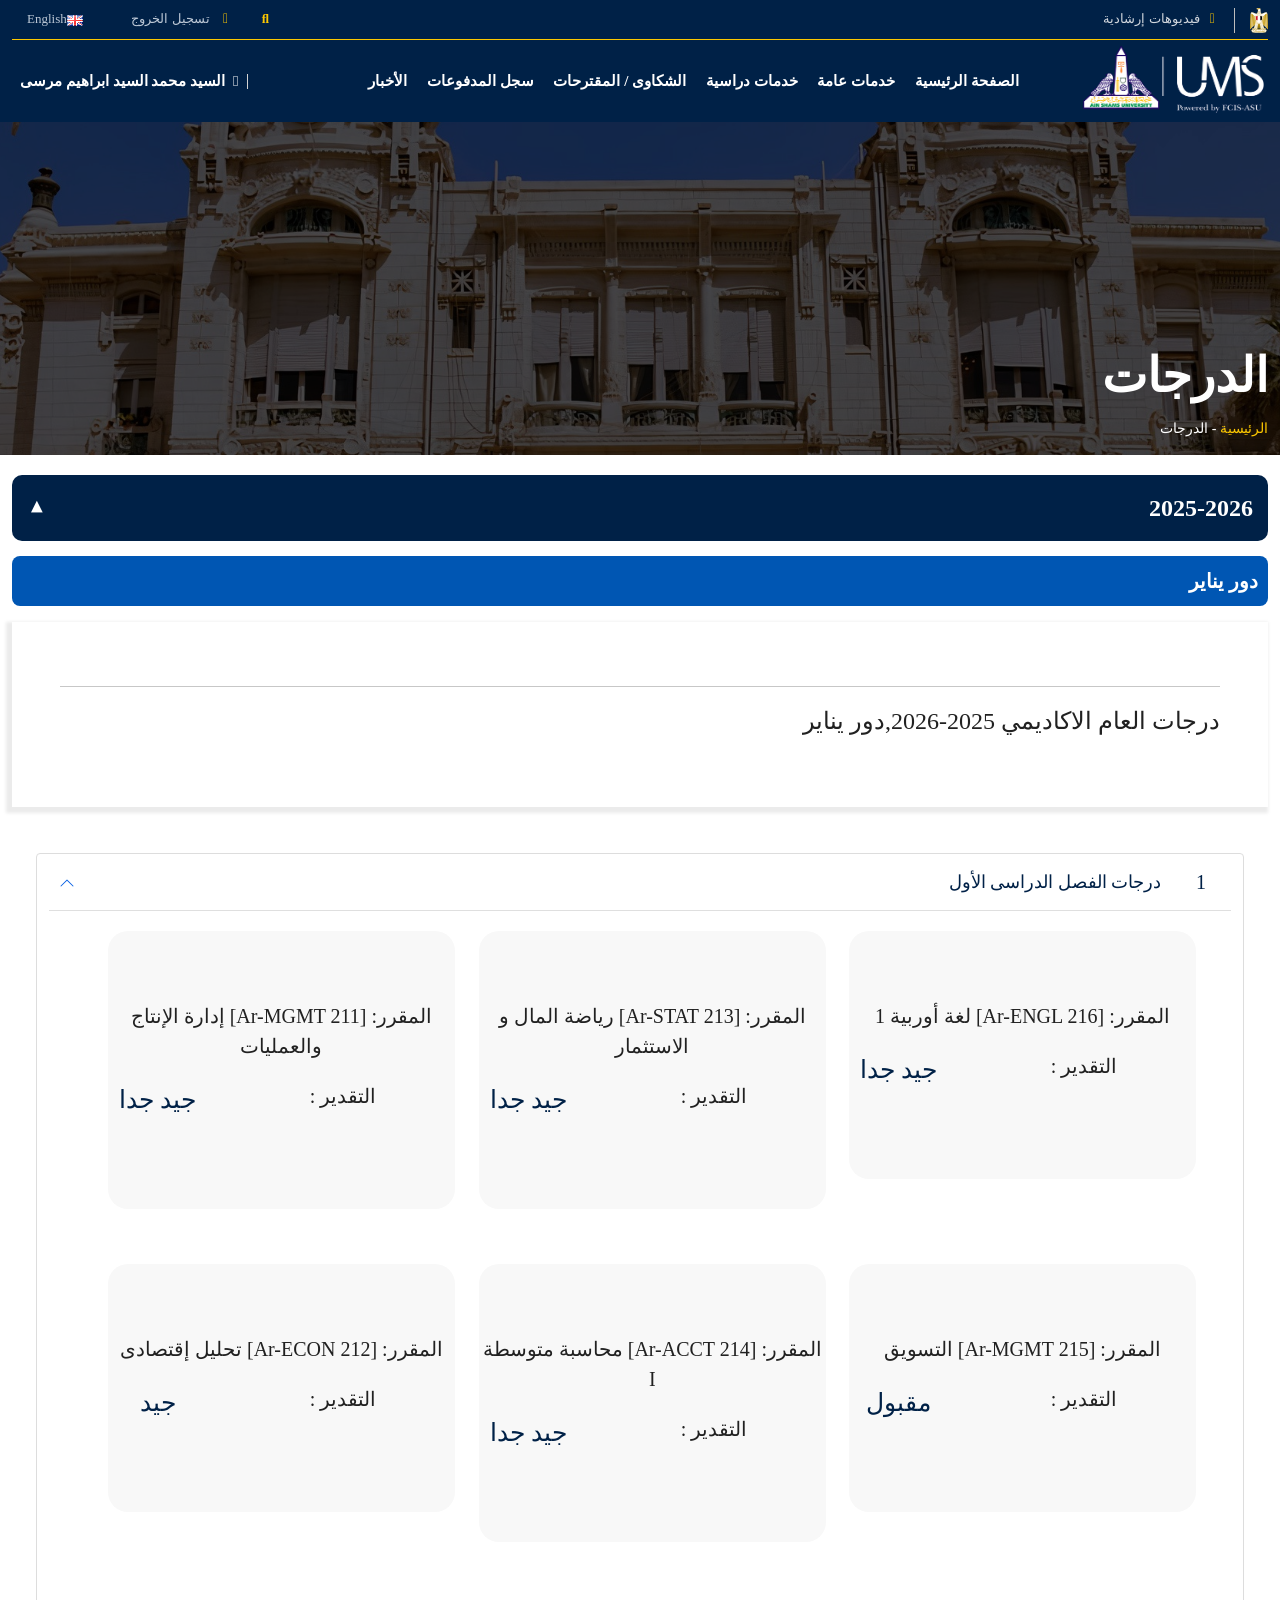
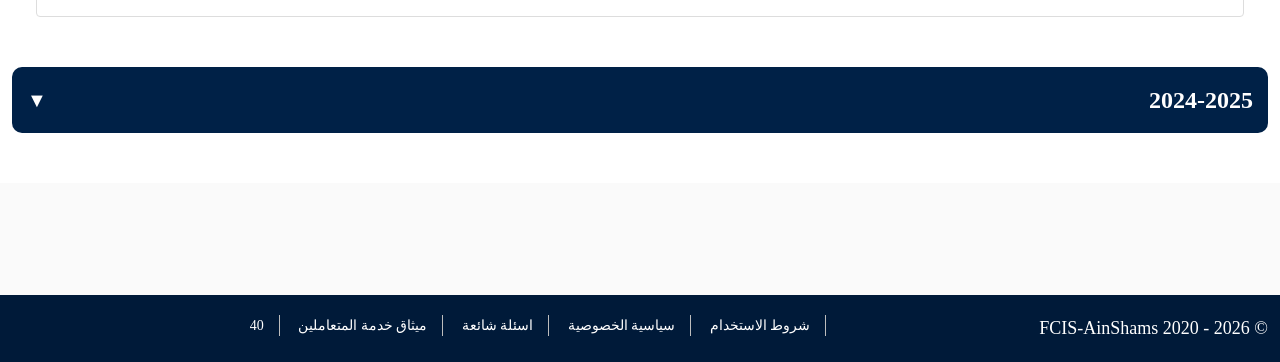
==== index.html @ a16fc95c "first" ====
<!doctype html>
<!-- saved from url=(0050)https://ums.asu.edu.eg/StudentGrades#ScrollElement -->
<html
  lang="ar"
  dir="rtl"
  style=""
  class="js flexbox flexboxlegacy canvas canvastext webgl no-touch geolocation postmessage no-websqldatabase indexeddb hashchange history draganddrop websockets rgba hsla multiplebgs backgroundsize borderimage borderradius boxshadow textshadow opacity cssanimations csscolumns cssgradients cssreflections csstransforms csstransforms3d csstransitions fontface generatedcontent video audio localstorage sessionstorage webworkers no-applicationcache svg inlinesvg smil svgclippaths k-webkit k-webkit144 js flexbox flexboxlegacy canvas canvastext webgl no-touch geolocation postmessage no-websqldatabase indexeddb hashchange history draganddrop websockets rgba hsla multiplebgs backgroundsize borderimage borderradius boxshadow textshadow opacity cssanimations csscolumns cssgradients cssreflections csstransforms csstransforms3d csstransitions fontface generatedcontent video audio localstorage sessionstorage webworkers no-applicationcache svg inlinesvg smil svgclippaths js js flexbox canvas canvastext webgl no-touch geolocation postmessage no-websqldatabase indexeddb hashchange history draganddrop websockets rgba hsla multiplebgs backgroundsize borderimage borderradius boxshadow textshadow opacity cssanimations csscolumns cssgradients cssreflections csstransforms csstransforms3d csstransitions fontface generatedcontent video audio localstorage sessionstorage webworkers no-applicationcache svg inlinesvg smil svgclippaths"
>
  <head>
    <meta http-equiv="Content-Type" content="text/html; charset=UTF-8" />
    <style
      data-rc-order="prependQueue"
      data-css-hash="ifat8r"
      data-token-hash="1p9qdg"
    >
      .anticon {
        display: inline-flex;
        align-items: center;
        color: inherit;
        font-style: normal;
        line-height: 0;
        text-align: center;
        text-transform: none;
        vertical-align: -0.125em;
        text-rendering: optimizeLegibility;
        -webkit-font-smoothing: antialiased;
        -moz-osx-font-smoothing: grayscale;
      }
      .anticon > * {
        line-height: 1;
      }
      .anticon svg {
        display: inline-block;
      }
      .anticon .anticon .anticon-icon {
        display: block;
      }
    </style>
    <style type="text/css">
      .swal-icon--error {
        border-color: #f27474;
        -webkit-animation: animateErrorIcon 0.5s;
        animation: animateErrorIcon 0.5s;
      }
      .swal-icon--error__x-mark {
        position: relative;
        display: block;
        -webkit-animation: animateXMark 0.5s;
        animation: animateXMark 0.5s;
      }
      .swal-icon--error__line {
        position: absolute;
        height: 5px;
        width: 47px;
        background-color: #f27474;
        display: block;
        top: 37px;
        border-radius: 2px;
      }
      .swal-icon--error__line--left {
        -webkit-transform: rotate(45deg);
        transform: rotate(45deg);
        left: 17px;
      }
      .swal-icon--error__line--right {
        -webkit-transform: rotate(-45deg);
        transform: rotate(-45deg);
        right: 16px;
      }
      @-webkit-keyframes animateErrorIcon {
        0% {
          -webkit-transform: rotateX(100deg);
          transform: rotateX(100deg);
          opacity: 0;
        }
        to {
          -webkit-transform: rotateX(0deg);
          transform: rotateX(0deg);
          opacity: 1;
        }
      }
      @keyframes animateErrorIcon {
        0% {
          -webkit-transform: rotateX(100deg);
          transform: rotateX(100deg);
          opacity: 0;
        }
        to {
          -webkit-transform: rotateX(0deg);
          transform: rotateX(0deg);
          opacity: 1;
        }
      }
      @-webkit-keyframes animateXMark {
        0% {
          -webkit-transform: scale(0.4);
          transform: scale(0.4);
          margin-top: 26px;
          opacity: 0;
        }
        50% {
          -webkit-transform: scale(0.4);
          transform: scale(0.4);
          margin-top: 26px;
          opacity: 0;
        }
        80% {
          -webkit-transform: scale(1.15);
          transform: scale(1.15);
          margin-top: -6px;
        }
        to {
          -webkit-transform: scale(1);
          transform: scale(1);
          margin-top: 0;
          opacity: 1;
        }
      }
      @keyframes animateXMark {
        0% {
          -webkit-transform: scale(0.4);
          transform: scale(0.4);
          margin-top: 26px;
          opacity: 0;
        }
        50% {
          -webkit-transform: scale(0.4);
          transform: scale(0.4);
          margin-top: 26px;
          opacity: 0;
        }
        80% {
          -webkit-transform: scale(1.15);
          transform: scale(1.15);
          margin-top: -6px;
        }
        to {
          -webkit-transform: scale(1);
          transform: scale(1);
          margin-top: 0;
          opacity: 1;
        }
      }
      .swal-icon--warning {
        border-color: #f8bb86;
        -webkit-animation: pulseWarning 0.75s infinite alternate;
        animation: pulseWarning 0.75s infinite alternate;
      }
      .swal-icon--warning__body {
        width: 5px;
        height: 47px;
        top: 10px;
        border-radius: 2px;
        margin-left: -2px;
      }
      .swal-icon--warning__body,
      .swal-icon--warning__dot {
        position: absolute;
        left: 50%;
        background-color: #f8bb86;
      }
      .swal-icon--warning__dot {
        width: 7px;
        height: 7px;
        border-radius: 50%;
        margin-left: -4px;
        bottom: -11px;
      }
      @-webkit-keyframes pulseWarning {
        0% {
          border-color: #f8d486;
        }
        to {
          border-color: #f8bb86;
        }
      }
      @keyframes pulseWarning {
        0% {
          border-color: #f8d486;
        }
        to {
          border-color: #f8bb86;
        }
      }
      .swal-icon--success {
        border-color: #a5dc86;
      }
      .swal-icon--success:after,
      .swal-icon--success:before {
        content: "";
        border-radius: 50%;
        position: absolute;
        width: 60px;
        height: 120px;
        background: #fff;
        -webkit-transform: rotate(45deg);
        transform: rotate(45deg);
      }
      .swal-icon--success:before {
        border-radius: 120px 0 0 120px;
        top: -7px;
        left: -33px;
        -webkit-transform: rotate(-45deg);
        transform: rotate(-45deg);
        -webkit-transform-origin: 60px 60px;
        transform-origin: 60px 60px;
      }
      .swal-icon--success:after {
        border-radius: 0 120px 120px 0;
        top: -11px;
        left: 30px;
        -webkit-transform: rotate(-45deg);
        transform: rotate(-45deg);
        -webkit-transform-origin: 0 60px;
        transform-origin: 0 60px;
        -webkit-animation: rotatePlaceholder 4.25s ease-in;
        animation: rotatePlaceholder 4.25s ease-in;
      }
      .swal-icon--success__ring {
        width: 80px;
        height: 80px;
        border: 4px solid hsla(98, 55%, 69%, 0.2);
        border-radius: 50%;
        box-sizing: content-box;
        position: absolute;
        left: -4px;
        top: -4px;
        z-index: 2;
      }
      .swal-icon--success__hide-corners {
        width: 5px;
        height: 90px;
        background-color: #fff;
        padding: 1px;
        position: absolute;
        left: 28px;
        top: 8px;
        z-index: 1;
        -webkit-transform: rotate(-45deg);
        transform: rotate(-45deg);
      }
      .swal-icon--success__line {
        height: 5px;
        background-color: #a5dc86;
        display: block;
        border-radius: 2px;
        position: absolute;
        z-index: 2;
      }
      .swal-icon--success__line--tip {
        width: 25px;
        left: 14px;
        top: 46px;
        -webkit-transform: rotate(45deg);
        transform: rotate(45deg);
        -webkit-animation: animateSuccessTip 0.75s;
        animation: animateSuccessTip 0.75s;
      }
      .swal-icon--success__line--long {
        width: 47px;
        right: 8px;
        top: 38px;
        -webkit-transform: rotate(-45deg);
        transform: rotate(-45deg);
        -webkit-animation: animateSuccessLong 0.75s;
        animation: animateSuccessLong 0.75s;
      }
      @-webkit-keyframes rotatePlaceholder {
        0% {
          -webkit-transform: rotate(-45deg);
          transform: rotate(-45deg);
        }
        5% {
          -webkit-transform: rotate(-45deg);
          transform: rotate(-45deg);
        }
        12% {
          -webkit-transform: rotate(-405deg);
          transform: rotate(-405deg);
        }
        to {
          -webkit-transform: rotate(-405deg);
          transform: rotate(-405deg);
        }
      }
      @keyframes rotatePlaceholder {
        0% {
          -webkit-transform: rotate(-45deg);
          transform: rotate(-45deg);
        }
        5% {
          -webkit-transform: rotate(-45deg);
          transform: rotate(-45deg);
        }
        12% {
          -webkit-transform: rotate(-405deg);
          transform: rotate(-405deg);
        }
        to {
          -webkit-transform: rotate(-405deg);
          transform: rotate(-405deg);
        }
      }
      @-webkit-keyframes animateSuccessTip {
        0% {
          width: 0;
          left: 1px;
          top: 19px;
        }
        54% {
          width: 0;
          left: 1px;
          top: 19px;
        }
        70% {
          width: 50px;
          left: -8px;
          top: 37px;
        }
        84% {
          width: 17px;
          left: 21px;
          top: 48px;
        }
        to {
          width: 25px;
          left: 14px;
          top: 45px;
        }
      }
      @keyframes animateSuccessTip {
        0% {
          width: 0;
          left: 1px;
          top: 19px;
        }
        54% {
          width: 0;
          left: 1px;
          top: 19px;
        }
        70% {
          width: 50px;
          left: -8px;
          top: 37px;
        }
        84% {
          width: 17px;
          left: 21px;
          top: 48px;
        }
        to {
          width: 25px;
          left: 14px;
          top: 45px;
        }
      }
      @-webkit-keyframes animateSuccessLong {
        0% {
          width: 0;
          right: 46px;
          top: 54px;
        }
        65% {
          width: 0;
          right: 46px;
          top: 54px;
        }
        84% {
          width: 55px;
          right: 0;
          top: 35px;
        }
        to {
          width: 47px;
          right: 8px;
          top: 38px;
        }
      }
      @keyframes animateSuccessLong {
        0% {
          width: 0;
          right: 46px;
          top: 54px;
        }
        65% {
          width: 0;
          right: 46px;
          top: 54px;
        }
        84% {
          width: 55px;
          right: 0;
          top: 35px;
        }
        to {
          width: 47px;
          right: 8px;
          top: 38px;
        }
      }
      .swal-icon--info {
        border-color: #c9dae1;
      }
      .swal-icon--info:before {
        width: 5px;
        height: 29px;
        bottom: 17px;
        border-radius: 2px;
        margin-left: -2px;
      }
      .swal-icon--info:after,
      .swal-icon--info:before {
        content: "";
        position: absolute;
        left: 50%;
        background-color: #c9dae1;
      }
      .swal-icon--info:after {
        width: 7px;
        height: 7px;
        border-radius: 50%;
        margin-left: -3px;
        top: 19px;
      }
      .swal-icon {
        width: 80px;
        height: 80px;
        border-width: 4px;
        border-style: solid;
        border-radius: 50%;
        padding: 0;
        position: relative;
        box-sizing: content-box;
        margin: 20px auto;
      }
      .swal-icon:first-child {
        margin-top: 32px;
      }
      .swal-icon--custom {
        width: auto;
        height: auto;
        max-width: 100%;
        border: none;
        border-radius: 0;
      }
      .swal-icon img {
        max-width: 100%;
        max-height: 100%;
      }
      .swal-title {
        color: rgba(0, 0, 0, 0.65);
        font-weight: 600;
        text-transform: none;
        position: relative;
        display: block;
        padding: 13px 16px;
        font-size: 27px;
        line-height: normal;
        text-align: center;
        margin-bottom: 0;
      }
      .swal-title:first-child {
        margin-top: 26px;
      }
      .swal-title:not(:first-child) {
        padding-bottom: 0;
      }
      .swal-title:not(:last-child) {
        margin-bottom: 13px;
      }
      .swal-text {
        font-size: 16px;
        position: relative;
        float: none;
        line-height: normal;
        vertical-align: top;
        text-align: left;
        display: inline-block;
        margin: 0;
        padding: 0 10px;
        font-weight: 400;
        color: rgba(0, 0, 0, 0.64);
        max-width: calc(100% - 20px);
        overflow-wrap: break-word;
        box-sizing: border-box;
      }
      .swal-text:first-child {
        margin-top: 45px;
      }
      .swal-text:last-child {
        margin-bottom: 45px;
      }
      .swal-footer {
        text-align: right;
        padding-top: 13px;
        margin-top: 13px;
        padding: 13px 16px;
        border-radius: inherit;
        border-top-left-radius: 0;
        border-top-right-radius: 0;
      }
      .swal-button-container {
        margin: 5px;
        display: inline-block;
        position: relative;
      }
      .swal-button {
        background-color: #7cd1f9;
        color: #fff;
        border: none;
        box-shadow: none;
        border-radius: 5px;
        font-weight: 600;
        font-size: 14px;
        padding: 10px 24px;
        margin: 0;
        cursor: pointer;
      }
      .swal-button:not([disabled]):hover {
        background-color: #78cbf2;
      }
      .swal-button:active {
        background-color: #70bce0;
      }
      .swal-button:focus {
        outline: none;
        box-shadow:
          0 0 0 1px #fff,
          0 0 0 3px rgba(43, 114, 165, 0.29);
      }
      .swal-button[disabled] {
        opacity: 0.5;
        cursor: default;
      }
      .swal-button::-moz-focus-inner {
        border: 0;
      }
      .swal-button--cancel {
        color: #555;
        background-color: #efefef;
      }
      .swal-button--cancel:not([disabled]):hover {
        background-color: #e8e8e8;
      }
      .swal-button--cancel:active {
        background-color: #d7d7d7;
      }
      .swal-button--cancel:focus {
        box-shadow:
          0 0 0 1px #fff,
          0 0 0 3px rgba(116, 136, 150, 0.29);
      }
      .swal-button--danger {
        background-color: #e64942;
      }
      .swal-button--danger:not([disabled]):hover {
        background-color: #df4740;
      }
      .swal-button--danger:active {
        background-color: #cf423b;
      }
      .swal-button--danger:focus {
        box-shadow:
          0 0 0 1px #fff,
          0 0 0 3px rgba(165, 43, 43, 0.29);
      }
      .swal-content {
        padding: 0 20px;
        margin-top: 20px;
        font-size: medium;
      }
      .swal-content:last-child {
        margin-bottom: 20px;
      }
      .swal-content__input,
      .swal-content__textarea {
        -webkit-appearance: none;
        background-color: #fff;
        border: none;
        font-size: 14px;
        display: block;
        box-sizing: border-box;
        width: 100%;
        border: 1px solid rgba(0, 0, 0, 0.14);
        padding: 10px 13px;
        border-radius: 2px;
        transition: border-color 0.2s;
      }
      .swal-content__input:focus,
      .swal-content__textarea:focus {
        outline: none;
        border-color: #6db8ff;
      }
      .swal-content__textarea {
        resize: vertical;
      }
      .swal-button--loading {
        color: transparent;
      }
      .swal-button--loading ~ .swal-button__loader {
        opacity: 1;
      }
      .swal-button__loader {
        position: absolute;
        height: auto;
        width: 43px;
        z-index: 2;
        left: 50%;
        top: 50%;
        -webkit-transform: translateX(-50%) translateY(-50%);
        transform: translateX(-50%) translateY(-50%);
        text-align: center;
        pointer-events: none;
        opacity: 0;
      }
      .swal-button__loader div {
        display: inline-block;
        float: none;
        vertical-align: baseline;
        width: 9px;
        height: 9px;
        padding: 0;
        border: none;
        margin: 2px;
        opacity: 0.4;
        border-radius: 7px;
        background-color: hsla(0, 0%, 100%, 0.9);
        transition: background 0.2s;
        -webkit-animation: swal-loading-anim 1s infinite;
        animation: swal-loading-anim 1s infinite;
      }
      .swal-button__loader div:nth-child(3n + 2) {
        -webkit-animation-delay: 0.15s;
        animation-delay: 0.15s;
      }
      .swal-button__loader div:nth-child(3n + 3) {
        -webkit-animation-delay: 0.3s;
        animation-delay: 0.3s;
      }
      @-webkit-keyframes swal-loading-anim {
        0% {
          opacity: 0.4;
        }
        20% {
          opacity: 0.4;
        }
        50% {
          opacity: 1;
        }
        to {
          opacity: 0.4;
        }
      }
      @keyframes swal-loading-anim {
        0% {
          opacity: 0.4;
        }
        20% {
          opacity: 0.4;
        }
        50% {
          opacity: 1;
        }
        to {
          opacity: 0.4;
        }
      }
      .swal-overlay {
        position: fixed;
        top: 0;
        bottom: 0;
        left: 0;
        right: 0;
        text-align: center;
        font-size: 0;
        overflow-y: auto;
        background-color: rgba(0, 0, 0, 0.4);
        z-index: 10000;
        pointer-events: none;
        opacity: 0;
        transition: opacity 0.3s;
      }
      .swal-overlay:before {
        content: " ";
        display: inline-block;
        vertical-align: middle;
        height: 100%;
      }
      .swal-overlay--show-modal {
        opacity: 1;
        pointer-events: auto;
      }
      .swal-overlay--show-modal .swal-modal {
        opacity: 1;
        pointer-events: auto;
        box-sizing: border-box;
        -webkit-animation: showSweetAlert 0.3s;
        animation: showSweetAlert 0.3s;
        will-change: transform;
      }
      .swal-modal {
        width: 478px;
        opacity: 0;
        pointer-events: none;
        background-color: #fff;
        text-align: center;
        border-radius: 5px;
        position: static;
        margin: 20px auto;
        display: inline-block;
        vertical-align: middle;
        -webkit-transform: scale(1);
        transform: scale(1);
        -webkit-transform-origin: 50% 50%;
        transform-origin: 50% 50%;
        z-index: 10001;
        transition:
          opacity 0.2s,
          -webkit-transform 0.3s;
        transition:
          transform 0.3s,
          opacity 0.2s;
        transition:
          transform 0.3s,
          opacity 0.2s,
          -webkit-transform 0.3s;
      }
      @media (max-width: 500px) {
        .swal-modal {
          width: calc(100% - 20px);
        }
      }
      @-webkit-keyframes showSweetAlert {
        0% {
          -webkit-transform: scale(1);
          transform: scale(1);
        }
        1% {
          -webkit-transform: scale(0.5);
          transform: scale(0.5);
        }
        45% {
          -webkit-transform: scale(1.05);
          transform: scale(1.05);
        }
        80% {
          -webkit-transform: scale(0.95);
          transform: scale(0.95);
        }
        to {
          -webkit-transform: scale(1);
          transform: scale(1);
        }
      }
      @keyframes showSweetAlert {
        0% {
          -webkit-transform: scale(1);
          transform: scale(1);
        }
        1% {
          -webkit-transform: scale(0.5);
          transform: scale(0.5);
        }
        45% {
          -webkit-transform: scale(1.05);
          transform: scale(1.05);
        }
        80% {
          -webkit-transform: scale(0.95);
          transform: scale(0.95);
        }
        to {
          -webkit-transform: scale(1);
          transform: scale(1);
        }
      }
    </style>

    <meta
      name="viewport"
      content="width=device-width, initial-scale=1, shrink-to-fit=no"
    />
    <meta property="og:url" content="https://ums.asu.edu.eg/" />
    <meta property="og:image" content="/images/logoums (1).png" />
    <meta
      property="og:description"
      content="Digital Management System of Ain Shams University"
    />
    <meta property="og:image:width" content="1280" />
    <meta property="og:image:height" content="640" />
    <link
      rel="icon"
      href="https://ums.asu.edu.eg/favicon.ico"
      type="image/x-icon"
    />
    <title>الدرجات | منصة الجامعة الذكية</title>

    <!-- Normalize CSS -->
    <link
      rel="stylesheet"
      href="./الدرجات _ منصة الجامعة الذكية_files/normalize.css"
    />
    <!-- Main CSS -->
    <link
      rel="stylesheet"
      href="./الدرجات _ منصة الجامعة الذكية_files/main.css"
    />
    <!-- Bootstrap CSS -->
    <link
      rel="stylesheet"
      href="./الدرجات _ منصة الجامعة الذكية_files/bootstrap.min.css"
    />
    <!-- Animate CSS -->
    <link
      rel="stylesheet"
      href="./الدرجات _ منصة الجامعة الذكية_files/animate.min.css"
    />
    <!-- Font-awesome CSS-->
    <link
      rel="stylesheet"
      href="./الدرجات _ منصة الجامعة الذكية_files/all.min.css"
    />
    <link
      rel="stylesheet"
      href="./الدرجات _ منصة الجامعة الذكية_files/fontawesome.min.css"
    />
    <!-- Owl Caousel CSS -->
    <link
      rel="stylesheet"
      href="./الدرجات _ منصة الجامعة الذكية_files/owl.carousel.min.css"
    />
    <link
      rel="stylesheet"
      href="./الدرجات _ منصة الجامعة الذكية_files/owl.theme.default.min.css"
    />
    <!-- Main Menu CSS -->
    <link
      rel="stylesheet"
      href="./الدرجات _ منصة الجامعة الذكية_files/meanmenu.min.css"
    />
    <!-- nivo slider CSS -->
    <link
      rel="stylesheet"
      href="./الدرجات _ منصة الجامعة الذكية_files/nivo-slider.css"
      type="text/css"
    />
    <link
      rel="stylesheet"
      href="./الدرجات _ منصة الجامعة الذكية_files/preview.css"
      type="text/css"
      media="screen"
    />
    <!-- Datetime Picker Style CSS -->
    <link
      rel="stylesheet"
      href="./الدرجات _ منصة الجامعة الذكية_files/jquery.datetimepicker.css"
    />
    <!-- Select2 CSS -->
    <link
      rel="stylesheet"
      href="./الدرجات _ منصة الجامعة الذكية_files/select2.min.css"
    />
    <!-- Magic popup CSS -->
    <link
      rel="stylesheet"
      href="./الدرجات _ منصة الجامعة الذكية_files/magnific-popup.css"
    />
    <!-- Switch Style CSS -->
    <link
      rel="stylesheet"
      href="./الدرجات _ منصة الجامعة الذكية_files/hover-min.css"
    />
    <!-- ReImageGrid CSS -->
    <link
      rel="stylesheet"
      href="./الدرجات _ منصة الجامعة الذكية_files/reImageGrid.css"
    />
    <!-- Nouislider Style CSS -->
    <link
      rel="stylesheet"
      href="./الدرجات _ منصة الجامعة الذكية_files/nouislider.min.css"
    />
    <!-- Custom CSS -->
    <link
      rel="stylesheet"
      href="./الدرجات _ منصة الجامعة الذكية_files/style.css"
    />

    <link
      href="./الدرجات _ منصة الجامعة الذكية_files/fontawesome-all.css"
      rel="stylesheet"
    />
    <!--Kendo-->
    <link
      href="./الدرجات _ منصة الجامعة الذكية_files/kendo.common-bootstrap.min.css"
      rel="stylesheet"
      type="text/css"
    />
    <link
      href="./الدرجات _ منصة الجامعة الذكية_files/kendo.mobile.all.min.css"
      rel="stylesheet"
      type="text/css"
    />
    <link
      href="./الدرجات _ منصة الجامعة الذكية_files/kendo.dataviz.min.css"
      rel="stylesheet"
      type="text/css"
    />
    <link
      href="./الدرجات _ منصة الجامعة الذكية_files/kendo.bootstrap.min.css"
      rel="stylesheet"
      type="text/css"
    />
    <link
      href="./الدرجات _ منصة الجامعة الذكية_files/kendo.dataviz.bootstrap.min.css"
      rel="stylesheet"
      type="text/css"
    />
    <!--Kendo custom styles-->
    <style>
      .k-dropdown .k-state-focused,
      .k-filebrowser-dropzone,
      .k-list > .k-state-hover,
      .k-listbox .k-item:hover:not(.k-state-disabled),
      .k-mobile-list .k-edit-label.k-check:active,
      .k-mobile-list .k-item > .k-label:active,
      .k-mobile-list .k-item > .k-link:active,
      .k-mobile-list .k-recur-view .k-check:active,
      .k-pager-wrap .k-link:hover,
      .k-scheduler .k-scheduler-toolbar ul li.k-state-hover,
      .k-splitbar-horizontal-hover:hover,
      .k-splitbar-vertical-hover:hover,
      .k-state-hover,
      .k-state-hover:hover {
        background-color: #0021473d;
      }
      .k-list > .k-state-focused.k-state-selected,
      .k-listview > .k-state-focused.k-state-selected,
      .k-state-focused.k-state-selected,
      td.k-state-focused.k-state-selected {
        box-shadow: inset 0 0 10px 3px #002147;
      }
      .k-draghandle.k-state-selected:hover,
      .k-ghost-splitbar-horizontal,
      .k-ghost-splitbar-vertical,
      .k-list > .k-state-highlight,
      .k-list > .k-state-selected,
      .k-marquee-color,
      .k-panel > .k-state-selected,
      .k-scheduler .k-scheduler-toolbar .k-state-selected,
      .k-scheduler .k-today.k-state-selected,
      .k-state-selected,
      .k-state-selected:link,
      .k-state-selected:visited,
      .k-tool.k-state-selected {
        background-color: #002147;
        border-color: #002147;
      }
      .k-link:link,
      .k-link:visited,
      .k-nav-current.k-state-hover .k-link {
        color: #002147;
      }
    </style>
    <link
      href="./الدرجات _ منصة الجامعة الذكية_files/kendo.rtl.min.css"
      rel="stylesheet"
      type="text/css"
    />
    <script
      src="./الدرجات _ منصة الجامعة الذكية_files/jquery-2.2.4.min.js.download"
      type="text/javascript"
    ></script>
    <link type="text/css" rel="stylesheet" id="dark-mode-custom-link" />
    <link type="text/css" rel="stylesheet" id="dark-mode-general-link" />
    <style lang="en" type="text/css" id="dark-mode-custom-style"></style>
    <style lang="en" type="text/css" id="dark-mode-native-style"></style>
    <style lang="en" type="text/css" id="dark-mode-native-sheet"></style>
    <script src="./الدرجات _ منصة الجامعة الذكية_files/modernizr-2.8.3.js.download"></script>
    <script src="./الدرجات _ منصة الجامعة الذكية_files/jszip.min.js.download"></script>
    <script src="./الدرجات _ منصة الجامعة الذكية_files/kendo.all.min.js.download"></script>
    <script src="./الدرجات _ منصة الجامعة الذكية_files/kendo.dropdownlist.min.js.download"></script>
    <script src="./الدرجات _ منصة الجامعة الذكية_files/kendo.aspnetmvc.min.js.download"></script>
    <script src="./الدرجات _ منصة الجامعة الذكية_files/modernizr-2.8.3.js.download"></script>
    <script src="./الدرجات _ منصة الجامعة الذكية_files/kendo.modernizr.custom.js.download"></script>

    <!-- BEGIN SWEETALERT -->
    <link
      href="./الدرجات _ منصة الجامعة الذكية_files/sweetalert2.min.css"
      rel="stylesheet"
    />
    <script src="./الدرجات _ منصة الجامعة الذكية_files/sweetalert2.min.js.download"></script>
    <script src="./الدرجات _ منصة الجامعة الذكية_files/modernizr-2.8.3.min.js.download"></script>

    <script src="./الدرجات _ منصة الجامعة الذكية_files/sweetalert.min.js.download"></script>
    <!-- Owl Cauosel JS -->
    <script
      src="./الدرجات _ منصة الجامعة الذكية_files/owl.carousel.min.js.download"
      type="text/javascript"
    ></script>
    <style type="text/css" data-comment-style=""></style>
  </head>
  <!-- Head End -->
  <!-- Body Start -->

  <body dir="rtl" cz-shortcut-listen="true">
    <div id="wrapper" style="position: relative">
      <!-- Header Start -->

      <style>
        .navbar-nav {
          flex-direction: row !important;
        }
      </style>
      <link
        href="./الدرجات _ منصة الجامعة الذكية_files/Menu.css"
        rel="stylesheet"
      />
      <header>
        <div id="header1" class="header2-area">
          <script src="./الدرجات _ منصة الجامعة الذكية_files/Language.js.download"></script>
          <style>
            .main-menu-area .header-search {
              margin: 0px 0px !important;
            }
          </style>
          <!-- TopHeader Start -->
          <div class="header-top-area">
            <div class="container">
              <div class="top-bar-border">
                <div class="row">
                  <div class="col-xl-6 col-lg-6 col-md-6 col-sm-12">
                    <div class="header-top-left">
                      <ul class="Mobile-Hidden">
                        <li>
                          <img
                            style="height: 25px"
                            src="./الدرجات _ منصة الجامعة الذكية_files/arms_of_Egypt_(Official).svg"
                          />
                        </li>
                        <li style="text-transform: capitalize">
                          <i class="fa fa-play-circle" aria-hidden="true"></i
                          ><a href="https://ums.asu.edu.eg/App/VideosSection"
                            >فيديوهات إرشادية</a
                          >
                        </li>
                      </ul>
                    </div>
                  </div>
                  <div class="col-xl-6 col-lg-6 col-md-6 col-sm-12">
                    <div class="header-top-right">
                      <ul class="main-menu-area">
                        <li>
                          <div class="header-search d-none d-lg-block">
                            <form
                              action="https://ums.asu.edu.eg/Search/GetSearchResult"
                              method="GET"
                            >
                              <input
                                type="text"
                                class="search-form"
                                name="UserQuery"
                                placeholder="بحث"
                                required=""
                              />
                              <a
                                href="https://ums.asu.edu.eg/StudentGrades#"
                                class="search-button"
                                id="search-button"
                                ><i class="fa fa-search" aria-hidden="true"></i
                              ></a>
                            </form>
                          </div>
                        </li>
                        <li>
                          <a
                            class="login-btn-area"
                            href="https://ums.asu.edu.eg/App/Logout"
                            id="logout-button"
                            ><i class="fa fa-lock"></i> تسجيل الخروج</a
                          >
                        </li>

                        <li>
                          <a
                            class="login-btn-area"
                            onclick="SelectedIndexChanged(&#39;en&#39;); location.reload();"
                            href="https://ums.asu.edu.eg/StudentGrades#"
                          >
                            <img
                              src="./الدرجات _ منصة الجامعة الذكية_files/gb.png"
                              alt="English"
                            />English</a
                          >
                        </li>
                      </ul>
                    </div>
                  </div>
                </div>
              </div>
            </div>
          </div>
          <!-- TopHeader End -->

          <!-- MenuHeader Start -->
          <div class="main-menu-area bg-textPrimary" id="sticker">
            <div class="container">
              <div class="row">
                <div class="col-xl-2 col-lg-3 col-md-3">
                  <a href="https://ums.asu.edu.eg/"
                    ><img
                      class="img-responsive"
                      src="./الدرجات _ منصة الجامعة الذكية_files/logoums (1).png"
                      alt="logo"
                  /></a>
                </div>
                <div class="col-xl-7 col-lg-7 col-md-7">
                  <nav id="desktop-nav">
                    <ul style="text-align: center">
                      <li class="">
                        <a
                          href="https://ums.asu.edu.eg/UserInformation/MyAccount"
                        >
                          <span class="title">الصفحة الرئيسية</span></a
                        >
                      </li>
                      <li class="">
                        <a href="https://ums.asu.edu.eg/Services">
                          <span class="title">خدمات عامة</span></a
                        >
                      </li>
                      <li class="">
                        <a href="javascript:;">
                          <span>خدمات دراسية</span
                          ><span class="nav-icon nav-arrow"></span
                        ></a>
                        <ul class="mega-menu-area sub-mega-menu">
                          <li>
                            <a
                              href="https://ums.asu.edu.eg/MilitaryStudentFamilyDetails"
                            >
                              <span class="title">بيانات مطلوبة</span></a
                            >
                          </li>
                          <li>
                            <a
                              href="https://ums.asu.edu.eg/UserInformation/CurrentCourse"
                            >
                              <span class="title">المقررات</span></a
                            ><a href="https://ums.asu.edu.eg/Schedule">
                              <span class="title">الجدول</span></a
                            ><a
                              href="https://ums.asu.edu.eg/UserInformation/AllStudentCourseQRs"
                            >
                              <span class="title"
                                >لجان الاختبارات : رموز ال QR</span
                              ></a
                            ><a
                              href="https://ums.asu.edu.eg/YearWorkGradesForStudent"
                            >
                              <span class="title">درجات اعمال السنة</span></a
                            ><a href="https://ums.asu.edu.eg/StudentGrades">
                              <span class="title">الدرجات</span></a
                            >
                          </li>
                          <li>
                            <a
                              href="https://ums.asu.edu.eg/RegisterElectiveCourse/Registration"
                            >
                              <span class="title"
                                >تسجيل المقررات الدراسية</span
                              ></a
                            ><a href="https://ums.asu.edu.eg/OpenCourseRequest">
                              <span class="title">طلب فتح مقرر للتسجيل</span></a
                            ><a
                              href="https://ums.asu.edu.eg/WithdrawCourseRequest"
                            >
                              <span class="title">طلب انسحاب من مقرر</span></a
                            ><a href="https://ums.asu.edu.eg/Appeal">
                              <span class="title">الالتماسات</span></a
                            ><a
                              href="https://ums.asu.edu.eg/StudentGraduationRequirement"
                            >
                              <span class="title">متطلبات الجامعه</span></a
                            >
                          </li>
                          <li>
                            <a href="https://ums.asu.edu.eg/Bifurcation">
                              <span class="title">التشعيب</span></a
                            ><a href="https://ums.asu.edu.eg/Awards">
                              <span class="title">الجوائز</span></a
                            ><a
                              href="https://ums.asu.edu.eg/UserInformation/StudentWarnings"
                            >
                              <span class="title">انذار أكاديمى</span></a
                            ><a
                              href="https://ums.asu.edu.eg/MilitaryEducationCourseRegistration"
                            >
                              <span class="title"
                                >تسجيل دورة التربية العسكرية</span
                              ></a
                            ><a
                              href="https://ums.asu.edu.eg/MilitaryCoursePreview"
                            >
                              <span class="title"
                                >بيانات دورة التربية العسكرية</span
                              ></a
                            >
                          </li>
                        </ul>
                      </li>
                      <li class="">
                        <a href="javascript:;">
                          <span>الشكاوى / المقترحات</span
                          ><span class="nav-icon nav-arrow"></span
                        ></a>
                        <ul>
                          <li class=" ">
                            <a
                              href="https://ums.asu.edu.eg/Complaint/ComplaintList"
                            >
                              <span class="title">الشكاوى / المقترحات</span></a
                            >
                          </li>
                          <li class=" ">
                            <a
                              href="https://ums.asu.edu.eg/GeneralQuestionnaire"
                            >
                              <span class="title">رأيك يهمنا</span></a
                            >
                          </li>
                        </ul>
                      </li>
                      <li class="">
                        <a href="javascript:;">
                          <span>سجل المدفوعات</span
                          ><span class="nav-icon nav-arrow"></span
                        ></a>
                        <ul>
                          <li class=" ">
                            <a href="https://ums.asu.edu.eg/Home/Payment">
                              <span class="title">المدفوعات المستحقة</span></a
                            >
                          </li>
                          <li class=" ">
                            <a href="https://ums.asu.edu.eg/Home/History">
                              <span class="title">سجل التعاملات</span></a
                            >
                          </li>
                        </ul>
                      </li>
                      <li class="">
                        <a href="https://ums.asu.edu.eg/InnerAnnouncement">
                          <span class="title">الأخبار</span></a
                        >
                      </li>
                    </ul>
                  </nav>
                </div>
                <div class="col-xl-3 col-lg-2 col-md-2">
                  <nav id="desktop-nav">
                    <ul class="header-user">
                      <li>
                        <a
                          href="https://ums.asu.edu.eg/StudentGrades#"
                          dir="rtl"
                          ><i
                            class="fa-solid fa-user"
                            style="padding: 0 8px"
                          ></i
                          >السيد محمد السيد ابراهيم مرسى</a
                        >
                        <ul>
                          <li>
                            <a href="https://ums.asu.edu.eg/UserInformation"
                              >الصفحة الشخصية</a
                            >
                          </li>
                          <li>
                            <a href="https://ums.asu.edu.eg/App/Logout"
                              >تسجيل الخروج</a
                            >
                          </li>
                        </ul>
                      </li>
                    </ul>
                  </nav>
                </div>
              </div>
            </div>
          </div>
          <!-- MenuHeader End -->
          <div class="mobile-menu-area">
            <div class="container">
              <div class="row">
                <div class="col-lg-12">
                  <div class="mobile-menu">
                    <nav id="dropdown" style="display: block">
                      <ul>
                        <li>
                          <a href="https://ums.asu.edu.eg/StudentGrades#"
                            ><i class="fa-solid fa-user"></i>السيد محمد السيد
                            ابراهيم مرسى</a
                          >
                          <ul>
                            <li>
                              <a href="https://ums.asu.edu.eg/UserInformation"
                                >الصفحة الشخصية</a
                              >
                            </li>
                            <li>
                              <a href="https://ums.asu.edu.eg/App/Logout"
                                >تسجيل الخروج</a
                              >
                            </li>
                          </ul>
                        </li>
                        <li class="">
                          <a
                            href="https://ums.asu.edu.eg/UserInformation/MyAccount"
                          >
                            <span class="title">الصفحة الرئيسية</span></a
                          >
                        </li>
                        <li class="">
                          <a href="https://ums.asu.edu.eg/Services">
                            <span class="title">خدمات عامة</span></a
                          >
                        </li>
                        <li class="">
                          <a href="javascript:;">
                            <span>خدمات دراسية</span
                            ><span class="nav-icon nav-arrow"></span
                          ></a>
                          <ul class="mega-menu-area sub-mega-menu">
                            <li>
                              <a
                                href="https://ums.asu.edu.eg/MilitaryStudentFamilyDetails"
                              >
                                <span class="title">بيانات مطلوبة</span></a
                              >
                            </li>
                            <li>
                              <a
                                href="https://ums.asu.edu.eg/UserInformation/CurrentCourse"
                              >
                                <span class="title">المقررات</span></a
                              ><a href="https://ums.asu.edu.eg/Schedule">
                                <span class="title">الجدول</span></a
                              ><a
                                href="https://ums.asu.edu.eg/UserInformation/AllStudentCourseQRs"
                              >
                                <span class="title"
                                  >لجان الاختبارات : رموز ال QR</span
                                ></a
                              ><a
                                href="https://ums.asu.edu.eg/YearWorkGradesForStudent"
                              >
                                <span class="title">درجات اعمال السنة</span></a
                              ><a href="https://ums.asu.edu.eg/StudentGrades">
                                <span class="title">الدرجات</span></a
                              >
                            </li>
                            <li>
                              <a
                                href="https://ums.asu.edu.eg/RegisterElectiveCourse/Registration"
                              >
                                <span class="title"
                                  >تسجيل المقررات الدراسية</span
                                ></a
                              ><a
                                href="https://ums.asu.edu.eg/OpenCourseRequest"
                              >
                                <span class="title"
                                  >طلب فتح مقرر للتسجيل</span
                                ></a
                              ><a
                                href="https://ums.asu.edu.eg/WithdrawCourseRequest"
                              >
                                <span class="title">طلب انسحاب من مقرر</span></a
                              ><a href="https://ums.asu.edu.eg/Appeal">
                                <span class="title">الالتماسات</span></a
                              ><a
                                href="https://ums.asu.edu.eg/StudentGraduationRequirement"
                              >
                                <span class="title">متطلبات الجامعه</span></a
                              >
                            </li>
                            <li>
                              <a href="https://ums.asu.edu.eg/Bifurcation">
                                <span class="title">التشعيب</span></a
                              ><a href="https://ums.asu.edu.eg/Awards">
                                <span class="title">الجوائز</span></a
                              ><a
                                href="https://ums.asu.edu.eg/UserInformation/StudentWarnings"
                              >
                                <span class="title">انذار أكاديمى</span></a
                              ><a
                                href="https://ums.asu.edu.eg/MilitaryEducationCourseRegistration"
                              >
                                <span class="title"
                                  >تسجيل دورة التربية العسكرية</span
                                ></a
                              ><a
                                href="https://ums.asu.edu.eg/MilitaryCoursePreview"
                              >
                                <span class="title"
                                  >بيانات دورة التربية العسكرية</span
                                ></a
                              >
                            </li>
                          </ul>
                        </li>
                        <li class="">
                          <a href="javascript:;">
                            <span>الشكاوى / المقترحات</span
                            ><span class="nav-icon nav-arrow"></span
                          ></a>
                          <ul>
                            <li class=" ">
                              <a
                                href="https://ums.asu.edu.eg/Complaint/ComplaintList"
                              >
                                <span class="title"
                                  >الشكاوى / المقترحات</span
                                ></a
                              >
                            </li>
                            <li class=" ">
                              <a
                                href="https://ums.asu.edu.eg/GeneralQuestionnaire"
                              >
                                <span class="title">رأيك يهمنا</span></a
                              >
                            </li>
                          </ul>
                        </li>
                        <li class="">
                          <a href="javascript:;">
                            <span>سجل المدفوعات</span
                            ><span class="nav-icon nav-arrow"></span
                          ></a>
                          <ul>
                            <li class=" ">
                              <a href="https://ums.asu.edu.eg/Home/Payment">
                                <span class="title">المدفوعات المستحقة</span></a
                              >
                            </li>
                            <li class=" ">
                              <a href="https://ums.asu.edu.eg/Home/History">
                                <span class="title">سجل التعاملات</span></a
                              >
                            </li>
                          </ul>
                        </li>
                        <li class="">
                          <a href="https://ums.asu.edu.eg/InnerAnnouncement">
                            <span class="title">الأخبار</span></a
                          >
                        </li>
                      </ul>
                    </nav>
                  </div>
                </div>
              </div>
            </div>
          </div>
        </div>
      </header>
      <!--Inner Header Start -->

      <!-- Inner Page Banner Area Start Here -->
      <div
        class="inner-page-banner-area"
        style="background-image: url(./assets/banner1.jpg)"
      >
        <div class="container" style="max-height: 0px !important">
          <div class="pagination-area" style="margin-top: 15rem">
            <h1>الدرجات</h1>
            <ul>
              <li>
                <a href="https://ums.asu.edu.eg/UserInformation/MyAccount"
                  >الرئيسية</a
                >
                -
              </li>
              <li>الدرجات</li>
            </ul>
          </div>
        </div>
      </div>
      <!-- Inner Page Banner Area End Here -->
      <!-- PageBody Start -->

      <style>
        .faq-body,
        .faq-item {
          background-color: white !important;
        }

        .price-table-box2 {
          border-radius: 20px;
          color: #002147 !important;
          font-size: 25px !important;
        }

        .price-table-box2 span {
          letter-spacing: 0px !important;
        }

        .hvr-float-shadow {
          margin-bottom: 25px;
        }

        .academic-year-header {
          background-color: #002147;
          color: white;
          padding: 15px;
          margin-top: 20px;
          margin-bottom: 0px;
          border-radius: 10px;
          font-size: 24px;
          font-weight: bold;
          cursor: pointer;
          display: flex;
          justify-content: space-between;
          align-items: center;
        }

        .academic-year-header:hover {
          background-color: #003366;
        }

        .academic-year-header .year-toggle-icon {
          font-size: 20px;
          transition: transform 0.3s ease;
        }

        .academic-year-header[aria-expanded="true"] .year-toggle-icon {
          transform: rotate(180deg);
        }

        .year-content {
          padding: 0px;
          margin-bottom: 10px;
        }

        .exam-round-header {
          background-color: #0056b3;
          color: white;
          padding: 10px;
          margin-top: 15px;
          margin-bottom: 10px;
          border-radius: 8px;
          font-size: 20px;
          font-weight: bold;
        }
        .grades-page-container {
          min-height: calc(100vh - 250px);
          padding-bottom: 50px;
        }
      </style>

      <div class="container grades-page-container">
        <div class="academic-year-accordion">
          <div
            class="academic-year-header"
            id="yearHeader_31"
            data-bs-toggle="collapse"
            data-bs-target="#yearCollapse_31"
            aria-expanded="true"
            aria-controls="yearCollapse_31"
          >
            <span>2025-2026</span>
            <span class="year-toggle-icon">▼</span>
          </div>

          <div
            id="yearCollapse_31"
            class="collapse show"
            aria-labelledby="yearHeader_31"
            style=""
          >
            <div class="year-content">
              <div class="exam-round-header">دور يناير</div>
              <div class="container card-shadow p-5 mt-3 mb-3">
                <h3
                  id="CurrentYearID"
                  class="f_p f_size_22 f_500 t_color3 mb_20"
                >
                  <hr />
                  درجات العام الاكاديمي 2025-2026,دور يناير
                </h3>
              </div>
              <section class="faq_area bg_color sec_pad">
                <div class="container">
                  <div class="row">
                    <div class="col-lg-12">
                      <div class="tab-content faq_content" id="myTabContent">
                        <div
                          class="tab-pane fade show active"
                          id="purchas_31 _1"
                          role="tabpanel"
                        >
                          <div id="accordion_31 _1">
                            <div class="container">
                              <div class="faq-items" id="accordionFaq_31 _1">
                                <div class="row">
                                  <div class="faq-item">
                                    <div class="faq-title" id="header_31_1_1">
                                      <button
                                        class="accordion-button"
                                        data-bs-toggle="collapse"
                                        data-bs-target="#collapse_31_1_1"
                                        aria-expanded="true"
                                        aria-controls="collapse_31_1_1"
                                      >
                                        <span class="faq-count">1</span>

                                        درجات الفصل الدراسى الأول
                                      </button>
                                    </div>
                                    <div
                                      id="collapse_31_1_1"
                                      class="accordion-collapse collapse show"
                                      aria-labelledby="header_31_1_1"
                                      data-bs-parent="#accordionFaq_31 _1"
                                      style=""
                                    >
                                      <div class="faq-body">
                                        <div class="row">
                                          <div class="row">
                                            <div
                                              class="col-xl-4 col-lg-4 col-md-4 col-sm-12 hvr-float-shadow"
                                            >
                                              <div class="price-table-box2">
                                                <h5 class="">
                                                  المقرر: [Ar-ENGL 216] لغة
                                                  أوربية 1
                                                </h5>

                                                <div class="col-md-12">
                                                  <div class="row">
                                                    <div class="col-md-8">
                                                      <h5 style="8">
                                                        التقدير :
                                                      </h5>
                                                    </div>
                                                    <div class="col-md-4">
                                                      <p style="">جيد جدا</p>
                                                    </div>
                                                  </div>
                                                </div>
                                              </div>
                                            </div>
                                            <div
                                              class="col-xl-4 col-lg-4 col-md-4 col-sm-12 hvr-float-shadow"
                                            >
                                              <div class="price-table-box2">
                                                <h5 class="">
                                                  المقرر: [Ar-STAT 213] رياضة
                                                  المال و الاستثمار
                                                </h5>

                                                <div class="col-md-12">
                                                  <div class="row">
                                                    <div class="col-md-8">
                                                      <h5 style="8">
                                                        التقدير :
                                                      </h5>
                                                    </div>
                                                    <div class="col-md-4">
                                                      <p style="">جيد جدا</p>
                                                    </div>
                                                  </div>
                                                </div>
                                              </div>
                                            </div>
                                            <div
                                              class="col-xl-4 col-lg-4 col-md-4 col-sm-12 hvr-float-shadow"
                                            >
                                              <div class="price-table-box2">
                                                <h5 class="">
                                                  المقرر: [Ar-MGMT 211] إدارة
                                                  الإنتاج والعمليات
                                                </h5>

                                                <div class="col-md-12">
                                                  <div class="row">
                                                    <div class="col-md-8">
                                                      <h5 style="8">
                                                        التقدير :
                                                      </h5>
                                                    </div>
                                                    <div class="col-md-4">
                                                      <p style="">جيد جدا</p>
                                                    </div>
                                                  </div>
                                                </div>
                                              </div>
                                            </div>
                                            <div
                                              class="col-xl-4 col-lg-4 col-md-4 col-sm-12 hvr-float-shadow"
                                            >
                                              <div class="price-table-box2">
                                                <h5 class="">
                                                  المقرر: [Ar-MGMT 215] التسويق
                                                </h5>

                                                <div class="col-md-12">
                                                  <div class="row">
                                                    <div class="col-md-8">
                                                      <h5 style="8">
                                                        التقدير :
                                                      </h5>
                                                    </div>
                                                    <div class="col-md-4">
                                                      <p style="">مقبول</p>
                                                    </div>
                                                  </div>
                                                </div>
                                              </div>
                                            </div>
                                            <div
                                              class="col-xl-4 col-lg-4 col-md-4 col-sm-12 hvr-float-shadow"
                                            >
                                              <div class="price-table-box2">
                                                <h5 class="">
                                                  المقرر: [Ar-ACCT 214] محاسبة
                                                  متوسطة I
                                                </h5>

                                                <div class="col-md-12">
                                                  <div class="row">
                                                    <div class="col-md-8">
                                                      <h5 style="8">
                                                        التقدير :
                                                      </h5>
                                                    </div>
                                                    <div class="col-md-4">
                                                      <p style="">جيد جدا</p>
                                                    </div>
                                                  </div>
                                                </div>
                                              </div>
                                            </div>
                                            <div
                                              class="col-xl-4 col-lg-4 col-md-4 col-sm-12 hvr-float-shadow"
                                            >
                                              <div class="price-table-box2">
                                                <h5 class="">
                                                  المقرر: [Ar-ECON 212] تحليل
                                                  إقتصادى
                                                </h5>

                                                <div class="col-md-12">
                                                  <div class="row">
                                                    <div class="col-md-8">
                                                      <h5 style="8">
                                                        التقدير :
                                                      </h5>
                                                    </div>
                                                    <div class="col-md-4">
                                                      <p style="">جيد</p>
                                                    </div>
                                                  </div>
                                                </div>
                                              </div>
                                            </div>
                                          </div>
                                        </div>
                                      </div>
                                    </div>
                                  </div>
                                </div>
                              </div>
                            </div>
                          </div>
                        </div>
                      </div>
                    </div>
                  </div>
                </div>
              </section>
            </div>
          </div>
        </div>
        <div class="academic-year-accordion">
          <div
            class="academic-year-header"
            id="yearHeader_30"
            data-bs-toggle="collapse"
            data-bs-target="#yearCollapse_30"
            aria-expanded="false"
            aria-controls="yearCollapse_30"
          >
            <span>2024-2025</span>
            <span class="year-toggle-icon">▼</span>
          </div>

          <div
            id="yearCollapse_30"
            class="collapse"
            aria-labelledby="yearHeader_30"
          >
            <div class="year-content">
              <div class="exam-round-header">دور مايو</div>
              <div class="container card-shadow p-5 mt-3 mb-3">
                <h3
                  id="CurrentYearID"
                  class="f_p f_size_22 f_500 t_color3 mb_20"
                >
                  <hr />
                  درجات العام الاكاديمي 2024-2025,دور مايو
                </h3>
              </div>
              <section class="faq_area bg_color sec_pad">
                <div class="container">
                  <div class="row">
                    <div class="col-lg-12">
                      <div class="tab-content faq_content" id="myTabContent">
                        <div
                          class="tab-pane fade show active"
                          id="purchas_30 _2"
                          role="tabpanel"
                        >
                          <div id="accordion_30 _2">
                            <div class="container">
                              <div class="faq-items" id="accordionFaq_30 _2">
                                <div class="row">
                                  <div class="faq-item">
                                    <div class="faq-title" id="header_30_2_2">
                                      <button
                                        class="accordion-button collapsed"
                                        data-bs-toggle="collapse"
                                        data-bs-target="#collapse_30_2_2"
                                        aria-expanded="false"
                                        aria-controls="collapse_30_2_2"
                                      >
                                        <span class="faq-count">1</span>

                                        درجات الفصل الدراسى الثانى
                                      </button>
                                    </div>
                                    <div
                                      id="collapse_30_2_2"
                                      class="accordion-collapse collapse"
                                      aria-labelledby="header_30_2_2"
                                      data-bs-parent="#accordionFaq_30 _2"
                                    >
                                      <div class="faq-body">
                                        <div class="row">
                                          <div class="row"></div>
                                        </div>
                                      </div>
                                    </div>
                                  </div>
                                </div>
                              </div>
                            </div>
                          </div>
                        </div>
                      </div>
                    </div>
                  </div>
                </div>
              </section>
              <div class="exam-round-header">دور يناير</div>
              <div class="container card-shadow p-5 mt-3 mb-3">
                <h3
                  id="CurrentYearID"
                  class="f_p f_size_22 f_500 t_color3 mb_20"
                >
                  <hr />
                  درجات العام الاكاديمي 2024-2025,دور يناير
                </h3>
              </div>
              <section class="faq_area bg_color sec_pad">
                <div class="container">
                  <div class="row">
                    <div class="col-lg-12">
                      <div class="tab-content faq_content" id="myTabContent">
                        <div
                          class="tab-pane fade show active"
                          id="purchas_30 _1"
                          role="tabpanel"
                        >
                          <div id="accordion_30 _1">
                            <div class="container">
                              <div class="faq-items" id="accordionFaq_30 _1">
                                <div class="row">
                                  <div class="faq-item">
                                    <div class="faq-title" id="header_30_1_1">
                                      <button
                                        class="accordion-button collapsed"
                                        data-bs-toggle="collapse"
                                        data-bs-target="#collapse_30_1_1"
                                        aria-expanded="false"
                                        aria-controls="collapse_30_1_1"
                                      >
                                        <span class="faq-count">1</span>

                                        درجات الفصل الدراسى الأول
                                      </button>
                                    </div>
                                    <div
                                      id="collapse_30_1_1"
                                      class="accordion-collapse collapse"
                                      aria-labelledby="header_30_1_1"
                                      data-bs-parent="#accordionFaq_30 _1"
                                    >
                                      <div class="faq-body">
                                        <div class="row">
                                          <div class="row"></div>
                                        </div>
                                      </div>
                                    </div>
                                  </div>
                                </div>
                              </div>
                            </div>
                            <div class="container">
                              <div class="faq-items" id="accordionFaq_30 _1">
                                <div class="row">
                                  <div class="faq-item">
                                    <div class="faq-title" id="header_30_1_2">
                                      <button
                                        class="accordion-button collapsed"
                                        data-bs-toggle="collapse"
                                        data-bs-target="#collapse_30_1_2"
                                        aria-expanded="false"
                                        aria-controls="collapse_30_1_2"
                                      >
                                        <span class="faq-count">2</span>

                                        درجات الفصل الدراسى الثانى
                                      </button>
                                    </div>
                                    <div
                                      id="collapse_30_1_2"
                                      class="accordion-collapse collapse"
                                      aria-labelledby="header_30_1_2"
                                      data-bs-parent="#accordionFaq_30 _1"
                                    >
                                      <div class="faq-body">
                                        <div class="row">
                                          <div class="row"></div>
                                        </div>
                                      </div>
                                    </div>
                                  </div>
                                </div>
                              </div>
                            </div>
                          </div>
                        </div>
                      </div>
                    </div>
                  </div>
                </div>
              </section>
            </div>
          </div>
        </div>
      </div>

      <!-- PageBody End -->

      <div id="footer-div">
        <div class="endpage-divider"></div>

        <style>
          .footer-bottom-social li {
            display: inline-block;
            font-size: 14px;
            border-right: 1px solid #bdbdbd;
            margin-right: 15px;
            padding-right: 15px;
          }
          .footer-bottom-social li a,
          .footer-bottom-social li {
            color: white !important;
          }
          .footer-sticky {
            position: absolute;
            bottom: 0;
            left: 0;
            width: 100%;
          }
        </style>

        <!-- FooterBottom Start -->
        <div class="footer-area-bottom">
          <div class="container">
            <div class="row">
              <div class="col-xl-4 col-lg-4 col-md-4 col-sm-12">
                <p class="text-white font_18">
                  © FCIS-AinShams 2020 - 2026 &nbsp;
                </p>
              </div>
              <div class="col-xl-8 col-lg-8 col-md-8 col-sm-12">
                <ul class="footer-bottom-social">
                  <li>
                    <a href="https://ums.asu.edu.eg/App/TermsAndConditions"
                      >شروط الاستخدام</a
                    >
                  </li>
                  <li>
                    <a href="https://ums.asu.edu.eg/App/Privacy"
                      >سياسية الخصوصية</a
                    >
                  </li>
                  <li>
                    <a href="https://ums.asu.edu.eg/App/FAQ">اسئلة شائعة</a>
                  </li>
                  <li>
                    <a href="https://ums.asu.edu.eg/App/CustomerServiceCharter"
                      >ميثاق خدمة المتعاملين</a
                    >
                  </li>

                  <li>40</li>
                </ul>
              </div>
            </div>
          </div>
        </div>
        <!-- FooterBottom End -->
      </div>
    </div>

    <script
      src="./الدرجات _ منصة الجامعة الذكية_files/plugins.js.download"
      type="text/javascript"
    ></script>
    <!-- Bootstrap js -->
    <script
      src="./الدرجات _ منصة الجامعة الذكية_files/bootstrap.min.js.download"
      type="text/javascript"
    ></script>
    <!-- WOW JS -->
    <script src="./الدرجات _ منصة الجامعة الذكية_files/wow.min.js.download"></script>
    <!-- Nivo slider js -->
    <script
      src="./الدرجات _ منصة الجامعة الذكية_files/jquery.nivo.slider.js.download"
      type="text/javascript"
    ></script>
    <script
      src="./الدرجات _ منصة الجامعة الذكية_files/home.js.download"
      type="text/javascript"
    ></script>
    <!-- Meanmenu Js -->
    <script
      src="./الدرجات _ منصة الجامعة الذكية_files/jquery.meanmenu.min.js.download"
      type="text/javascript"
    ></script>
    <!-- Srollup js -->
    <script
      src="./الدرجات _ منصة الجامعة الذكية_files/jquery.scrollUp.min.js.download"
      type="text/javascript"
    ></script>
    <!-- jquery.counterup js -->
    <script src="./الدرجات _ منصة الجامعة الذكية_files/jquery.counterup.min.js.download"></script>
    <script src="./الدرجات _ منصة الجامعة الذكية_files/waypoints.min.js.download"></script>
    <!-- Countdown js -->
    <script
      src="./الدرجات _ منصة الجامعة الذكية_files/jquery.countdown.min.js.download"
      type="text/javascript"
    ></script>
    <!-- Isotope js -->
    <script
      src="./الدرجات _ منصة الجامعة الذكية_files/isotope.pkgd.min.js.download"
      type="text/javascript"
    ></script>
    <!-- Select2 Js -->
    <script
      src="./الدرجات _ منصة الجامعة الذكية_files/select2.min.js.download"
      type="text/javascript"
    ></script>
    <!-- Nouislider Js -->
    <script
      src="./الدرجات _ منصة الجامعة الذكية_files/nouislider.min.js.download"
      type="text/javascript"
    ></script>
    <!-- Validator js -->
    <script
      src="./الدرجات _ منصة الجامعة الذكية_files/validator.min.js.download"
      type="text/javascript"
    ></script>
    <!-- Magic Popup js -->
    <script
      src="./الدرجات _ منصة الجامعة الذكية_files/jquery.magnific-popup.min.js.download"
      type="text/javascript"
    ></script>
    <!-- Gridrotator js -->
    <script
      src="./الدرجات _ منصة الجامعة الذكية_files/jquery.gridrotator.js.download"
      type="text/javascript"
    ></script>
    <!-- Custom Js -->
    <script
      src="./الدرجات _ منصة الجامعة الذكية_files/main-rtl.js.download"
      type="text/javascript"
    ></script>
    <a
      id="scrollUp"
      href="https://ums.asu.edu.eg/StudentGrades#top"
      style="position: fixed; z-index: 2147483647; display: none"
      ><i class="fa fa-arrow-up"></i
    ></a>

    <script>
      $(document).ready(function () {
        var tempdataval = ``;
        if (tempdataval != null && tempdataval != "") {
          Swal.fire({
            icon: "error",
            // title: 'Error',
            text: tempdataval,
          });
        }

        var tempsuccess = ``;
        if (tempsuccess != null && tempsuccess != "") {
          Swal.fire({
            icon: "success",
            // title: 'Success',
            text: tempsuccess,
          });
        }
        //textToSpeech()
      });
    </script>

    <script src="./الدرجات _ منصة الجامعة الذكية_files/jquery.validate.min.js.download"></script>

    <script src="./الدرجات _ منصة الجامعة الذكية_files/jquery.validate.unobtrusive.min.js.download"></script>

    <script>
      function generateUrl(url, params) {
        var i = 0,
          key;
        for (key in params) {
          if (i === 0) {
            url += "?";
          } else {
            url += "&";
          }
          url += key;
          url += "=";
          url += params[key];
          i++;
        }
        return url;
      }
    </script>
    <div
      class="glasp-ui-wrapper"
      id="glasp-ui-wrapper"
      style="height: 0px; width: 0px; padding: 0px"
    >
      <iframe
        name="glasp-tooltip-iframe"
        id="glasp-tooltip-iframe"
        style="display: none"
        src="./الدرجات _ منصة الجامعة الذكية_files/saved_resource.html"
      ></iframe
      ><iframe
        name="glasp-sidebar-iframe"
        id="glasp-sidebar-iframe"
        style="
          display: none !important;
          width: 0px !important;
          min-width: 0px !important;
          max-width: 320px;
          height: 100%;
          background: transparent;
          margin: auto;
          position: fixed;
          top: 0px;
          right: 0px;
          left: auto;
          z-index: 9000000000000000000;
          border: none !important;
        "
        src="./الدرجات _ منصة الجامعة الذكية_files/saved_resource(1).html"
      ></iframe>
    </div>
    <div
      id="yt_article_summary_widget_wrapper"
      class="yt_article_summary_widget_wrapper"
      style="
        display: none;
        margin: auto;
        width: fit-content;
        padding: 0px;
        border-radius: 100%;
      "
    >
      <div id="yt_article_summary_widget" class="yt_article_summary_widget">
        <svg
          width="24"
          height="24"
          viewBox="0 0 48 48"
          fill="none"
          xmlns="http://www.w3.org/2000/svg"
        >
          <path
            d="M1.40123 27.3686C-0.44103 25.5284 -0.441033 22.5449 1.4012 20.7047L16.5971 5.52573L24.0098 12.9301L5.47818 31.4409L1.40123 27.3686Z"
            fill="#FF4E74"
          ></path>
          <path
            d="M35.1286 24.0367L16.5972 5.5258L20.6741 1.45341C22.5164 -0.386772 25.5033 -0.386775 27.3455 1.45341L42.5415 16.6323L35.1286 24.0367Z"
            fill="#FFF85E"
          ></path>
          <path
            d="M24.0099 35.143L42.5416 16.6323L46.6183 20.7046C48.4606 22.5448 48.4606 25.5284 46.6183 27.3686L31.4224 42.5476L24.0099 35.143Z"
            fill="#76FF54"
          ></path>
          <path
            d="M27.3454 46.6198C25.5032 48.4601 22.5163 48.4601 20.674 46.6198L5.47815 31.4409L12.8908 24.0366L31.4223 42.5476L27.3454 46.6198Z"
            fill="#5C94FF"
          ></path>
        </svg>
      </div>
      <div
        id="yt_article_summary_close_button"
        class="yt_article_summary_close_button"
      >
        ×
      </div>
    </div>
    <div id="notta-permissions-trigger">
      <iframe
        src="./الدرجات _ منصة الجامعة الذكية_files/permissions.html"
        allow="camera *; microphone *"
        style="display: none; visibility: hidden"
      ></iframe>
    </div>
    <div
      id="glasp-extension-toast-container"
      style="
        position: fixed;
        top: 32px;
        right: 16px;
        z-index: 2147483647;
        display: none;
        flex-direction: column;
        align-items: flex-end;
        height: 0px;
        width: auto;
        margin: 0px;
        padding: 0px;
      "
    ></div>
    <div id="notta-transcription-toolbar-trigger">
      <template shadowrootmode="open"
        ><style data-rc-order="prependQueue">
          .anticon {
            display: inline-flex;
            align-items: center;
            color: inherit;
            font-style: normal;
            line-height: 0;
            text-align: center;
            text-transform: none;
            vertical-align: -0.125em;
            text-rendering: optimizeLegibility;
            -webkit-font-smoothing: antialiased;
            -moz-osx-font-smoothing: grayscale;
          }
          .anticon > * {
            line-height: 1;
          }
          .anticon svg {
            display: inline-block;
          }
          .anticon .anticon .anticon-icon {
            display: block;
          }</style
        ><style data-rc-order="prependQueue"></style
        ><style>
          /**
 * 公共样式 - 所有 Content Scripts 共享
 * 
 * 参考 showcase-extension 的实现，只保留必要的基础样式
 * antd 5 会通过 CSS-in-JS 动态注入组件样式
 */
          /* 基础 box-sizing 设置 - 确保 antd 组件在 Shadow DOM 中正确渲染 */
          *,
          *::before,
          *::after {
            box-sizing: border-box;
            padding: 0;
            margin: 0;
          }
          /* 
 * Shadow DOM 中 antd 的 spin 动画修复
 * 
 * 问题：antd 的全局 anticon-spin 类的动画定义在 Shadow DOM 中丢失
 * 解决：手动添加 spin 动画定义
 */
          @keyframes anticon-spin {
            0% {
              transform: rotate(0deg);
            }
            100% {
              transform: rotate(360deg);
            }
          }
          .anticon-spin {
            animation: anticon-spin 1s linear infinite;
          }

          ._transcription_toolbar_1kv88_1 {
            display: flex;
            flex-direction: row;
            position: fixed;
            right: 45px;
            height: 48px;
            width: fit-content;
            cursor: pointer;
            z-index: 99999999;
            border-radius: 40px;
            background: var(--color-background-neutral-white, #fff);
            box-shadow:
              0px 0px 1px 0px rgba(15, 26, 38, 0.12),
              0px 6px 24px 0px rgba(15, 26, 38, 0.12);
            display: inline-flex;
            padding: 6px var(--spacing-100, 8px);
            align-items: center;
            flex-shrink: 0;
          }
          ._transcription_toolbar_1kv88_1 ._tips_1kv88_18 {
            position: absolute;
            top: -55px;
            left: 55px;
            display: flex;
            align-items: center;
            padding: 8px;
            background-color: #fff;
            border-radius: 6px;
            gap: 8px;
            box-shadow:
              0px 8px 32px 0px rgba(15, 26, 38, 0.08),
              0px 2px 20px 0px rgba(15, 26, 38, 0.04);
          }
          ._transcription_toolbar_1kv88_1 ._tips_1kv88_18 ._text_1kv88_30 {
            white-space: nowrap;
            color: #05080d;
          }
          ._transcription_toolbar_1kv88_1 ._drag_box_1kv88_34 {
            display: flex;
            box-sizing: border-box;
            width: 36px;
            height: 36px;
            padding: 10px;
            justify-content: center;
            align-items: center;
            gap: 10px;
            border-radius: 50%;
            cursor: grab;
          }
          ._transcription_toolbar_1kv88_1 ._drag_box_1kv88_34:hover {
            background: var(--color-background-neutral-hovered, #eeeff0);
          }
          ._transcription_toolbar_1kv88_1 ._stop_recording_1kv88_49 {
            display: flex;
            flex-direction: row;
            justify-content: center;
            box-sizing: border-box;
            height: 36px;
            margin: 0 8px;
            padding: 0px var(--spacing-100, 8px) 0px var(--spacing-50, 4px);
            align-items: center;
            gap: var(--spacing-50, 4px);
            border-radius: var(--radius-full, 999px);
            color: var(--color-text-neutral-primary, #05080d);
            font-feature-settings:
              "clig" off,
              "liga" off;
            /* English/Paragaraph/Emphasized/XXL & XL */
            font-family: "Noto Sans";
            font-size: 14px;
            font-style: normal;
            font-weight: 500;
            line-height: 22px;
            /* 157.143% */
            cursor: pointer;
          }
          ._transcription_toolbar_1kv88_1
            ._stop_recording_1kv88_49
            ._red_box_1kv88_71 {
            display: flex;
            align-items: center;
            justify-content: center;
          }
          ._transcription_toolbar_1kv88_1 ._stop_recording_1kv88_49:hover {
            background: var(--color-background-neutral-hovered, #eeeff0);
          }
          ._transcription_toolbar_1kv88_1 ._divider_1kv88_79 {
            width: 5px;
            height: 20px;
            border-left: 1px solid var(--color-divider-neutral-weak, #eeeff0);
            margin-left: 4px;
          }
          ._transcription_toolbar_1kv88_1 ._pause_recording_1kv88_85 {
            display: flex;
            box-sizing: border-box;
            width: 36px;
            height: 36px;
            padding: 10px;
            justify-content: center;
            align-items: center;
            gap: 10px;
            border-radius: 50%;
            cursor: pointer;
          }
          ._transcription_toolbar_1kv88_1 ._bookmark_btn_1kv88_97 {
            display: flex;
            align-items: center;
            gap: 4px;
            padding: 10px;
            cursor: pointer;
            border-radius: var(--radius-full, 999px);
            user-select: none;
          }
          ._transcription_toolbar_1kv88_1 ._bookmark_btn_1kv88_97 span {
            color: #05080d;
          }
          ._transcription_toolbar_1kv88_1
            ._bookmark_btn_1kv88_97._disabled_1kv88_109 {
            cursor: not-allowed;
            opacity: 0.5;
          }
          ._transcription_toolbar_1kv88_1 ._pause_recording_1kv88_85:hover,
          ._transcription_toolbar_1kv88_1 ._bookmark_btn_1kv88_97:hover {
            background: var(--color-background-neutral-hovered, #eeeff0);
          }
          ._transcription_toolbar_1kv88_1 ._hover_area_1kv88_117 {
            display: none;
            position: absolute;
            width: 48px;
            height: 20px;
            top: -14px;
          }
          ._transcription_toolbar_1kv88_1 ._bottom_1kv88_124 {
            top: auto;
            /* 取消 top 设置 */
            bottom: -50px;
            /* 设置 bottom */
          }
          ._transcription_toolbar_1kv88_1
            ._bottom_1kv88_124._hover_area_1kv88_117 {
            bottom: -14px;
          }
          ._transcription_toolbar_1kv88_1:hover ._hover_area_1kv88_117 {
            display: block;
          }
          ._transcription_toolbar_1kv88_1:hover ._close_1kv88_136 {
            display: block;
          }
          ._transcription_toolbar_1kv88_1:hover ._start_transcript_1kv88_139 {
            display: flex;
          }
          ._transcription_toolbar_1kv88_1 img {
            width: 25px;
            height: 25px;
          }

          ._tooltip_container_13fol_1 {
            display: flex;
            position: relative;
            box-sizing: border-box;
          }
          ._tooltip_text_13fol_6 {
            display: flex;
            flex-direction: row;
            flex-wrap: nowrap;
            justify-content: center;
            align-items: center;
            height: var(--spacing-400, 32px);
            padding: 8px 12px;
            gap: 12px;
            color: #fff;
            text-wrap: nowrap;
            position: absolute;
            z-index: 1;
            bottom: 125%;
            left: 50%;
            transform: translateX(-50%);
            color: var(--color-palettes-black-white-white, #fff);
            text-align: center;
            font-feature-settings:
              "clig" off,
              "liga" off;
            font-family: "Noto Sans";
            font-size: 12px;
            font-style: normal;
            font-weight: 400;
            line-height: 18px;
            visibility: visible;
            border-radius: 6px;
            background: var(--Color-Palettes-Grey-Light-800, #0f1a26);
          }
          ._tooltip_text_13fol_6::after {
            content: "";
            position: absolute;
            top: 100%;
            left: 50%;
            margin-left: -5px;
            border-width: 5px;
            border-style: solid;
            border-color: #000 transparent transparent transparent;
          }
          ._tooltip_trigger_13fol_44 {
            display: flex;
          }</style
        ><style
          data-rc-order="prependQueue"
          data-css-hash="ifat8r"
          data-token-hash="1p9qdg"
        >
          .anticon {
            display: inline-flex;
            align-items: center;
            color: inherit;
            font-style: normal;
            line-height: 0;
            text-align: center;
            text-transform: none;
            vertical-align: -0.125em;
            text-rendering: optimizeLegibility;
            -webkit-font-smoothing: antialiased;
            -moz-osx-font-smoothing: grayscale;
          }
          .anticon > * {
            line-height: 1;
          }
          .anticon svg {
            display: inline-block;
          }
          .anticon .anticon .anticon-icon {
            display: block;
          }</style
        ><style type="text/css">
          .swal-icon--error {
            border-color: #f27474;
            -webkit-animation: animateErrorIcon 0.5s;
            animation: animateErrorIcon 0.5s;
          }
          .swal-icon--error__x-mark {
            position: relative;
            display: block;
            -webkit-animation: animateXMark 0.5s;
            animation: animateXMark 0.5s;
          }
          .swal-icon--error__line {
            position: absolute;
            height: 5px;
            width: 47px;
            background-color: #f27474;
            display: block;
            top: 37px;
            border-radius: 2px;
          }
          .swal-icon--error__line--left {
            -webkit-transform: rotate(45deg);
            transform: rotate(45deg);
            left: 17px;
          }
          .swal-icon--error__line--right {
            -webkit-transform: rotate(-45deg);
            transform: rotate(-45deg);
            right: 16px;
          }
          @-webkit-keyframes animateErrorIcon {
            0% {
              -webkit-transform: rotateX(100deg);
              transform: rotateX(100deg);
              opacity: 0;
            }
            to {
              -webkit-transform: rotateX(0deg);
              transform: rotateX(0deg);
              opacity: 1;
            }
          }
          @keyframes animateErrorIcon {
            0% {
              -webkit-transform: rotateX(100deg);
              transform: rotateX(100deg);
              opacity: 0;
            }
            to {
              -webkit-transform: rotateX(0deg);
              transform: rotateX(0deg);
              opacity: 1;
            }
          }
          @-webkit-keyframes animateXMark {
            0% {
              -webkit-transform: scale(0.4);
              transform: scale(0.4);
              margin-top: 26px;
              opacity: 0;
            }
            50% {
              -webkit-transform: scale(0.4);
              transform: scale(0.4);
              margin-top: 26px;
              opacity: 0;
            }
            80% {
              -webkit-transform: scale(1.15);
              transform: scale(1.15);
              margin-top: -6px;
            }
            to {
              -webkit-transform: scale(1);
              transform: scale(1);
              margin-top: 0;
              opacity: 1;
            }
          }
          @keyframes animateXMark {
            0% {
              -webkit-transform: scale(0.4);
              transform: scale(0.4);
              margin-top: 26px;
              opacity: 0;
            }
            50% {
              -webkit-transform: scale(0.4);
              transform: scale(0.4);
              margin-top: 26px;
              opacity: 0;
            }
            80% {
              -webkit-transform: scale(1.15);
              transform: scale(1.15);
              margin-top: -6px;
            }
            to {
              -webkit-transform: scale(1);
              transform: scale(1);
              margin-top: 0;
              opacity: 1;
            }
          }
          .swal-icon--warning {
            border-color: #f8bb86;
            -webkit-animation: pulseWarning 0.75s infinite alternate;
            animation: pulseWarning 0.75s infinite alternate;
          }
          .swal-icon--warning__body {
            width: 5px;
            height: 47px;
            top: 10px;
            border-radius: 2px;
            margin-left: -2px;
          }
          .swal-icon--warning__body,
          .swal-icon--warning__dot {
            position: absolute;
            left: 50%;
            background-color: #f8bb86;
          }
          .swal-icon--warning__dot {
            width: 7px;
            height: 7px;
            border-radius: 50%;
            margin-left: -4px;
            bottom: -11px;
          }
          @-webkit-keyframes pulseWarning {
            0% {
              border-color: #f8d486;
            }
            to {
              border-color: #f8bb86;
            }
          }
          @keyframes pulseWarning {
            0% {
              border-color: #f8d486;
            }
            to {
              border-color: #f8bb86;
            }
          }
          .swal-icon--success {
            border-color: #a5dc86;
          }
          .swal-icon--success:after,
          .swal-icon--success:before {
            content: "";
            border-radius: 50%;
            position: absolute;
            width: 60px;
            height: 120px;
            background: #fff;
            -webkit-transform: rotate(45deg);
            transform: rotate(45deg);
          }
          .swal-icon--success:before {
            border-radius: 120px 0 0 120px;
            top: -7px;
            left: -33px;
            -webkit-transform: rotate(-45deg);
            transform: rotate(-45deg);
            -webkit-transform-origin: 60px 60px;
            transform-origin: 60px 60px;
          }
          .swal-icon--success:after {
            border-radius: 0 120px 120px 0;
            top: -11px;
            left: 30px;
            -webkit-transform: rotate(-45deg);
            transform: rotate(-45deg);
            -webkit-transform-origin: 0 60px;
            transform-origin: 0 60px;
            -webkit-animation: rotatePlaceholder 4.25s ease-in;
            animation: rotatePlaceholder 4.25s ease-in;
          }
          .swal-icon--success__ring {
            width: 80px;
            height: 80px;
            border: 4px solid hsla(98, 55%, 69%, 0.2);
            border-radius: 50%;
            box-sizing: content-box;
            position: absolute;
            left: -4px;
            top: -4px;
            z-index: 2;
          }
          .swal-icon--success__hide-corners {
            width: 5px;
            height: 90px;
            background-color: #fff;
            padding: 1px;
            position: absolute;
            left: 28px;
            top: 8px;
            z-index: 1;
            -webkit-transform: rotate(-45deg);
            transform: rotate(-45deg);
          }
          .swal-icon--success__line {
            height: 5px;
            background-color: #a5dc86;
            display: block;
            border-radius: 2px;
            position: absolute;
            z-index: 2;
          }
          .swal-icon--success__line--tip {
            width: 25px;
            left: 14px;
            top: 46px;
            -webkit-transform: rotate(45deg);
            transform: rotate(45deg);
            -webkit-animation: animateSuccessTip 0.75s;
            animation: animateSuccessTip 0.75s;
          }
          .swal-icon--success__line--long {
            width: 47px;
            right: 8px;
            top: 38px;
            -webkit-transform: rotate(-45deg);
            transform: rotate(-45deg);
            -webkit-animation: animateSuccessLong 0.75s;
            animation: animateSuccessLong 0.75s;
          }
          @-webkit-keyframes rotatePlaceholder {
            0% {
              -webkit-transform: rotate(-45deg);
              transform: rotate(-45deg);
            }
            5% {
              -webkit-transform: rotate(-45deg);
              transform: rotate(-45deg);
            }
            12% {
              -webkit-transform: rotate(-405deg);
              transform: rotate(-405deg);
            }
            to {
              -webkit-transform: rotate(-405deg);
              transform: rotate(-405deg);
            }
          }
          @keyframes rotatePlaceholder {
            0% {
              -webkit-transform: rotate(-45deg);
              transform: rotate(-45deg);
            }
            5% {
              -webkit-transform: rotate(-45deg);
              transform: rotate(-45deg);
            }
            12% {
              -webkit-transform: rotate(-405deg);
              transform: rotate(-405deg);
            }
            to {
              -webkit-transform: rotate(-405deg);
              transform: rotate(-405deg);
            }
          }
          @-webkit-keyframes animateSuccessTip {
            0% {
              width: 0;
              left: 1px;
              top: 19px;
            }
            54% {
              width: 0;
              left: 1px;
              top: 19px;
            }
            70% {
              width: 50px;
              left: -8px;
              top: 37px;
            }
            84% {
              width: 17px;
              left: 21px;
              top: 48px;
            }
            to {
              width: 25px;
              left: 14px;
              top: 45px;
            }
          }
          @keyframes animateSuccessTip {
            0% {
              width: 0;
              left: 1px;
              top: 19px;
            }
            54% {
              width: 0;
              left: 1px;
              top: 19px;
            }
            70% {
              width: 50px;
              left: -8px;
              top: 37px;
            }
            84% {
              width: 17px;
              left: 21px;
              top: 48px;
            }
            to {
              width: 25px;
              left: 14px;
              top: 45px;
            }
          }
          @-webkit-keyframes animateSuccessLong {
            0% {
              width: 0;
              right: 46px;
              top: 54px;
            }
            65% {
              width: 0;
              right: 46px;
              top: 54px;
            }
            84% {
              width: 55px;
              right: 0;
              top: 35px;
            }
            to {
              width: 47px;
              right: 8px;
              top: 38px;
            }
          }
          @keyframes animateSuccessLong {
            0% {
              width: 0;
              right: 46px;
              top: 54px;
            }
            65% {
              width: 0;
              right: 46px;
              top: 54px;
            }
            84% {
              width: 55px;
              right: 0;
              top: 35px;
            }
            to {
              width: 47px;
              right: 8px;
              top: 38px;
            }
          }
          .swal-icon--info {
            border-color: #c9dae1;
          }
          .swal-icon--info:before {
            width: 5px;
            height: 29px;
            bottom: 17px;
            border-radius: 2px;
            margin-left: -2px;
          }
          .swal-icon--info:after,
          .swal-icon--info:before {
            content: "";
            position: absolute;
            left: 50%;
            background-color: #c9dae1;
          }
          .swal-icon--info:after {
            width: 7px;
            height: 7px;
            border-radius: 50%;
            margin-left: -3px;
            top: 19px;
          }
          .swal-icon {
            width: 80px;
            height: 80px;
            border-width: 4px;
            border-style: solid;
            border-radius: 50%;
            padding: 0;
            position: relative;
            box-sizing: content-box;
            margin: 20px auto;
          }
          .swal-icon:first-child {
            margin-top: 32px;
          }
          .swal-icon--custom {
            width: auto;
            height: auto;
            max-width: 100%;
            border: none;
            border-radius: 0;
          }
          .swal-icon img {
            max-width: 100%;
            max-height: 100%;
          }
          .swal-title {
            color: rgba(0, 0, 0, 0.65);
            font-weight: 600;
            text-transform: none;
            position: relative;
            display: block;
            padding: 13px 16px;
            font-size: 27px;
            line-height: normal;
            text-align: center;
            margin-bottom: 0;
          }
          .swal-title:first-child {
            margin-top: 26px;
          }
          .swal-title:not(:first-child) {
            padding-bottom: 0;
          }
          .swal-title:not(:last-child) {
            margin-bottom: 13px;
          }
          .swal-text {
            font-size: 16px;
            position: relative;
            float: none;
            line-height: normal;
            vertical-align: top;
            text-align: left;
            display: inline-block;
            margin: 0;
            padding: 0 10px;
            font-weight: 400;
            color: rgba(0, 0, 0, 0.64);
            max-width: calc(100% - 20px);
            overflow-wrap: break-word;
            box-sizing: border-box;
          }
          .swal-text:first-child {
            margin-top: 45px;
          }
          .swal-text:last-child {
            margin-bottom: 45px;
          }
          .swal-footer {
            text-align: right;
            padding-top: 13px;
            margin-top: 13px;
            padding: 13px 16px;
            border-radius: inherit;
            border-top-left-radius: 0;
            border-top-right-radius: 0;
          }
          .swal-button-container {
            margin: 5px;
            display: inline-block;
            position: relative;
          }
          .swal-button {
            background-color: #7cd1f9;
            color: #fff;
            border: none;
            box-shadow: none;
            border-radius: 5px;
            font-weight: 600;
            font-size: 14px;
            padding: 10px 24px;
            margin: 0;
            cursor: pointer;
          }
          .swal-button:not([disabled]):hover {
            background-color: #78cbf2;
          }
          .swal-button:active {
            background-color: #70bce0;
          }
          .swal-button:focus {
            outline: none;
            box-shadow:
              0 0 0 1px #fff,
              0 0 0 3px rgba(43, 114, 165, 0.29);
          }
          .swal-button[disabled] {
            opacity: 0.5;
            cursor: default;
          }
          .swal-button::-moz-focus-inner {
            border: 0;
          }
          .swal-button--cancel {
            color: #555;
            background-color: #efefef;
          }
          .swal-button--cancel:not([disabled]):hover {
            background-color: #e8e8e8;
          }
          .swal-button--cancel:active {
            background-color: #d7d7d7;
          }
          .swal-button--cancel:focus {
            box-shadow:
              0 0 0 1px #fff,
              0 0 0 3px rgba(116, 136, 150, 0.29);
          }
          .swal-button--danger {
            background-color: #e64942;
          }
          .swal-button--danger:not([disabled]):hover {
            background-color: #df4740;
          }
          .swal-button--danger:active {
            background-color: #cf423b;
          }
          .swal-button--danger:focus {
            box-shadow:
              0 0 0 1px #fff,
              0 0 0 3px rgba(165, 43, 43, 0.29);
          }
          .swal-content {
            padding: 0 20px;
            margin-top: 20px;
            font-size: medium;
          }
          .swal-content:last-child {
            margin-bottom: 20px;
          }
          .swal-content__input,
          .swal-content__textarea {
            -webkit-appearance: none;
            background-color: #fff;
            border: none;
            font-size: 14px;
            display: block;
            box-sizing: border-box;
            width: 100%;
            border: 1px solid rgba(0, 0, 0, 0.14);
            padding: 10px 13px;
            border-radius: 2px;
            transition: border-color 0.2s;
          }
          .swal-content__input:focus,
          .swal-content__textarea:focus {
            outline: none;
            border-color: #6db8ff;
          }
          .swal-content__textarea {
            resize: vertical;
          }
          .swal-button--loading {
            color: transparent;
          }
          .swal-button--loading ~ .swal-button__loader {
            opacity: 1;
          }
          .swal-button__loader {
            position: absolute;
            height: auto;
            width: 43px;
            z-index: 2;
            left: 50%;
            top: 50%;
            -webkit-transform: translateX(-50%) translateY(-50%);
            transform: translateX(-50%) translateY(-50%);
            text-align: center;
            pointer-events: none;
            opacity: 0;
          }
          .swal-button__loader div {
            display: inline-block;
            float: none;
            vertical-align: baseline;
            width: 9px;
            height: 9px;
            padding: 0;
            border: none;
            margin: 2px;
            opacity: 0.4;
            border-radius: 7px;
            background-color: hsla(0, 0%, 100%, 0.9);
            transition: background 0.2s;
            -webkit-animation: swal-loading-anim 1s infinite;
            animation: swal-loading-anim 1s infinite;
          }
          .swal-button__loader div:nth-child(3n + 2) {
            -webkit-animation-delay: 0.15s;
            animation-delay: 0.15s;
          }
          .swal-button__loader div:nth-child(3n + 3) {
            -webkit-animation-delay: 0.3s;
            animation-delay: 0.3s;
          }
          @-webkit-keyframes swal-loading-anim {
            0% {
              opacity: 0.4;
            }
            20% {
              opacity: 0.4;
            }
            50% {
              opacity: 1;
            }
            to {
              opacity: 0.4;
            }
          }
          @keyframes swal-loading-anim {
            0% {
              opacity: 0.4;
            }
            20% {
              opacity: 0.4;
            }
            50% {
              opacity: 1;
            }
            to {
              opacity: 0.4;
            }
          }
          .swal-overlay {
            position: fixed;
            top: 0;
            bottom: 0;
            left: 0;
            right: 0;
            text-align: center;
            font-size: 0;
            overflow-y: auto;
            background-color: rgba(0, 0, 0, 0.4);
            z-index: 10000;
            pointer-events: none;
            opacity: 0;
            transition: opacity 0.3s;
          }
          .swal-overlay:before {
            content: " ";
            display: inline-block;
            vertical-align: middle;
            height: 100%;
          }
          .swal-overlay--show-modal {
            opacity: 1;
            pointer-events: auto;
          }
          .swal-overlay--show-modal .swal-modal {
            opacity: 1;
            pointer-events: auto;
            box-sizing: border-box;
            -webkit-animation: showSweetAlert 0.3s;
            animation: showSweetAlert 0.3s;
            will-change: transform;
          }
          .swal-modal {
            width: 478px;
            opacity: 0;
            pointer-events: none;
            background-color: #fff;
            text-align: center;
            border-radius: 5px;
            position: static;
            margin: 20px auto;
            display: inline-block;
            vertical-align: middle;
            -webkit-transform: scale(1);
            transform: scale(1);
            -webkit-transform-origin: 50% 50%;
            transform-origin: 50% 50%;
            z-index: 10001;
            transition:
              opacity 0.2s,
              -webkit-transform 0.3s;
            transition:
              transform 0.3s,
              opacity 0.2s;
            transition:
              transform 0.3s,
              opacity 0.2s,
              -webkit-transform 0.3s;
          }
          @media (max-width: 500px) {
            .swal-modal {
              width: calc(100% - 20px);
            }
          }
          @-webkit-keyframes showSweetAlert {
            0% {
              -webkit-transform: scale(1);
              transform: scale(1);
            }
            1% {
              -webkit-transform: scale(0.5);
              transform: scale(0.5);
            }
            45% {
              -webkit-transform: scale(1.05);
              transform: scale(1.05);
            }
            80% {
              -webkit-transform: scale(0.95);
              transform: scale(0.95);
            }
            to {
              -webkit-transform: scale(1);
              transform: scale(1);
            }
          }
          @keyframes showSweetAlert {
            0% {
              -webkit-transform: scale(1);
              transform: scale(1);
            }
            1% {
              -webkit-transform: scale(0.5);
              transform: scale(0.5);
            }
            45% {
              -webkit-transform: scale(1.05);
              transform: scale(1.05);
            }
            80% {
              -webkit-transform: scale(0.95);
              transform: scale(0.95);
            }
            to {
              -webkit-transform: scale(1);
              transform: scale(1);
            }
          }</style
        ><style>
          .k-dropdown .k-state-focused,
          .k-filebrowser-dropzone,
          .k-list > .k-state-hover,
          .k-listbox .k-item:hover:not(.k-state-disabled),
          .k-mobile-list .k-edit-label.k-check:active,
          .k-mobile-list .k-item > .k-label:active,
          .k-mobile-list .k-item > .k-link:active,
          .k-mobile-list .k-recur-view .k-check:active,
          .k-pager-wrap .k-link:hover,
          .k-scheduler .k-scheduler-toolbar ul li.k-state-hover,
          .k-splitbar-horizontal-hover:hover,
          .k-splitbar-vertical-hover:hover,
          .k-state-hover,
          .k-state-hover:hover {
            background-color: #0021473d;
          }
          .k-list > .k-state-focused.k-state-selected,
          .k-listview > .k-state-focused.k-state-selected,
          .k-state-focused.k-state-selected,
          td.k-state-focused.k-state-selected {
            box-shadow: inset 0 0 10px 3px #002147;
          }
          .k-draghandle.k-state-selected:hover,
          .k-ghost-splitbar-horizontal,
          .k-ghost-splitbar-vertical,
          .k-list > .k-state-highlight,
          .k-list > .k-state-selected,
          .k-marquee-color,
          .k-panel > .k-state-selected,
          .k-scheduler .k-scheduler-toolbar .k-state-selected,
          .k-scheduler .k-today.k-state-selected,
          .k-state-selected,
          .k-state-selected:link,
          .k-state-selected:visited,
          .k-tool.k-state-selected {
            background-color: #002147;
            border-color: #002147;
          }
          .k-link:link,
          .k-link:visited,
          .k-nav-current.k-state-hover .k-link {
            color: #002147;
          }</style
        ><style lang="en" type="text/css" id="dark-mode-custom-style"></style
        ><style lang="en" type="text/css" id="dark-mode-native-style"></style
        ><style lang="en" type="text/css" id="dark-mode-native-sheet"></style
        ><style type="text/css" data-comment-style=""></style
      ></template>
    </div>
    <div id="notta-transcription-global-message"></div>
    <div class="notta-extension-modal-root"></div>
  </body>
  <!-- Body End -->
</html>
---- الدرجات _ منصة الجامعة الذكية_files/main.css ----
/*! HTML5 Boilerplate v5.3.0 | MIT License | https://html5boilerplate.com/ */

/*
 * What follows is the result of much research on cross-browser styling.
 * Credit left inline and big thanks to Nicolas Gallagher, Jonathan Neal,
 * Kroc Camen, and the H5BP dev community and team.
 */

/* ==========================================================================
   Base styles: opinionated defaults
   ========================================================================== */

html {
    color: #222;
    font-size: 1em;
    line-height: 1.4;
}

/*
 * Remove text-shadow in selection highlight:
 * https://twitter.com/miketaylr/status/12228805301
 *
 * These selection rule sets have to be separate.
 * Customize the background color to match your design.
 */

::-moz-selection {
    background: #b3d4fc;
    text-shadow: none;
}

::selection {
    background: #b3d4fc;
    text-shadow: none;
}

/*
 * A better looking default horizontal rule
 */

hr {
    display: block;
    height: 1px;
    border: 0;
    border-top: 1px solid #ccc;
    margin: 1em 0;
    padding: 0;
}

/*
 * Remove the gap between audio, canvas, iframes,
 * images, videos and the bottom of their containers:
 * https://github.com/h5bp/html5-boilerplate/issues/440
 */

audio,
canvas,
iframe,
img,
svg,
video {
    vertical-align: middle;
}

/*
 * Remove default fieldset styles.
 */

fieldset {
    border: 0;
    margin: 0;
    padding: 0;
}

/*
 * Allow only vertical resizing of textareas.
 */

textarea {
    resize: vertical;
}

/* ==========================================================================
   Browser Upgrade Prompt
   ========================================================================== */

.browserupgrade {
    margin: 0.2em 0;
    background: #ccc;
    color: #000;
    padding: 0.2em 0;
}

/* ==========================================================================
   Author's custom styles
   ========================================================================== */

















/* ==========================================================================
   Helper classes
   ========================================================================== */

/*
 * Hide visually and from screen readers
 */

.hidden {
    display: none !important;
}

/*
 * Hide only visually, but have it available for screen readers:
 * http://snook.ca/archives/html_and_css/hiding-content-for-accessibility
 */

.visuallyhidden {
    border: 0;
    clip: rect(0 0 0 0);
    height: 1px;
    margin: -1px;
    overflow: hidden;
    padding: 0;
    position: absolute;
    width: 1px;
}

/*
 * Extends the .visuallyhidden class to allow the element
 * to be focusable when navigated to via the keyboard:
 * https://www.drupal.org/node/897638
 */

.visuallyhidden.focusable:active,
.visuallyhidden.focusable:focus {
    clip: auto;
    height: auto;
    margin: 0;
    overflow: visible;
    position: static;
    width: auto;
}

/*
 * Hide visually and from screen readers, but maintain layout
 */

.invisible {
    visibility: hidden;
}

/*
 * Clearfix: contain floats
 *
 * For modern browsers
 * 1. The space content is one way to avoid an Opera bug when the
 *    `contenteditable` attribute is included anywhere else in the document.
 *    Otherwise it causes space to appear at the top and bottom of elements
 *    that receive the `clearfix` class.
 * 2. The use of `table` rather than `block` is only necessary if using
 *    `:before` to contain the top-margins of child elements.
 */

.clearfix:before,
.clearfix:after {
    content: " "; /* 1 */
    display: table; /* 2 */
}

.clearfix:after {
    clear: both;
}

/* ==========================================================================
   EXAMPLE Media Queries for Responsive Design.
   These examples override the primary ('mobile first') styles.
   Modify as content requires.
   ========================================================================== */

@media only screen and (min-width: 35em) {
    /* Style adjustments for viewports that meet the condition */
}

@media print,
       (-webkit-min-device-pixel-ratio: 1.25),
       (min-resolution: 1.25dppx),
       (min-resolution: 120dpi) {
    /* Style adjustments for high resolution devices */
}

/* ==========================================================================
   Print styles.
   Inlined to avoid the additional HTTP request:
   http://www.phpied.com/delay-loading-your-print-css/
   ========================================================================== */

@media print {
    *,
    *:before,
    *:after,
    *:first-letter,
    *:first-line {
        background: transparent !important;
        color: #000 !important; /* Black prints faster:
                                   http://www.sanbeiji.com/archives/953 */
        box-shadow: none !important;
        text-shadow: none !important;
    }

    a,
    a:visited {
        text-decoration: underline;
    }

    a[href]:after {
        content: " (" attr(href) ")";
    }

    abbr[title]:after {
        content: " (" attr(title) ")";
    }

    /*
     * Don't show links that are fragment identifiers,
     * or use the `javascript:` pseudo protocol
     */

    a[href^="#"]:after,
    a[href^="javascript:"]:after {
        content: "";
    }

    pre,
    blockquote {
        border: 1px solid #999;
        page-break-inside: avoid;
    }

    /*
     * Printing Tables:
     * http://css-discuss.incutio.com/wiki/Printing_Tables
     */

    thead {
        display: table-header-group;
    }

    tr,
    img {
        page-break-inside: avoid;
    }

    img {
        max-width: 100% !important;
    }

    p,
    h2,
    h3 {
        orphans: 3;
        widows: 3;
    }

    h2,
    h3 {
        page-break-after: avoid;
    }
}
---- الدرجات _ منصة الجامعة الذكية_files/preview.css ----
/*

Skin Name: Nivo Slider Default Theme

Skin URI: http://nivo.dev7studios.com

Description: The default skin for the Nivo Slider.

Version: 1.3

Author: Gilbert Pellegrom

Author URI: http://dev7studios.com

Supports Thumbs: true

*/

/* -------------------------------------

preview-1 

---------------------------------------- */

.preview-1 .nivoSlider .nivo-directionNav a.nivo-prevNav {

  font-size: 0;
  transition: all 0.5s;
}
.preview-1 .nivoSlider .nivo-directionNav a.nivo-nextNav {
 
  font-size: 0;
  transition: all 0.5s;
}
.preview-1 .nivo-controlNav {
    position: absolute;
    z-index: 99999;
    bottom: 68px;
    opacity: 1;
}
.preview-1 .nivo-controlNav a {
  border:1px solid #fff;
  display: inline-block;
  height:18px;
  margin: 0 5px;
  text-indent: -9999px;
  width:18px;
  line-height: 8px;
  background: #3c3c3c;
  cursor: pointer;
  position: relative;
  z-index: 9;
  opacity: 1;
  z-index: -999;
  border-radius: 50%;
}
.preview-1:hover .nivo-controlNav a{
  opacity: 1;
  z-index: 999999;
}
.preview-1 .nivo-controlNav a:hover, .preview-1 .nivo-controlNav a.active {
    background: #ffbe00;
    cursor: pointer;
}
.preview-1:hover .nivo-controlNav a{
  opacity: 1;
  z-index: 999999;
}
.preview-1 .nivo-controlNav {
    position: absolute;
    z-index: 99999;
    bottom: 68px;
    left: 0;
    right: 0;
    margin: 0 auto;
}

/* -------------------------------------

preview-2

---------------------------------------- */

.preview-2 .nivoSlider:hover .nivo-directionNav a.nivo-prevNav {

  left: 15px;

  transition: all 300ms ease-in 0s;

}

.preview-2 .nivoSlider:hover .nivo-directionNav a.nivo-nextNav{

  right: 65px;

  transition: all 300ms ease-in 0s;

}

.preview-2 .nivoSlider .nivo-directionNav a.nivo-prevNav {

  left: -50px;

  font-size: 0;

  transition: all 300ms ease-in 0s;

}

.preview-2 .nivoSlider .nivo-directionNav a.nivo-nextNav {

  right: 0px;

  font-size: 0;

  transition: all 300ms ease-in 0s;

}

.preview-2 .nivo-directionNav a.nivo-prevNav:hover:before{

  background: #fff;

  color: #000;

}

.preview-2 .nivo-directionNav a.nivo-prevNav:before{

  background: rgba(0,0,0,0.25);

  content: "\f053";

  font: normal normal normal 14px/1 FontAwesome;

  color: #fff;

  cursor: pointer;

  font-size: 25px;

  font-weight: 400;

  height: 50px;

  line-height: 50px;

  margin: 0;

  position: absolute;

  text-align: center;

  top: 45%;

  transition: all 300ms ease-in 0s;

  width: 50px;

  z-index: 9;

}

.preview-2 .nivo-directionNav a.nivo-nextNav:hover:before{

  background:#fff;

  color: #000

}

.preview-2 .nivo-directionNav a.nivo-nextNav:before{

  background: rgba(0,0,0,0.25);

  content: "\f054";

  font: normal normal normal 14px/1 FontAwesome;

  color: #fff;

  cursor: pointer;

  font-size: 25px;

  font-weight: 400;

  height: 50px;

  line-height: 50px;

  margin: 0;

  position: absolute;

  text-align: center;

  top: 45%;

  transition: all 300ms ease-in 0s;

  width: 50px;

  z-index: 9;

}

.preview-2 .nivo-controlNav {

    position: relative;

    z-index: 99999;

    bottom: 68px;

}

.preview-2 .nivo-controlNav a {

	border:5px solid #fff;

	display: inline-block;

	height:18px;

	margin: 0 5px;

	text-indent: -9999px;

	width:18px;

	line-height: 8px;

	background: #3c3c3c;

	cursor: pointer;

	position: relative;

	z-index: 9;

	border-radius: 100%;

	opacity: 0;

	z-index: -999;

}

.preview-2:hover .nivo-controlNav a{

  opacity: 1;

  z-index: 999999;

}

.preview-2 .nivo-controlNav a:hover, 

.preview-2 .nivo-controlNav a.active {

    background: #000;

    cursor: pointer;

}
---- الدرجات _ منصة الجامعة الذكية_files/reImageGrid.css ----
.ri-grid{
	margin: 30px auto 30px;
	position: relative;
	height: auto;
}

.ri-grid ul.ri-grid-list {
	list-style: none;
	display: block;
	width: 100%;
	margin: 0;
	padding: 0;
}

/* Clear floats by Nicolas Gallagher: http://nicolasgallagher.com/micro-clearfix-hack/ */

.ri-grid ul:before,
.ri-grid ul:after{
	content: '';
    display: table;
}

.ri-grid ul:after {
    clear: both;
}

.ri-grid ul.ri-grid-list {
    zoom: 1; /* For IE 6/7 (trigger hasLayout) */
} 

.ri-grid ul.ri-grid-list li {
	-webkit-perspective: 400px;
	-moz-perspective: 400px;
	-o-perspective: 400px;
	-ms-perspective: 400px;
	perspective: 400px;	
	margin: 0;
	padding: 0;
	float: left;
	position: relative;
	display: block;
	overflow: hidden;
	background: #000;
}

.ri-grid ul.ri-grid-list li a{
	display: block;
	outline: none;
	position: absolute;
	left: 0;
	top: 0;
	width: 100%;
	height: 100%;
	-webkit-backface-visibility: hidden;
	-moz-backface-visibility: hidden;
	-o-backface-visibility: hidden;
	-ms-backface-visibility: hidden;
	backface-visibility: hidden;
	-webkit-transform-style: preserve-3d;
	-moz-transform-style: preserve-3d;
	-o-transform-style: preserve-3d;
	-ms-transform-style: preserve-3d;
	transform-style: preserve-3d;
	-webkit-background-size: 100% 100%;
	-moz-background-size: 100% 100%;
	background-size: 100% 100%;
	background-position: center center;
	background-repeat: no-repeat;
	background-color: #333;
	-webkit-box-sizing: content-box;
	-moz-box-sizing: content-box;
	box-sizing: content-box;
}

/* Grid wrapper sizes */
.ri-grid-size-1{
	width: 55%;
}
.ri-grid-size-2{
	width: 100%;
}
.ri-grid-size-3{
	width: 100%;
	margin-top: 0px;
}

/* Shadow style */
.ri-shadow:after,
.ri-shadow:before{
	content: "";
	position: absolute;
	z-index: -2;
	bottom: 15px;
	left: 10px;
	width: 50%;
	height: 20%;
	max-width: 300px;
	max-height: 100px;
	box-shadow: 0 15px 10px rgba(0, 0, 0, 0.7);
	-webkit-transform: rotate(-3deg);
	-moz-transform: rotate(-3deg);
	-ms-transform: rotate(-3deg);
	-o-transform: rotate(-3deg);
	transform: rotate(-3deg);
}
.ri-shadow:after{
	right: 10px;
	left: auto;
	-webkit-transform: rotate(3deg);
	-moz-transform: rotate(3deg);
	-ms-transform: rotate(3deg);
	-o-transform: rotate(3deg);
	transform: rotate(3deg);
}

.ri-grid-loading:after,
.ri-grid-loading:before{
	display: none;
}

.ri-loading-image{
	display: none;
}

.ri-grid-loading .ri-loading-image{
	position: relative;
	width: 30px;
	height: 30px;
	left: 50%;
	margin: 100px 0 0 -15px;
	display: block;
}
---- الدرجات _ منصة الجامعة الذكية_files/nouislider.min.css ----
/*! nouislider - 9.0.0 - 2016-09-29 21:44:03 */


.noUi-target,.noUi-target *{-webkit-touch-callout:none;-webkit-user-select:none;-ms-touch-action:none;touch-action:none;-ms-user-select:none;-moz-user-select:none;user-select:none;-moz-box-sizing:border-box;box-sizing:border-box}.noUi-target{position:relative;direction:ltr}.noUi-base{width:100%;height:100%;position:relative;z-index:1}.noUi-connect{position:absolute;right:0;top:0;left:0;bottom:0}.noUi-origin{position:absolute;height:0;width:0}.noUi-handle{position:relative;z-index:1}.noUi-state-tap .noUi-connect,.noUi-state-tap .noUi-origin{-webkit-transition:top .3s,right .3s,bottom .3s,left .3s;transition:top .3s,right .3s,bottom .3s,left .3s}.noUi-state-drag *{cursor:inherit!important}.noUi-base,.noUi-handle{-webkit-transform:translate3d(0,0,0);transform:translate3d(0,0,0)}.noUi-horizontal{height:18px}.noUi-horizontal .noUi-handle{width:34px;height:28px;left:-17px;top:-6px}.noUi-vertical{width:18px}.noUi-vertical .noUi-handle{width:28px;height:34px;left:-6px;top:-17px}.noUi-target{background:#FAFAFA;border-radius:4px;border:1px solid #D3D3D3;box-shadow:inset 0 1px 1px #F0F0F0,0 3px 6px -5px #BBB}.noUi-connect{background:#3FB8AF;box-shadow:inset 0 0 3px rgba(51,51,51,.45);-webkit-transition:background 450ms;transition:background 450ms}.noUi-draggable{cursor:w-resize}.noUi-vertical .noUi-draggable{cursor:n-resize}.noUi-handle{border:1px solid #D9D9D9;border-radius:3px;background:#FFF;cursor:default;box-shadow:inset 0 0 1px #FFF,inset 0 1px 7px #EBEBEB,0 3px 6px -3px #BBB}.noUi-active{box-shadow:inset 0 0 1px #FFF,inset 0 1px 7px #DDD,0 3px 6px -3px #BBB}.noUi-handle:after,.noUi-handle:before{content:"";display:block;position:absolute;height:14px;width:1px;background:#E8E7E6;left:14px;top:6px}.noUi-handle:after{left:17px}.noUi-vertical .noUi-handle:after,.noUi-vertical .noUi-handle:before{width:14px;height:1px;left:6px;top:14px}.noUi-vertical .noUi-handle:after{top:17px}[disabled] .noUi-connect{background:#B8B8B8}[disabled] .noUi-handle,[disabled].noUi-handle,[disabled].noUi-target{cursor:not-allowed}.noUi-pips,.noUi-pips *{-moz-box-sizing:border-box;box-sizing:border-box}.noUi-pips{position:absolute;color:#999}.noUi-value{position:absolute;text-align:center}.noUi-value-sub{color:#ccc;font-size:10px}.noUi-marker{position:absolute;background:#CCC}.noUi-marker-large,.noUi-marker-sub{background:#AAA}.noUi-pips-horizontal{padding:10px 0;height:80px;top:100%;left:0;width:100%}.noUi-value-horizontal{-webkit-transform:translate3d(-50%,50%,0);transform:translate3d(-50%,50%,0)}.noUi-marker-horizontal.noUi-marker{margin-left:-1px;width:2px;height:5px}.noUi-marker-horizontal.noUi-marker-sub{height:10px}.noUi-marker-horizontal.noUi-marker-large{height:15px}.noUi-pips-vertical{padding:0 10px;height:100%;top:0;left:100%}.noUi-value-vertical{-webkit-transform:translate3d(0,50%,0);transform:translate3d(0,50%,0);padding-left:25px}.noUi-marker-vertical.noUi-marker{width:5px;height:2px;margin-top:-1px}.noUi-marker-vertical.noUi-marker-sub{width:10px}.noUi-marker-vertical.noUi-marker-large{width:15px}.noUi-tooltip{display:block;position:absolute;border:1px solid #D9D9D9;border-radius:3px;background:#fff;color:#000;padding:5px;text-align:center}.noUi-horizontal .noUi-tooltip{-webkit-transform:translate(-50%,0);transform:translate(-50%,0);left:50%;bottom:120%}.noUi-vertical .noUi-tooltip{-webkit-transform:translate(0,-50%);transform:translate(0,-50%);top:50%;right:120%}
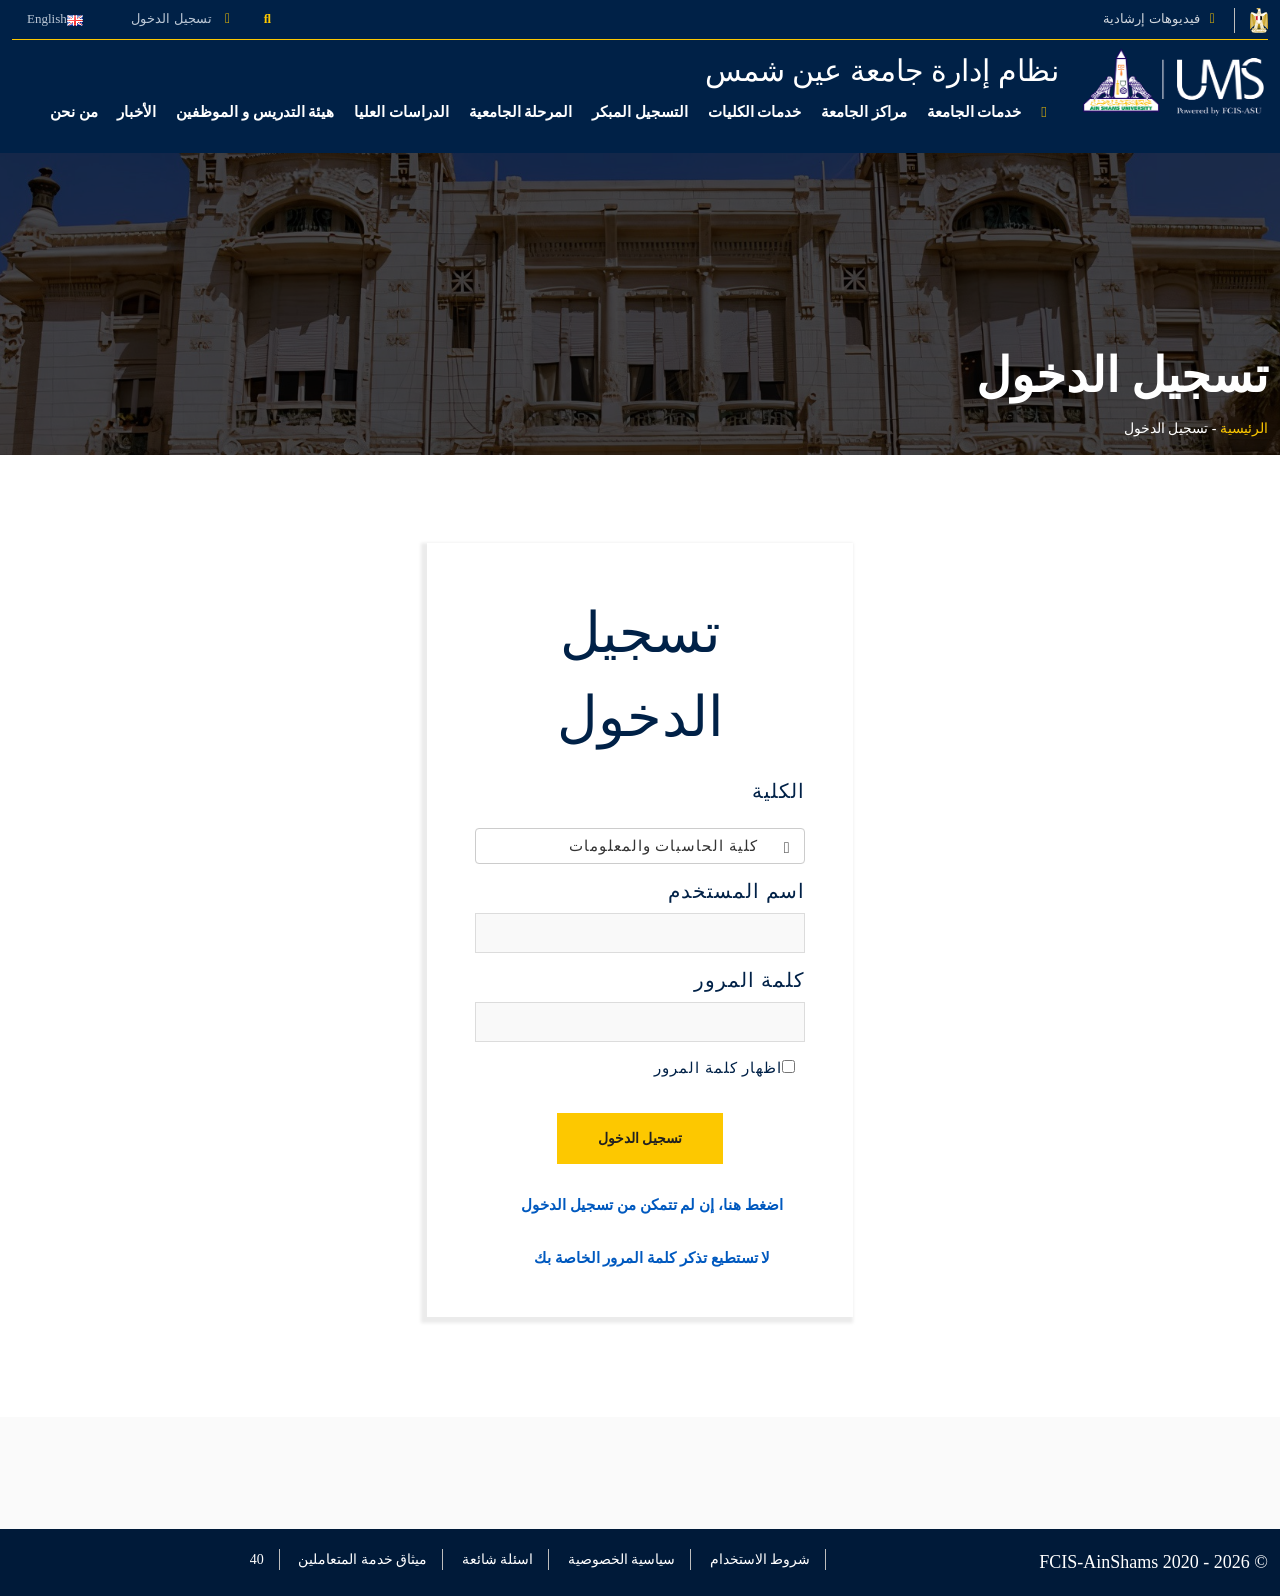
==== commit e8edae29: "sec" ====
--- a/index.html
+++ b/index.html
@@ -1,5 +1,5 @@
 <!doctype html>
-<!-- saved from url=(0050)https://ums.asu.edu.eg/StudentGrades#ScrollElement -->
+<!-- saved from url=(0037)https://ums.asu.edu.eg/App/Login_Form -->
 <html
   lang="ar"
   dir="rtl"
@@ -794,126 +794,126 @@
       href="https://ums.asu.edu.eg/favicon.ico"
       type="image/x-icon"
     />
-    <title>الدرجات | منصة الجامعة الذكية</title>
+    <title>تسجيل الدخول | منصة الجامعة الذكية</title>
 
     <!-- Normalize CSS -->
     <link
       rel="stylesheet"
-      href="./الدرجات _ منصة الجامعة الذكية_files/normalize.css"
+      href="./تسجيل الدخول _ منصة الجامعة الذكية_files/normalize.css"
     />
     <!-- Main CSS -->
     <link
       rel="stylesheet"
-      href="./الدرجات _ منصة الجامعة الذكية_files/main.css"
+      href="./تسجيل الدخول _ منصة الجامعة الذكية_files/main.css"
     />
     <!-- Bootstrap CSS -->
     <link
       rel="stylesheet"
-      href="./الدرجات _ منصة الجامعة الذكية_files/bootstrap.min.css"
+      href="./تسجيل الدخول _ منصة الجامعة الذكية_files/bootstrap.min.css"
     />
     <!-- Animate CSS -->
     <link
       rel="stylesheet"
-      href="./الدرجات _ منصة الجامعة الذكية_files/animate.min.css"
+      href="./تسجيل الدخول _ منصة الجامعة الذكية_files/animate.min.css"
     />
     <!-- Font-awesome CSS-->
     <link
       rel="stylesheet"
-      href="./الدرجات _ منصة الجامعة الذكية_files/all.min.css"
+      href="./تسجيل الدخول _ منصة الجامعة الذكية_files/all.min.css"
     />
     <link
       rel="stylesheet"
-      href="./الدرجات _ منصة الجامعة الذكية_files/fontawesome.min.css"
+      href="./تسجيل الدخول _ منصة الجامعة الذكية_files/fontawesome.min.css"
     />
     <!-- Owl Caousel CSS -->
     <link
       rel="stylesheet"
-      href="./الدرجات _ منصة الجامعة الذكية_files/owl.carousel.min.css"
+      href="./تسجيل الدخول _ منصة الجامعة الذكية_files/owl.carousel.min.css"
     />
     <link
       rel="stylesheet"
-      href="./الدرجات _ منصة الجامعة الذكية_files/owl.theme.default.min.css"
+      href="./تسجيل الدخول _ منصة الجامعة الذكية_files/owl.theme.default.min.css"
     />
     <!-- Main Menu CSS -->
     <link
       rel="stylesheet"
-      href="./الدرجات _ منصة الجامعة الذكية_files/meanmenu.min.css"
+      href="./تسجيل الدخول _ منصة الجامعة الذكية_files/meanmenu.min.css"
     />
     <!-- nivo slider CSS -->
     <link
       rel="stylesheet"
-      href="./الدرجات _ منصة الجامعة الذكية_files/nivo-slider.css"
+      href="./تسجيل الدخول _ منصة الجامعة الذكية_files/nivo-slider.css"
       type="text/css"
     />
     <link
       rel="stylesheet"
-      href="./الدرجات _ منصة الجامعة الذكية_files/preview.css"
+      href="./تسجيل الدخول _ منصة الجامعة الذكية_files/preview.css"
       type="text/css"
       media="screen"
     />
     <!-- Datetime Picker Style CSS -->
     <link
       rel="stylesheet"
-      href="./الدرجات _ منصة الجامعة الذكية_files/jquery.datetimepicker.css"
+      href="./تسجيل الدخول _ منصة الجامعة الذكية_files/jquery.datetimepicker.css"
     />
     <!-- Select2 CSS -->
     <link
       rel="stylesheet"
-      href="./الدرجات _ منصة الجامعة الذكية_files/select2.min.css"
+      href="./تسجيل الدخول _ منصة الجامعة الذكية_files/select2.min.css"
     />
     <!-- Magic popup CSS -->
     <link
       rel="stylesheet"
-      href="./الدرجات _ منصة الجامعة الذكية_files/magnific-popup.css"
+      href="./تسجيل الدخول _ منصة الجامعة الذكية_files/magnific-popup.css"
     />
     <!-- Switch Style CSS -->
     <link
       rel="stylesheet"
-      href="./الدرجات _ منصة الجامعة الذكية_files/hover-min.css"
+      href="./تسجيل الدخول _ منصة الجامعة الذكية_files/hover-min.css"
     />
     <!-- ReImageGrid CSS -->
     <link
       rel="stylesheet"
-      href="./الدرجات _ منصة الجامعة الذكية_files/reImageGrid.css"
+      href="./تسجيل الدخول _ منصة الجامعة الذكية_files/reImageGrid.css"
     />
     <!-- Nouislider Style CSS -->
     <link
       rel="stylesheet"
-      href="./الدرجات _ منصة الجامعة الذكية_files/nouislider.min.css"
+      href="./تسجيل الدخول _ منصة الجامعة الذكية_files/nouislider.min.css"
     />
     <!-- Custom CSS -->
     <link
       rel="stylesheet"
-      href="./الدرجات _ منصة الجامعة الذكية_files/style.css"
+      href="./تسجيل الدخول _ منصة الجامعة الذكية_files/style.css"
     />
 
     <link
-      href="./الدرجات _ منصة الجامعة الذكية_files/fontawesome-all.css"
+      href="./تسجيل الدخول _ منصة الجامعة الذكية_files/fontawesome-all.css"
       rel="stylesheet"
     />
     <!--Kendo-->
     <link
-      href="./الدرجات _ منصة الجامعة الذكية_files/kendo.common-bootstrap.min.css"
+      href="./تسجيل الدخول _ منصة الجامعة الذكية_files/kendo.common-bootstrap.min.css"
       rel="stylesheet"
       type="text/css"
     />
     <link
-      href="./الدرجات _ منصة الجامعة الذكية_files/kendo.mobile.all.min.css"
+      href="./تسجيل الدخول _ منصة الجامعة الذكية_files/kendo.mobile.all.min.css"
       rel="stylesheet"
       type="text/css"
     />
     <link
-      href="./الدرجات _ منصة الجامعة الذكية_files/kendo.dataviz.min.css"
+      href="./تسجيل الدخول _ منصة الجامعة الذكية_files/kendo.dataviz.min.css"
       rel="stylesheet"
       type="text/css"
     />
     <link
-      href="./الدرجات _ منصة الجامعة الذكية_files/kendo.bootstrap.min.css"
+      href="./تسجيل الدخول _ منصة الجامعة الذكية_files/kendo.bootstrap.min.css"
       rel="stylesheet"
       type="text/css"
     />
     <link
-      href="./الدرجات _ منصة الجامعة الذكية_files/kendo.dataviz.bootstrap.min.css"
+      href="./تسجيل الدخول _ منصة الجامعة الذكية_files/kendo.dataviz.bootstrap.min.css"
       rel="stylesheet"
       type="text/css"
     />
@@ -964,12 +964,34 @@
       }
     </style>
     <link
-      href="./الدرجات _ منصة الجامعة الذكية_files/kendo.rtl.min.css"
+      href="./تسجيل الدخول _ منصة الجامعة الذكية_files/kendo.rtl.min.css"
       rel="stylesheet"
       type="text/css"
     />
     <script
-      src="./الدرجات _ منصة الجامعة الذكية_files/jquery-2.2.4.min.js.download"
+      src="./تسجيل الدخول _ منصة الجامعة الذكية_files/jquery-2.2.4.min.js.download"
+      type="text/javascript"
+    ></script>
+    <script src="./تسجيل الدخول _ منصة الجامعة الذكية_files/modernizr-2.8.3.js.download"></script>
+    <script src="./تسجيل الدخول _ منصة الجامعة الذكية_files/jszip.min.js.download"></script>
+    <script src="./تسجيل الدخول _ منصة الجامعة الذكية_files/kendo.all.min.js.download"></script>
+    <script src="./تسجيل الدخول _ منصة الجامعة الذكية_files/kendo.dropdownlist.min.js.download"></script>
+    <script src="./تسجيل الدخول _ منصة الجامعة الذكية_files/kendo.aspnetmvc.min.js.download"></script>
+    <script src="./تسجيل الدخول _ منصة الجامعة الذكية_files/modernizr-2.8.3.js.download"></script>
+    <script src="./تسجيل الدخول _ منصة الجامعة الذكية_files/kendo.modernizr.custom.js.download"></script>
+
+    <!-- BEGIN SWEETALERT -->
+    <link
+      href="./تسجيل الدخول _ منصة الجامعة الذكية_files/sweetalert2.min.css"
+      rel="stylesheet"
+    />
+    <script src="./تسجيل الدخول _ منصة الجامعة الذكية_files/sweetalert2.min.js.download"></script>
+    <script src="./تسجيل الدخول _ منصة الجامعة الذكية_files/modernizr-2.8.3.min.js.download"></script>
+
+    <script src="./تسجيل الدخول _ منصة الجامعة الذكية_files/sweetalert.min.js.download"></script>
+    <!-- Owl Cauosel JS -->
+    <script
+      src="./تسجيل الدخول _ منصة الجامعة الذكية_files/owl.carousel.min.js.download"
       type="text/javascript"
     ></script>
     <link type="text/css" rel="stylesheet" id="dark-mode-custom-link" />
@@ -977,28 +999,6 @@
     <style lang="en" type="text/css" id="dark-mode-custom-style"></style>
     <style lang="en" type="text/css" id="dark-mode-native-style"></style>
     <style lang="en" type="text/css" id="dark-mode-native-sheet"></style>
-    <script src="./الدرجات _ منصة الجامعة الذكية_files/modernizr-2.8.3.js.download"></script>
-    <script src="./الدرجات _ منصة الجامعة الذكية_files/jszip.min.js.download"></script>
-    <script src="./الدرجات _ منصة الجامعة الذكية_files/kendo.all.min.js.download"></script>
-    <script src="./الدرجات _ منصة الجامعة الذكية_files/kendo.dropdownlist.min.js.download"></script>
-    <script src="./الدرجات _ منصة الجامعة الذكية_files/kendo.aspnetmvc.min.js.download"></script>
-    <script src="./الدرجات _ منصة الجامعة الذكية_files/modernizr-2.8.3.js.download"></script>
-    <script src="./الدرجات _ منصة الجامعة الذكية_files/kendo.modernizr.custom.js.download"></script>
-
-    <!-- BEGIN SWEETALERT -->
-    <link
-      href="./الدرجات _ منصة الجامعة الذكية_files/sweetalert2.min.css"
-      rel="stylesheet"
-    />
-    <script src="./الدرجات _ منصة الجامعة الذكية_files/sweetalert2.min.js.download"></script>
-    <script src="./الدرجات _ منصة الجامعة الذكية_files/modernizr-2.8.3.min.js.download"></script>
-
-    <script src="./الدرجات _ منصة الجامعة الذكية_files/sweetalert.min.js.download"></script>
-    <!-- Owl Cauosel JS -->
-    <script
-      src="./الدرجات _ منصة الجامعة الذكية_files/owl.carousel.min.js.download"
-      type="text/javascript"
-    ></script>
     <style type="text/css" data-comment-style=""></style>
   </head>
   <!-- Head End -->
@@ -1008,18 +1008,36 @@
     <div id="wrapper" style="position: relative">
       <!-- Header Start -->
 
-      <style>
-        .navbar-nav {
-          flex-direction: row !important;
-        }
-      </style>
       <link
-        href="./الدرجات _ منصة الجامعة الذكية_files/Menu.css"
+        href="./تسجيل الدخول _ منصة الجامعة الذكية_files/Menu.css"
         rel="stylesheet"
       />
+      <style>
+        .mega-menu .preview {
+          width: 200px;
+          padding: 20px;
+        }
+
+        .preview {
+          display: none;
+          color: #efe7c6;
+        }
+
+        .show {
+          display: block;
+        }
+
+        .fadeIn {
+          animation: fadeIn 0.5s ease;
+        }
+
+        nav#desktop-nav ul li a {
+          padding: 30px 20px 0px 0px;
+        }
+      </style>
       <header>
         <div id="header1" class="header2-area">
-          <script src="./الدرجات _ منصة الجامعة الذكية_files/Language.js.download"></script>
+          <script src="./تسجيل الدخول _ منصة الجامعة الذكية_files/Language.js.download"></script>
           <style>
             .main-menu-area .header-search {
               margin: 0px 0px !important;
@@ -1036,7 +1054,7 @@
                         <li>
                           <img
                             style="height: 25px"
-                            src="./الدرجات _ منصة الجامعة الذكية_files/arms_of_Egypt_(Official).svg"
+                            src="./تسجيل الدخول _ منصة الجامعة الذكية_files/arms_of_Egypt_(Official).svg"
                           />
                         </li>
                         <li style="text-transform: capitalize">
@@ -1065,7 +1083,7 @@
                                 required=""
                               />
                               <a
-                                href="https://ums.asu.edu.eg/StudentGrades#"
+                                href="https://ums.asu.edu.eg/App/Login_Form#"
                                 class="search-button"
                                 id="search-button"
                                 ><i class="fa fa-search" aria-hidden="true"></i
@@ -1076,9 +1094,9 @@
                         <li>
                           <a
                             class="login-btn-area"
-                            href="https://ums.asu.edu.eg/App/Logout"
-                            id="logout-button"
-                            ><i class="fa fa-lock"></i> تسجيل الخروج</a
+                            href="https://ums.asu.edu.eg/App/Login_Form"
+                            id="login-button"
+                            ><i class="fa fa-lock"></i> تسجيل الدخول</a
                           >
                         </li>
 
@@ -1086,10 +1104,10 @@
                           <a
                             class="login-btn-area"
                             onclick="SelectedIndexChanged(&#39;en&#39;); location.reload();"
-                            href="https://ums.asu.edu.eg/StudentGrades#"
+                            href="https://ums.asu.edu.eg/App/Login_Form#"
                           >
                             <img
-                              src="./الدرجات _ منصة الجامعة الذكية_files/gb.png"
+                              src="./تسجيل الدخول _ منصة الجامعة الذكية_files/gb.png"
                               alt="English"
                             />English</a
                           >
@@ -1107,179 +1125,1450 @@
           <div class="main-menu-area bg-textPrimary" id="sticker">
             <div class="container">
               <div class="row">
-                <div class="col-xl-2 col-lg-3 col-md-3">
-                  <a href="https://ums.asu.edu.eg/"
-                    ><img
-                      class="img-responsive"
-                      src="./الدرجات _ منصة الجامعة الذكية_files/logoums (1).png"
-                      alt="logo"
-                  /></a>
+                <div class="col-xl-2 col-sm-2">
+                  <div class="logo-area">
+                    <a href="https://ums.asu.edu.eg/"
+                      ><img
+                        class="img-responsive"
+                        src="./تسجيل الدخول _ منصة الجامعة الذكية_files/logoums (1).png"
+                        alt="logo"
+                    /></a>
+                  </div>
                 </div>
-                <div class="col-xl-7 col-lg-7 col-md-7">
-                  <nav id="desktop-nav">
-                    <ul style="text-align: center">
-                      <li class="">
-                        <a
-                          href="https://ums.asu.edu.eg/UserInformation/MyAccount"
+
+                <div class="col-xl-10 col-lg-12 col-md-12 col-sm-10">
+                  <div class="row">
+                    <h2
+                      class="p-2 topTitle"
+                      style="color: #ffffff; margin: 0 0 -60px 0"
+                    >
+                      نظام إدارة جامعة عين شمس
+                    </h2>
+                    <nav
+                      id="desktop-nav"
+                      style="width: auto; margin: 30px 0px 0px 0px"
+                    >
+                      <ul>
+                        <li class="active">
+                          <a
+                            class="fa fa-home"
+                            href="https://ums.asu.edu.eg/"
+                          ></a>
+                        </li>
+                        <li>
+                          <a href="https://ums.asu.edu.eg/App/Login_Form#"
+                            >خدمات الجامعة</a
+                          >
+                          <ul>
+                            <li class="has-child-menu">
+                              <a href="https://ums.asu.edu.eg/App/Login_Form#"
+                                >مؤتمر الجامعة</a
+                              >
+                              <ul class="thired-level">
+                                <li>
+                                  <a
+                                    href="https://ums.asu.edu.eg/RequestServiceUniversityConference"
+                                    >طلب الإشتراك</a
+                                  >
+                                </li>
+                                <li>
+                                  <a
+                                    href="https://ums.asu.edu.eg/TrackExternalServices/Track"
+                                    >متابعة طلب الخدمة برقم التسجيل</a
+                                  >
+                                </li>
+                                <li>
+                                  <a
+                                    href="https://ums.asu.edu.eg/TrackExternalServices/GetUniveristyServicesHistory"
+                                    >متابعة طلب الخدمة بالرقم القومي</a
+                                  >
+                                </li>
+                              </ul>
+                            </li>
+
+                            <li class="has-child-menu">
+                              <a href="https://ums.asu.edu.eg/App/Login_Form#"
+                                >مركز ذوى الإعاقة</a
+                              >
+                              <ul class="thired-level">
+                                <li>
+                                  <a
+                                    href="https://ums.asu.edu.eg/StudentDisabilityCenter"
+                                    >التسجيل فى دورة ICDL محلية</a
+                                  >
+                                </li>
+                                <li>
+                                  <a
+                                    href="https://ums.asu.edu.eg/TrackExternalServices/Track"
+                                    >متابعة طلب الإشتراك</a
+                                  >
+                                </li>
+                              </ul>
+                            </li>
+                            <li class="has-child-menu">
+                              <a href="https://ums.asu.edu.eg/App/Login_Form#"
+                                >طلب الالتحاق بالتعلُم المدمج</a
+                              >
+                              <ul class="thired-level">
+                                <li>
+                                  <a
+                                    href="https://ums.asu.edu.eg/BlendedLearningAdmission"
+                                    >طلب الالتحاق</a
+                                  >
+                                </li>
+                                <li>
+                                  <a
+                                    href="https://ums.asu.edu.eg/BlendedLearningAdmission/Track"
+                                    >متابعة التسجيل</a
+                                  >
+                                </li>
+                              </ul>
+                            </li>
+                            <li class="has-child-menu">
+                              <a href="https://ums.asu.edu.eg/App/Login_Form#"
+                                >خدمات رابطة الخريجين</a
+                              >
+                              <ul class="thired-level">
+                                <li>
+                                  <a
+                                    href="https://ums.asu.edu.eg/GraduateAssociationSubscription"
+                                    >انضم الان</a
+                                  >
+                                </li>
+                                <li>
+                                  <a
+                                    href="https://ums.asu.edu.eg/GraduateAssociationSubscription/Track"
+                                    >متابعة التسجيل</a
+                                  >
+                                </li>
+                                <li>
+                                  <a
+                                    href="https://ums.asu.edu.eg/GeneralQuestionnaire"
+                                    >رأيك يهمنا</a
+                                  >
+                                </li>
+                                <li>
+                                  <a
+                                    href="https://ums.asu.edu.eg/GraduateAssociationSubscription/GraduateRamadan"
+                                    >سهرة رمضانية وسحور</a
+                                  >
+                                </li>
+                              </ul>
+                            </li>
+
+                            <li class="has-child-menu">
+                              <a href="https://ums.asu.edu.eg/App/Login_Form#"
+                                >توثيق شهادات</a
+                              >
+                              <ul class="thired-level">
+                                <li>
+                                  <a
+                                    href="https://ums.asu.edu.eg/CertificatesDocumentation"
+                                    >طلب الخدمة</a
+                                  >
+                                </li>
+                                <li>
+                                  <a
+                                    href="https://ums.asu.edu.eg/CertificatesDocumentation/Track"
+                                    >متابعة طلب الخدمة</a
+                                  >
+                                </li>
+                              </ul>
+                            </li>
+                          </ul>
+                        </li>
+
+                        <li>
+                          <a href="https://ums.asu.edu.eg/App/Login_Form#"
+                            >مراكز الجامعة</a
+                          >
+                          <ul>
+                            <li class="has-child-menu">
+                              <a href="https://ums.asu.edu.eg/App/Login_Form#"
+                                >خدمات مراكز الجامعة</a
+                              >
+                              <ul
+                                class="thired-level mega-menu-area row pc-service-menu"
+                              >
+                                <li class="col">
+                                  <a
+                                    href="https://ums.asu.edu.eg/UniversityCentersService/CenterRequest?centerId=1"
+                                    >مركز الخدمة العامة والتنمية الاجتماعية</a
+                                  >
+                                  <a
+                                    href="https://ums.asu.edu.eg/UniversityCentersService/CenterRequest?centerId=4"
+                                    >المعادلات</a
+                                  >
+                                  <a
+                                    href="https://ums.asu.edu.eg/UniversityCentersService/CenterRequest?centerId=8"
+                                    >مركز الرفاعة - ألسن</a
+                                  >
+                                  <a
+                                    href="https://ums.asu.edu.eg/UniversityCentersService/CenterRequest?centerId=11"
+                                    >مركز التميز التربوى - كلية التربية</a
+                                  >
+                                  <a
+                                    href="https://ums.asu.edu.eg/UniversityCentersService/CenterRequest?centerId=14"
+                                    >مركز تطوير استراتيجيات و بحوث التعليم</a
+                                  >
+                                  <a
+                                    href="https://ums.asu.edu.eg/UniversityCentersService/CenterRequest?centerId=17"
+                                    >مركز تطوير التعليم الجامعى</a
+                                  >
+                                  <a
+                                    href="https://ums.asu.edu.eg/UniversityCentersService/CenterRequest?centerId=20"
+                                    >مركز التميز لتدريس اللغة الالمانية</a
+                                  >
+                                </li>
+                                <li class="col">
+                                  <a
+                                    href="https://ums.asu.edu.eg/UniversityCentersService/CenterRequest?centerId=2"
+                                    >مركز التعلم المدمج</a
+                                  >
+                                  <a
+                                    href="https://ums.asu.edu.eg/UniversityCentersService/CenterRequest?centerId=5"
+                                    >مركز تعليم الكبار</a
+                                  >
+                                  <a
+                                    href="https://ums.asu.edu.eg/UniversityCentersService/CenterRequest?centerId=9"
+                                    >مركز الحساب العلمى</a
+                                  >
+                                  <a
+                                    href="https://ums.asu.edu.eg/UniversityCentersService/CenterRequest?centerId=12"
+                                    >مركز الارشاد النفسى</a
+                                  >
+                                  <a
+                                    href="https://ums.asu.edu.eg/UniversityCentersService/CenterRequest?centerId=15"
+                                    >مركز الفنون</a
+                                  >
+                                  <a
+                                    href="https://ums.asu.edu.eg/UniversityCentersService/CenterRequest?centerId=18"
+                                    >الوحدات ذات الطابع الخاص - كلية حقوق</a
+                                  >
+                                  <a
+                                    href="https://ums.asu.edu.eg/UniversityCentersService/CenterRequest?centerId=21"
+                                    >مركز دراسات البردية والنقوش</a
+                                  >
+                                </li>
+                                <li class="col">
+                                  <a
+                                    href="https://ums.asu.edu.eg/UniversityCentersService/CenterRequest?centerId=3"
+                                    >مركز كونفوشيوس</a
+                                  >
+                                  <a
+                                    href="https://ums.asu.edu.eg/UniversityCentersService/CenterRequest?centerId=7"
+                                    >مركز توثيق الشهادات</a
+                                  >
+                                  <a
+                                    href="https://ums.asu.edu.eg/UniversityCentersService/CenterRequest?centerId=10"
+                                    >مركز ضمان الجودة</a
+                                  >
+                                  <a
+                                    href="https://ums.asu.edu.eg/UniversityCentersService/CenterRequest?centerId=13"
+                                    >مركز تطوير تدريس اللغة الانجليزية</a
+                                  >
+                                  <a
+                                    href="https://ums.asu.edu.eg/UniversityCentersService/CenterRequest?centerId=16"
+                                    >مركز الدراسات والبحوث المتكاملة</a
+                                  >
+                                  <a
+                                    href="https://ums.asu.edu.eg/UniversityCentersService/CenterRequest?centerId=19"
+                                    >مركز الدراسات القانونية والأقتصادية</a
+                                  >
+                                </li>
+                              </ul>
+                            </li>
+                            <li>
+                              <a
+                                href="https://ums.asu.edu.eg/TrackExternalServices/Track"
+                                >متابعة طلب الخدمة</a
+                              >
+                            </li>
+                          </ul>
+                        </li>
+
+                        <li>
+                          <a href="https://ums.asu.edu.eg/App/Login_Form#"
+                            >خدمات الكليات</a
+                          >
+                          <ul>
+                            <li class="has-child-menu">
+                              <a href="https://ums.asu.edu.eg/App/Login_Form#"
+                                >الخريجين</a
+                              >
+                              <ul class="thired-level">
+                                <li>
+                                  <a
+                                    href="https://ums.asu.edu.eg/RequestService"
+                                    >شهادة تخرج عربى او انجليزى</a
+                                  >
+                                </li>
+                                <li>
+                                  <a
+                                    href="https://ums.asu.edu.eg/RequestService"
+                                    >استخراج شهاده تقديرات عربى</a
+                                  >
+                                </li>
+                                <li>
+                                  <a
+                                    href="https://ums.asu.edu.eg/RequestService"
+                                    >مقابل سحب ملف الخريجين</a
+                                  >
+                                </li>
+                                <li>
+                                  <a
+                                    href="https://ums.asu.edu.eg/RequestService"
+                                    >استخراج شهادة تقديرات انجليزى</a
+                                  >
+                                </li>
+                                <li>
+                                  <a
+                                    href="https://ums.asu.edu.eg/RequestService"
+                                    >خدمات أخرى</a
+                                  >
+                                </li>
+                              </ul>
+                            </li>
+                            <li class="has-child-menu">
+                              <a href="https://ums.asu.edu.eg/App/Login_Form#"
+                                >تعليم عالى</a
+                              >
+                              <ul class="thired-level">
+                                <li>
+                                  <a
+                                    href="https://ums.asu.edu.eg/RequestService"
+                                    >بيان نجاح</a
+                                  >
+                                </li>
+                                <li>
+                                  <a
+                                    href="https://ums.asu.edu.eg/RequestService"
+                                    >رسوم ايقاف قيد او عذر عن عام دراسى كامل</a
+                                  >
+                                </li>
+                                <li>
+                                  <a
+                                    href="https://ums.asu.edu.eg/RequestService"
+                                    >شهادة فصل او بيان حاله</a
+                                  >
+                                </li>
+                                <li>
+                                  <a
+                                    href="https://ums.asu.edu.eg/RequestService"
+                                    >رسوم امتحان ماده تخلف للطلاب الراسبين</a
+                                  >
+                                </li>
+                                <li>
+                                  <a
+                                    href="https://ums.asu.edu.eg/RequestService"
+                                    >خدمات أخرى</a
+                                  >
+                                </li>
+                              </ul>
+                            </li>
+                            <li class="has-child-menu">
+                              <a href="https://ums.asu.edu.eg/App/Login_Form#"
+                                >الدراسات العليا</a
+                              >
+                              <ul class="thired-level">
+                                <li>
+                                  <a
+                                    href="https://ums.asu.edu.eg/RequestService"
+                                    >تسجيل ماجستير نصف عام</a
+                                  >
+                                </li>
+                                <li>
+                                  <a
+                                    href="https://ums.asu.edu.eg/RequestService"
+                                    >تسجيل دكتوراه نصف عام</a
+                                  >
+                                </li>
+                                <li>
+                                  <a
+                                    href="https://ums.asu.edu.eg/RequestService"
+                                    >مد فتره تسجيل ماجستير او دكتوراه</a
+                                  >
+                                </li>
+                                <li>
+                                  <a
+                                    href="https://ums.asu.edu.eg/RequestService"
+                                    >شهادة مؤقته ماجستير عربى او انجليزى</a
+                                  >
+                                </li>
+                                <li>
+                                  <a
+                                    href="https://ums.asu.edu.eg/RequestService"
+                                    >مد فتره تسجيل ماجستير او دكتوراه</a
+                                  >
+                                </li>
+                                <li>
+                                  <a
+                                    href="https://ums.asu.edu.eg/RequestService"
+                                    >شهادة مؤقته دبلومات عربى او انجليزى</a
+                                  >
+                                </li>
+                                <li>
+                                  <a
+                                    href="https://ums.asu.edu.eg/RequestService"
+                                    >خدمات أخرى</a
+                                  >
+                                </li>
+                              </ul>
+                            </li>
+
+                            <li class="has-child-menu">
+                              <a href="https://ums.asu.edu.eg/App/Login_Form#"
+                                >متابعة طلب الخدمة</a
+                              >
+                              <ul class="thired-level">
+                                <li>
+                                  <a
+                                    href="https://ums.asu.edu.eg/TrackExternalServices/Track"
+                                    >متابعة طلب الخدمة برقم التسجيل</a
+                                  >
+                                </li>
+                                <li>
+                                  <a
+                                    href="https://ums.asu.edu.eg/TrackExternalServices/GetExternalServicesHistory"
+                                    >متابعة طلب الخدمة بالرقم القومي</a
+                                  >
+                                </li>
+                              </ul>
+                            </li>
+                          </ul>
+                        </li>
+                        <li>
+                          <a href="https://ums.asu.edu.eg/App/Login_Form#"
+                            >التسجيل المبكر</a
+                          >
+                          <ul>
+                            <li class="has-child-menu">
+                              <a href="https://ums.asu.edu.eg/App/Login_Form#"
+                                >لخريجي الثانوية العامة</a
+                              >
+                              <ul class="thired-level">
+                                <li>
+                                  <a
+                                    href="https://ums.asu.edu.eg/ApplicationRegister"
+                                    >طلب تسجيل مبكر</a
+                                  >
+                                </li>
+                                <li>
+                                  <a
+                                    href="https://ums.asu.edu.eg/ApplicationRegister/Track"
+                                    >متابعة التسجيل</a
+                                  >
+                                </li>
+                              </ul>
+                            </li>
+                            <li class="has-child-menu">
+                              <a href="https://ums.asu.edu.eg/App/Login_Form#"
+                                >لخريجي الجامعة</a
+                              >
+                              <ul class="thired-level">
+                                <li>
+                                  <a
+                                    href="https://ums.asu.edu.eg/PGApplicationRegister"
+                                    >طلب تسجيل</a
+                                  >
+                                </li>
+                                <li>
+                                  <a
+                                    href="https://ums.asu.edu.eg/PGApplicationRegister/Track"
+                                    >متابعة التسجيل</a
+                                  >
+                                </li>
+                              </ul>
+                            </li>
+                            <li class="has-child-menu">
+                              <a href="https://ums.asu.edu.eg/App/Login_Form#"
+                                >لخريجى الشهادة المعادلة</a
+                              >
+                              <ul class="thired-level">
+                                <li>
+                                  <a
+                                    href="https://ums.asu.edu.eg/ApplicationRegister"
+                                    >طلب تسجيل مبكر</a
+                                  >
+                                </li>
+                                <li>
+                                  <a
+                                    href="https://ums.asu.edu.eg/ApplicationRegister/Track"
+                                    >متابعة التسجيل</a
+                                  >
+                                </li>
+                              </ul>
+                            </li>
+                          </ul>
+                        </li>
+                        <!-- student menu -->
+                        <li>
+                          <a href="https://ums.asu.edu.eg/App/Login_Form#"
+                            >المرحلة الجامعية</a
+                          >
+
+                          <ul class="mega-menu-area row pc-service-menu">
+                            <li class="col">
+                              <a
+                                data-preview="تسجيل المقررات الدراسية لطلاب الساعات المعتمدة"
+                                href="https://ums.asu.edu.eg/App/Login_Form#"
+                                >تسجيل المقررات الدراسية</a
+                              >
+                              <a
+                                data-preview="تعرف على جدولك للفصل الدراسى الحالى"
+                                href="https://ums.asu.edu.eg/App/Login_Form#"
+                                >جدولي</a
+                              >
+                              <a
+                                data-preview="احصل على رمز QR لاستخدامه في تسجيل الحضور سواء فى المحاضرات او الامتحانات"
+                                href="https://ums.asu.edu.eg/App/Login_Form#"
+                                >رمز ال QR</a
+                              >
+                              <a
+                                data-preview="اطلع على درجات اعمال السنة بتفاصيل مقررات كل فصل دراسي"
+                                href="https://ums.asu.edu.eg/App/Login_Form#"
+                                >درجات أعمال السنة</a
+                              >
+                              <a
+                                data-preview="يستطيع طلاب الساعات المعتمدة تقديم طلب للانسحاب من المقررات الدراسية"
+                                href="https://ums.asu.edu.eg/App/Login_Form#"
+                                >طلب انسحاب من مقرر</a
+                              >
+                              <a
+                                data-preview="يمكنك معرفة اذا كان لديك أية انذارات أكاديمية"
+                                href="https://ums.asu.edu.eg/App/Login_Form#"
+                                >انذار أكاديمى</a
+                              >
+                              <a
+                                data-preview="تعرف على تفاصيل دورات التربية العسكرية"
+                                href="https://ums.asu.edu.eg/App/Login_Form#"
+                                >بيانات دورة التربية العسكرية</a
+                              >
+                            </li>
+                            <li class="col">
+                              <a
+                                data-preview="يمكنك تقديم التماس علي المقررات المطلوبة منك فى العام الدراسي"
+                                href="https://ums.asu.edu.eg/App/Login_Form#"
+                                >الإلتماسات</a
+                              >
+                              <a
+                                data-preview="التشعيب لأقسام الكلية"
+                                href="https://ums.asu.edu.eg/App/Login_Form#"
+                                >التشعيب</a
+                              >
+                              <a
+                                data-preview="اطلع على مقرراتك الدراسية للعام الأكاديمي الحالي"
+                                href="https://ums.asu.edu.eg/App/Login_Form#"
+                                >المقررات</a
+                              >
+                              <a
+                                data-preview="احصل على درجات العام الدراسي بتفاصيل مقررات كل فصل دراسي"
+                                href="https://ums.asu.edu.eg/App/Login_Form#"
+                                >الدرجات</a
+                              >
+                              <a
+                                data-preview="طلب فتح مقرر للتسجيل"
+                                href="https://ums.asu.edu.eg/App/Login_Form#"
+                                >طلب فتح مقرر للتسجيل</a
+                              >
+                              <a
+                                data-preview="اطلع على جوائزك"
+                                href="https://ums.asu.edu.eg/App/Login_Form#"
+                                >الجوائز</a
+                              >
+                              <a
+                                data-preview="التسجيل في دورة التربية العسكرية للطلاب الذكور"
+                                href="https://ums.asu.edu.eg/App/Login_Form#"
+                                >دورات التربية العسكرية المسجلة</a
+                              >
+                            </li>
+                          </ul>
+                        </li>
+
+                        <!-- PG menu -->
+                        <li>
+                          <a href="https://ums.asu.edu.eg/App/Login_Form#"
+                            >الدراسات العليا</a
+                          >
+                          <ul class="pc-service-menu">
+                            <li>
+                              <a
+                                data-preview="اطلع على مقرراتك الدراسية للعام الأكاديمي الحالي"
+                                href="https://ums.asu.edu.eg/App/Login_Form#"
+                                >المقررات</a
+                              >
+                            </li>
+                            <li>
+                              <a
+                                data-preview="اطلع على رسالتك وبيانات المرشدين "
+                                href="https://ums.asu.edu.eg/App/Login_Form#"
+                                >رسالتى</a
+                              >
+                            </li>
+                            <li>
+                              <a
+                                data-preview="يمكنك تقديم التماس علي المقررات المطلوبة منك فى العام الدراسي"
+                                href="https://ums.asu.edu.eg/App/Login_Form#"
+                                >الإلتماسات</a
+                              >
+                            </li>
+                            <li>
+                              <a
+                                data-preview="اطلع على درجات اعمال السنة بتفاصيل مقررات كل فصل دراسي "
+                                href="https://ums.asu.edu.eg/App/Login_Form#"
+                                >درجات أعمال السنة</a
+                              >
+                            </li>
+                            <li>
+                              <a
+                                data-preview="احصل على درجات العام الدراسي بتفاصيل مقررات كل فصل دراسي"
+                                href="https://ums.asu.edu.eg/App/Login_Form#"
+                                >الدرجات</a
+                              >
+                            </li>
+                            <li>
+                              <a
+                                data-preview="قدم طلب لفتح امتحان مقرر"
+                                href="https://ums.asu.edu.eg/App/Login_Form#"
+                                >تقديم طلب الإمتحان</a
+                              >
+                            </li>
+                            <li>
+                              <a
+                                data-preview="سجل رسالتك عن طريق عمل طلب"
+                                href="https://ums.asu.edu.eg/App/Login_Form#"
+                                >تسجيل رسالة</a
+                              >
+                            </li>
+                            <li>
+                              <a
+                                data-preview="تسجيل المقررات الدراسية لطلاب الساعات المعتمدة"
+                                href="https://ums.asu.edu.eg/App/Login_Form#"
+                                >تسجيل المقررات الدراسية</a
+                              >
+                            </li>
+                          </ul>
+                        </li>
+
+                        <!-- staff & HR menu -->
+                        <li>
+                          <a href="https://ums.asu.edu.eg/App/Login_Form#"
+                            >هيئة التدريس و الموظفين</a
+                          >
+
+                          <ul class="pc-service-menu">
+                            <li class="has-child-menu">
+                              <a href="https://ums.asu.edu.eg/App/Login_Form#"
+                                >هيئة التدريس</a
+                              >
+                              <ul class="thired-level">
+                                <li>
+                                  <a
+                                    data-preview="اطلع على مفردات مرتبك"
+                                    href="https://ums.asu.edu.eg/App/Login_Form#"
+                                    >الراتب</a
+                                  >
+                                </li>
+                                <li>
+                                  <a
+                                    data-preview="سجل حضور الطلاب باستخدام رموز الQR الخاصة بهم"
+                                    href="https://ums.asu.edu.eg/App/Login_Form#"
+                                    >حضور الطلاب</a
+                                  >
+                                </li>
+                                <li>
+                                  <a
+                                    data-preview="تابع مواعيد تسجيلك فى البصمة للحضور وللانصراف  "
+                                    href="https://ums.asu.edu.eg/App/Login_Form#"
+                                    >مواعيد حضور البصمة</a
+                                  >
+                                </li>
+                                <li>
+                                  <a
+                                    href="https://ums.asu.edu.eg/App/Login_Form#"
+                                    >الترقيات</a
+                                  >
+                                </li>
+                                <li>
+                                  <a
+                                    href="https://ums.asu.edu.eg/App/Login_Form#"
+                                    >الانتدابات والوظائف الخارجية</a
+                                  >
+                                </li>
+                                <li>
+                                  <a
+                                    href="https://ums.asu.edu.eg/App/Login_Form#"
+                                    >الجزاءات</a
+                                  >
+                                </li>
+                                <li>
+                                  <a
+                                    href="https://ums.asu.edu.eg/App/Login_Form#"
+                                    >الجوائز العلمية</a
+                                  >
+                                </li>
+                                <li>
+                                  <a
+                                    href="https://ums.asu.edu.eg/App/Login_Form#"
+                                    >طلب تعيين أو ترقية</a
+                                  >
+                                </li>
+                              </ul>
+                            </li>
+                            <li class="has-child-menu">
+                              <a href="https://ums.asu.edu.eg/App/Login_Form#"
+                                >الموظفين</a
+                              >
+                              <ul class="thired-level">
+                                <li>
+                                  <a
+                                    data-preview="اطلع على مفردات مرتبك"
+                                    href="https://ums.asu.edu.eg/App/Login_Form#"
+                                    >الراتب</a
+                                  >
+                                </li>
+                                <li>
+                                  <a
+                                    data-preview="تابع مواعيد تسجيلك فى البصمة للحضور وللانصراف  "
+                                    href="https://ums.asu.edu.eg/App/Login_Form#"
+                                    >مواعيد حضور البصمة</a
+                                  >
+                                </li>
+                              </ul>
+                            </li>
+                          </ul>
+                        </li>
+                        <li>
+                          <a href="https://ums.asu.edu.eg/App/Login_Form#"
+                            >الأخبار</a
+                          >
+                          <ul>
+                            <li>
+                              <a href="https://ums.asu.edu.eg/GeneralNews"
+                                >الأخبار</a
+                              >
+                            </li>
+                            <li>
+                              <a href="https://ums.asu.edu.eg/GeneralEvent"
+                                >الفعاليات</a
+                              >
+                            </li>
+                          </ul>
+                        </li>
+                        <li>
+                          <a href="https://ums.asu.edu.eg/App/Login_Form#"
+                            >من نحن</a
+                          >
+                          <ul>
+                            <li>
+                              <a href="https://ums.asu.edu.eg/App/About"
+                                >عن الجامعة</a
+                              >
+                            </li>
+                            <li>
+                              <a href="https://ums.asu.edu.eg/SystemTree"
+                                >خدمات نظام UMS</a
+                              >
+                            </li>
+                            <li>
+                              <a href="https://ums.asu.edu.eg/App/VideosSection"
+                                >فيديوهات إرشادية</a
+                              >
+                            </li>
+                            <li>
+                              <a href="https://ums.asu.edu.eg/App/FAQ"
+                                >اسئلة شائعة</a
+                              >
+                            </li>
+                          </ul>
+                        </li>
+                      </ul>
+                    </nav>
+                  </div>
+                </div>
+              </div>
+            </div>
+          </div>
+          <!-- MenuHeader End -->
+        </div>
+        <!-- Mobile Menu Area Start -->
+        <div class="mobile-menu-area">
+          <div class="container">
+            <div class="row">
+              <div class="col-lg-12">
+                <div class="mobile-menu">
+                  <nav id="dropdown" style="display: block">
+                    <ul>
+                      <li class="active">
+                        <a href="https://ums.asu.edu.eg/">الرئيسية</a>
+                      </li>
+                      <li>
+                        <a href="https://ums.asu.edu.eg/App/Login_Form#"
+                          >خدمات الجامعة</a
                         >
-                          <span class="title">الصفحة الرئيسية</span></a
+                        <ul>
+                          <li class="has-child-menu">
+                            <a href="https://ums.asu.edu.eg/App/Login_Form#"
+                              >مؤتمر الجامعة</a
+                            >
+                            <ul class="thired-level">
+                              <li>
+                                <a
+                                  href="https://ums.asu.edu.eg/RequestServiceUniversityConference"
+                                  >طلب الإشتراك</a
+                                >
+                              </li>
+                              <li>
+                                <a
+                                  href="https://ums.asu.edu.eg/TrackExternalServices/Track"
+                                  >متابعة طلب الإشتراك</a
+                                >
+                              </li>
+                            </ul>
+                          </li>
+
+                          <li class="has-child-menu">
+                            <a href="https://ums.asu.edu.eg/App/Login_Form#"
+                              >مركز ذوى الإعاقة</a
+                            >
+                            <ul class="thired-level">
+                              <li>
+                                <a
+                                  href="https://ums.asu.edu.eg/StudentDisabilityCenter"
+                                  >التسجيل فى دورة ICDL محلية</a
+                                >
+                              </li>
+                              <li>
+                                <a
+                                  href="https://ums.asu.edu.eg/TrackExternalServices/Track"
+                                  >متابعة طلب الإشتراك</a
+                                >
+                              </li>
+                            </ul>
+                          </li>
+                          <li class="has-child-menu">
+                            <a href="https://ums.asu.edu.eg/App/Login_Form#"
+                              >طلب الالتحاق بالتعلُم المدمج</a
+                            >
+                            <ul class="thired-level">
+                              <li>
+                                <a
+                                  href="https://ums.asu.edu.eg/BlendedLearningAdmission"
+                                  >طلب الالتحاق</a
+                                >
+                              </li>
+                              <li>
+                                <a
+                                  href="https://ums.asu.edu.eg/BlendedLearningAdmission/Track"
+                                  >متابعة التسجيل</a
+                                >
+                              </li>
+                            </ul>
+                          </li>
+                          <li class="has-child-menu">
+                            <a href="https://ums.asu.edu.eg/App/Login_Form#"
+                              >خدمات رابطة الخريجين</a
+                            >
+                            <ul class="thired-level">
+                              <li>
+                                <a
+                                  href="https://ums.asu.edu.eg/GraduateAssociationSubscription"
+                                  >انضم الان</a
+                                >
+                              </li>
+                              <li>
+                                <a
+                                  href="https://ums.asu.edu.eg/GeneralQuestionnaire"
+                                  >رأيك يهمنا</a
+                                >
+                              </li>
+                              <li>
+                                <a
+                                  href="https://ums.asu.edu.eg/GraduateAssociationSubscription/GraduateRamadan"
+                                  >سهرة رمضانية وسحور</a
+                                >
+                              </li>
+                            </ul>
+                          </li>
+
+                          <li class="has-child-menu">
+                            <a href="https://ums.asu.edu.eg/App/Login_Form#"
+                              >توثيق شهادات</a
+                            >
+                            <ul class="thired-level">
+                              <li>
+                                <a
+                                  href="https://ums.asu.edu.eg/CertificatesDocumentation"
+                                  >طلب الخدمة</a
+                                >
+                              </li>
+                              <li>
+                                <a
+                                  href="https://ums.asu.edu.eg/CertificatesDocumentation/Track"
+                                  >متابعة طلب الخدمة</a
+                                >
+                              </li>
+                            </ul>
+                          </li>
+                        </ul>
+                      </li>
+
+                      <li>
+                        <a href="https://ums.asu.edu.eg/App/Login_Form#"
+                          >مراكز الجامعة</a
                         >
-                      </li>
-                      <li class="">
-                        <a href="https://ums.asu.edu.eg/Services">
-                          <span class="title">خدمات عامة</span></a
-                        >
-                      </li>
-                      <li class="">
-                        <a href="javascript:;">
-                          <span>خدمات دراسية</span
-                          ><span class="nav-icon nav-arrow"></span
-                        ></a>
-                        <ul class="mega-menu-area sub-mega-menu">
+                        <ul>
+                          <li class="has-child-menu">
+                            <a href="https://ums.asu.edu.eg/App/Login_Form#"
+                              >خدمات مراكز الجامعة</a
+                            >
+                            <ul class="thired-level">
+                              <li class="col">
+                                <a
+                                  href="https://ums.asu.edu.eg/UniversityCentersService/CenterRequest?centerId=1"
+                                  >مركز الخدمة العامة والتنمية الاجتماعية</a
+                                >
+                                <a
+                                  href="https://ums.asu.edu.eg/UniversityCentersService/CenterRequest?centerId=4"
+                                  >المعادلات</a
+                                >
+                                <a
+                                  href="https://ums.asu.edu.eg/UniversityCentersService/CenterRequest?centerId=8"
+                                  >مركز الرفاعة - ألسن</a
+                                >
+                                <a
+                                  href="https://ums.asu.edu.eg/UniversityCentersService/CenterRequest?centerId=11"
+                                  >مركز التميز التربوى - كلية التربية</a
+                                >
+                                <a
+                                  href="https://ums.asu.edu.eg/UniversityCentersService/CenterRequest?centerId=14"
+                                  >مركز تطوير استراتيجيات و بحوث التعليم</a
+                                >
+                                <a
+                                  href="https://ums.asu.edu.eg/UniversityCentersService/CenterRequest?centerId=17"
+                                  >مركز تطوير التعليم الجامعى</a
+                                >
+                                <a
+                                  href="https://ums.asu.edu.eg/UniversityCentersService/CenterRequest?centerId=20"
+                                  >مركز التميز لتدريس اللغة الالمانية</a
+                                >
+                              </li>
+                              <li class="col">
+                                <a
+                                  href="https://ums.asu.edu.eg/UniversityCentersService/CenterRequest?centerId=2"
+                                  >مركز التعلم المدمج</a
+                                >
+                                <a
+                                  href="https://ums.asu.edu.eg/UniversityCentersService/CenterRequest?centerId=5"
+                                  >مركز تعليم الكبار</a
+                                >
+                                <a
+                                  href="https://ums.asu.edu.eg/UniversityCentersService/CenterRequest?centerId=9"
+                                  >مركز الحساب العلمى</a
+                                >
+                                <a
+                                  href="https://ums.asu.edu.eg/UniversityCentersService/CenterRequest?centerId=12"
+                                  >مركز الارشاد النفسى</a
+                                >
+                                <a
+                                  href="https://ums.asu.edu.eg/UniversityCentersService/CenterRequest?centerId=15"
+                                  >مركز الفنون</a
+                                >
+                                <a
+                                  href="https://ums.asu.edu.eg/UniversityCentersService/CenterRequest?centerId=18"
+                                  >الوحدات ذات الطابع الخاص - كلية حقوق</a
+                                >
+                                <a
+                                  href="https://ums.asu.edu.eg/UniversityCentersService/CenterRequest?centerId=21"
+                                  >مركز دراسات البردية والنقوش</a
+                                >
+                              </li>
+                              <li class="col">
+                                <a
+                                  href="https://ums.asu.edu.eg/UniversityCentersService/CenterRequest?centerId=3"
+                                  >مركز كونفوشيوس</a
+                                >
+                                <a
+                                  href="https://ums.asu.edu.eg/UniversityCentersService/CenterRequest?centerId=7"
+                                  >مركز توثيق الشهادات</a
+                                >
+                                <a
+                                  href="https://ums.asu.edu.eg/UniversityCentersService/CenterRequest?centerId=10"
+                                  >مركز ضمان الجودة</a
+                                >
+                                <a
+                                  href="https://ums.asu.edu.eg/UniversityCentersService/CenterRequest?centerId=13"
+                                  >مركز تطوير تدريس اللغة الانجليزية</a
+                                >
+                                <a
+                                  href="https://ums.asu.edu.eg/UniversityCentersService/CenterRequest?centerId=16"
+                                  >مركز الدراسات والبحوث المتكاملة</a
+                                >
+                                <a
+                                  href="https://ums.asu.edu.eg/UniversityCentersService/CenterRequest?centerId=19"
+                                  >مركز الدراسات القانونية والأقتصادية</a
+                                >
+                              </li>
+                            </ul>
+                          </li>
                           <li>
                             <a
-                              href="https://ums.asu.edu.eg/MilitaryStudentFamilyDetails"
+                              href="https://ums.asu.edu.eg/TrackExternalServices/Track"
+                              >متابعة طلب الخدمة</a
                             >
-                              <span class="title">بيانات مطلوبة</span></a
+                          </li>
+                        </ul>
+                      </li>
+
+                      <li>
+                        <a href="https://ums.asu.edu.eg/App/Login_Form#"
+                          >خدمات الكليات</a
+                        >
+                        <ul>
+                          <li class="has-child-menu">
+                            <a href="https://ums.asu.edu.eg/App/Login_Form#"
+                              >الخريجين</a
+                            >
+                            <ul class="thired-level">
+                              <li>
+                                <a href="https://ums.asu.edu.eg/RequestService"
+                                  >شهادة تخرج عربى او انجليزى</a
+                                >
+                              </li>
+                              <li>
+                                <a href="https://ums.asu.edu.eg/RequestService"
+                                  >استخراج شهاده تقديرات عربى</a
+                                >
+                              </li>
+                              <li>
+                                <a href="https://ums.asu.edu.eg/RequestService"
+                                  >مقابل سحب ملف الخريجين</a
+                                >
+                              </li>
+                              <li>
+                                <a href="https://ums.asu.edu.eg/RequestService"
+                                  >استخراج شهادة تقديرات انجليزى</a
+                                >
+                              </li>
+                              <li>
+                                <a href="https://ums.asu.edu.eg/RequestService"
+                                  >خدمات أخرى</a
+                                >
+                              </li>
+                            </ul>
+                          </li>
+                          <li class="has-child-menu">
+                            <a href="https://ums.asu.edu.eg/App/Login_Form#"
+                              >تعليم عالى</a
+                            >
+                            <ul class="thired-level">
+                              <li>
+                                <a href="https://ums.asu.edu.eg/RequestService"
+                                  >بيان نجاح</a
+                                >
+                              </li>
+                              <li>
+                                <a href="https://ums.asu.edu.eg/RequestService"
+                                  >رسوم ايقاف قيد او عذر عن عام دراسى كامل</a
+                                >
+                              </li>
+                              <li>
+                                <a href="https://ums.asu.edu.eg/RequestService"
+                                  >شهادة فصل او بيان حاله</a
+                                >
+                              </li>
+                              <li>
+                                <a href="https://ums.asu.edu.eg/RequestService"
+                                  >رسوم امتحان ماده تخلف للطلاب الراسبين</a
+                                >
+                              </li>
+                              <li>
+                                <a href="https://ums.asu.edu.eg/RequestService"
+                                  >خدمات أخرى</a
+                                >
+                              </li>
+                            </ul>
+                          </li>
+                          <li class="has-child-menu">
+                            <a href="https://ums.asu.edu.eg/App/Login_Form#"
+                              >الدراسات العليا</a
+                            >
+                            <ul class="thired-level">
+                              <li>
+                                <a href="https://ums.asu.edu.eg/RequestService"
+                                  >تسجيل ماجستير نصف عام</a
+                                >
+                              </li>
+                              <li>
+                                <a href="https://ums.asu.edu.eg/RequestService"
+                                  >تسجيل دكتوراه نصف عام</a
+                                >
+                              </li>
+                              <li>
+                                <a href="https://ums.asu.edu.eg/RequestService"
+                                  >مد فتره تسجيل ماجستير او دكتوراه</a
+                                >
+                              </li>
+                              <li>
+                                <a href="https://ums.asu.edu.eg/RequestService"
+                                  >شهادة مؤقته ماجستير عربى او انجليزى</a
+                                >
+                              </li>
+                              <li>
+                                <a href="https://ums.asu.edu.eg/RequestService"
+                                  >مد فتره تسجيل ماجستير او دكتوراه</a
+                                >
+                              </li>
+                              <li>
+                                <a href="https://ums.asu.edu.eg/RequestService"
+                                  >شهادة مؤقته دبلومات عربى او انجليزى</a
+                                >
+                              </li>
+                              <li>
+                                <a href="https://ums.asu.edu.eg/RequestService"
+                                  >خدمات أخرى</a
+                                >
+                              </li>
+                            </ul>
+                          </li>
+                          <li class="has-child-menu">
+                            <a href="https://ums.asu.edu.eg/App/Login_Form#"
+                              >متابعة طلب الخدمة</a
+                            >
+                            <ul class="thired-level">
+                              <li>
+                                <a
+                                  href="https://ums.asu.edu.eg/TrackExternalServices/Track"
+                                  >متابعة طلب الخدمة برقم التسجيل</a
+                                >
+                              </li>
+                              <li>
+                                <a
+                                  href="https://ums.asu.edu.eg/TrackExternalServices/GetExternalServicesHistory"
+                                  >متابعة طلب الخدمة بالرقم القومي</a
+                                >
+                              </li>
+                            </ul>
+                          </li>
+                        </ul>
+                      </li>
+                      <li>
+                        <a href="https://ums.asu.edu.eg/App/Login_Form#"
+                          >التسجيل المبكر</a
+                        >
+                        <ul>
+                          <li class="has-child-menu">
+                            <a href="https://ums.asu.edu.eg/App/Login_Form#"
+                              >لخريجي الثانوية العامة</a
+                            >
+                            <ul class="thired-level">
+                              <li>
+                                <a
+                                  href="https://ums.asu.edu.eg/ApplicationRegister"
+                                  >طلب تسجيل مبكر</a
+                                >
+                              </li>
+                              <li>
+                                <a
+                                  href="https://ums.asu.edu.eg/ApplicationRegister/Track"
+                                  >متابعة التسجيل</a
+                                >
+                              </li>
+                            </ul>
+                          </li>
+                          <li class="has-child-menu">
+                            <a href="https://ums.asu.edu.eg/App/Login_Form#"
+                              >لخريجي الجامعة</a
+                            >
+                            <ul class="thired-level">
+                              <li>
+                                <a
+                                  href="https://ums.asu.edu.eg/PGApplicationRegister"
+                                  >طلب تسجيل</a
+                                >
+                              </li>
+                              <li>
+                                <a
+                                  href="https://ums.asu.edu.eg/PGApplicationRegister/Track"
+                                  >متابعة التسجيل</a
+                                >
+                              </li>
+                            </ul>
+                          </li>
+                          <li class="has-child-menu">
+                            <a href="https://ums.asu.edu.eg/App/Login_Form#"
+                              >لخريجى الشهادة المعادلة</a
+                            >
+                            <ul class="thired-level">
+                              <li>
+                                <a
+                                  href="https://ums.asu.edu.eg/ApplicationRegister"
+                                  >طلب تسجيل مبكر</a
+                                >
+                              </li>
+                              <li>
+                                <a
+                                  href="https://ums.asu.edu.eg/ApplicationRegister/Track"
+                                  >متابعة التسجيل</a
+                                >
+                              </li>
+                            </ul>
+                          </li>
+                        </ul>
+                      </li>
+                      <li>
+                        <a href="https://ums.asu.edu.eg/App/Login_Form#"
+                          >الطلاب</a
+                        >
+
+                        <ul class="mega-menu-area row pc-service-menu">
+                          <li class="col">
+                            <a
+                              data-preview="تسجيل المقررات الدراسية لطلاب الساعات المعتمدة"
+                              href="https://ums.asu.edu.eg/App/Login_Form#"
+                              >تسجيل المقررات الدراسية</a
+                            >
+                            <a
+                              data-preview="تعرف على جدولك للفصل الدراسى الحالى"
+                              href="https://ums.asu.edu.eg/App/Login_Form#"
+                              >جدولي</a
+                            >
+                            <a
+                              data-preview="احصل على رمز QR لاستخدامه في تسجيل الحضور سواء فى المحاضرات او الامتحانات"
+                              href="https://ums.asu.edu.eg/App/Login_Form#"
+                              >رمز ال QR</a
+                            >
+                            <a
+                              data-preview="اطلع على درجات اعمال السنة بتفاصيل مقررات كل فصل دراسي"
+                              href="https://ums.asu.edu.eg/App/Login_Form#"
+                              >درجات أعمال السنة</a
+                            >
+                            <a
+                              data-preview="يستطيع طلاب الساعات المعتمدة تقديم طلب للانسحاب من المقررات الدراسية"
+                              href="https://ums.asu.edu.eg/App/Login_Form#"
+                              >طلب انسحاب من مقرر</a
+                            >
+                            <a
+                              data-preview="يمكنك معرفة اذا كان لديك أية انذارات أكاديمية"
+                              href="https://ums.asu.edu.eg/App/Login_Form#"
+                              >انذار أكاديمى</a
+                            >
+                            <a
+                              data-preview="تعرف على تفاصيل دورات التربية العسكرية"
+                              href="https://ums.asu.edu.eg/App/Login_Form#"
+                              >بيانات دورة التربية العسكرية</a
+                            >
+                          </li>
+                          <li class="col">
+                            <a
+                              data-preview="يمكنك تقديم التماس علي المقررات المطلوبة منك فى العام الدراسي"
+                              href="https://ums.asu.edu.eg/App/Login_Form#"
+                              >الإلتماسات</a
+                            >
+                            <a
+                              data-preview="التشعيب لأقسام الكلية"
+                              href="https://ums.asu.edu.eg/App/Login_Form#"
+                              >التشعيب</a
+                            >
+                            <a
+                              data-preview="اطلع على مقرراتك الدراسية للعام الأكاديمي الحالي"
+                              href="https://ums.asu.edu.eg/App/Login_Form#"
+                              >المقررات</a
+                            >
+                            <a
+                              data-preview="احصل على درجات العام الدراسي بتفاصيل مقررات كل فصل دراسي"
+                              href="https://ums.asu.edu.eg/App/Login_Form#"
+                              >الدرجات</a
+                            >
+                            <a
+                              data-preview="طلب فتح مقرر للتسجيل"
+                              href="https://ums.asu.edu.eg/App/Login_Form#"
+                              >طلب فتح مقرر للتسجيل</a
+                            >
+                            <a
+                              data-preview="اطلع على جوائزك"
+                              href="https://ums.asu.edu.eg/App/Login_Form#"
+                              >الجوائز</a
+                            >
+                            <a
+                              data-preview="التسجيل في دورة التربية العسكرية للطلاب الذكور"
+                              href="https://ums.asu.edu.eg/App/Login_Form#"
+                              >دورات التربية العسكرية المسجلة</a
+                            >
+                          </li>
+                        </ul>
+                      </li>
+                      <li>
+                        <a href="https://ums.asu.edu.eg/App/Login_Form#"
+                          >الدراسات العليا</a
+                        >
+                        <ul class="pc-service-menu">
+                          <li>
+                            <a
+                              data-preview="اطلع على مقرراتك الدراسية للعام الأكاديمي الحالي"
+                              href="https://ums.asu.edu.eg/App/Login_Form#"
+                              >المقررات</a
                             >
                           </li>
                           <li>
                             <a
-                              href="https://ums.asu.edu.eg/UserInformation/CurrentCourse"
-                            >
-                              <span class="title">المقررات</span></a
-                            ><a href="https://ums.asu.edu.eg/Schedule">
-                              <span class="title">الجدول</span></a
-                            ><a
-                              href="https://ums.asu.edu.eg/UserInformation/AllStudentCourseQRs"
-                            >
-                              <span class="title"
-                                >لجان الاختبارات : رموز ال QR</span
-                              ></a
-                            ><a
-                              href="https://ums.asu.edu.eg/YearWorkGradesForStudent"
-                            >
-                              <span class="title">درجات اعمال السنة</span></a
-                            ><a href="https://ums.asu.edu.eg/StudentGrades">
-                              <span class="title">الدرجات</span></a
+                              data-preview="اطلع على رسالتك وبيانات المرشدين "
+                              href="https://ums.asu.edu.eg/App/Login_Form#"
+                              >رسالتى</a
                             >
                           </li>
                           <li>
                             <a
-                              href="https://ums.asu.edu.eg/RegisterElectiveCourse/Registration"
-                            >
-                              <span class="title"
-                                >تسجيل المقررات الدراسية</span
-                              ></a
-                            ><a href="https://ums.asu.edu.eg/OpenCourseRequest">
-                              <span class="title">طلب فتح مقرر للتسجيل</span></a
-                            ><a
-                              href="https://ums.asu.edu.eg/WithdrawCourseRequest"
-                            >
-                              <span class="title">طلب انسحاب من مقرر</span></a
-                            ><a href="https://ums.asu.edu.eg/Appeal">
-                              <span class="title">الالتماسات</span></a
-                            ><a
-                              href="https://ums.asu.edu.eg/StudentGraduationRequirement"
-                            >
-                              <span class="title">متطلبات الجامعه</span></a
+                              data-preview="يمكنك تقديم التماس علي المقررات المطلوبة منك فى العام الدراسي"
+                              href="https://ums.asu.edu.eg/App/Login_Form#"
+                              >الإلتماسات</a
                             >
                           </li>
                           <li>
-                            <a href="https://ums.asu.edu.eg/Bifurcation">
-                              <span class="title">التشعيب</span></a
-                            ><a href="https://ums.asu.edu.eg/Awards">
-                              <span class="title">الجوائز</span></a
-                            ><a
-                              href="https://ums.asu.edu.eg/UserInformation/StudentWarnings"
+                            <a
+                              data-preview="اطلع على درجات اعمال السنة بتفاصيل مقررات كل فصل دراسي "
+                              href="https://ums.asu.edu.eg/App/Login_Form#"
+                              >درجات أعمال السنة</a
                             >
-                              <span class="title">انذار أكاديمى</span></a
-                            ><a
-                              href="https://ums.asu.edu.eg/MilitaryEducationCourseRegistration"
+                          </li>
+                          <li>
+                            <a
+                              data-preview="احصل على درجات العام الدراسي بتفاصيل مقررات كل فصل دراسي"
+                              href="https://ums.asu.edu.eg/App/Login_Form#"
+                              >الدرجات</a
                             >
-                              <span class="title"
-                                >تسجيل دورة التربية العسكرية</span
-                              ></a
-                            ><a
-                              href="https://ums.asu.edu.eg/MilitaryCoursePreview"
+                          </li>
+                          <li>
+                            <a
+                              data-preview="قدم طلب لفتح امتحان مقرر"
+                              href="https://ums.asu.edu.eg/App/Login_Form#"
+                              >تقديم طلب الإمتحان</a
                             >
-                              <span class="title"
-                                >بيانات دورة التربية العسكرية</span
-                              ></a
+                          </li>
+                          <li>
+                            <a
+                              data-preview="سجل رسالتك عن طريق عمل طلب"
+                              href="https://ums.asu.edu.eg/App/Login_Form#"
+                              >تسجيل رسالة</a
+                            >
+                          </li>
+                          <li>
+                            <a
+                              data-preview="تسجيل المقررات الدراسية لطلاب الساعات المعتمدة "
+                              href="https://ums.asu.edu.eg/App/Login_Form#"
+                              >تسجيل المقررات الدراسية</a
                             >
                           </li>
                         </ul>
                       </li>
-                      <li class="">
-                        <a href="javascript:;">
-                          <span>الشكاوى / المقترحات</span
-                          ><span class="nav-icon nav-arrow"></span
-                        ></a>
-                        <ul>
-                          <li class=" ">
-                            <a
-                              href="https://ums.asu.edu.eg/Complaint/ComplaintList"
+                      <li>
+                        <a href="https://ums.asu.edu.eg/App/Login_Form#"
+                          >هيئة التدريس و الموظفين</a
+                        >
+
+                        <ul class="pc-service-menu">
+                          <li class="has-child-menu">
+                            <a href="https://ums.asu.edu.eg/App/Login_Form#"
+                              >هيئة التدريس</a
                             >
-                              <span class="title">الشكاوى / المقترحات</span></a
+                            <ul class="thired-level">
+                              <li>
+                                <a
+                                  data-preview="اطلع على مفردات مرتبك"
+                                  href="https://ums.asu.edu.eg/App/Login_Form#"
+                                  >الراتب</a
+                                >
+                              </li>
+                              <li>
+                                <a
+                                  data-preview="سجل حضور الطلاب باستخدام رموز الQR الخاصة بهم"
+                                  href="https://ums.asu.edu.eg/App/Login_Form#"
+                                  >حضور الطلاب</a
+                                >
+                              </li>
+                              <li>
+                                <a
+                                  data-preview="تابع مواعيد تسجيلك فى البصمة للحضور وللانصراف  "
+                                  href="https://ums.asu.edu.eg/App/Login_Form#"
+                                  >مواعيد حضور البصمة</a
+                                >
+                              </li>
+                              <li>
+                                <a href="https://ums.asu.edu.eg/App/Login_Form#"
+                                  >الترقيات</a
+                                >
+                              </li>
+                              <li>
+                                <a href="https://ums.asu.edu.eg/App/Login_Form#"
+                                  >الانتدابات والوظائف الخارجية</a
+                                >
+                              </li>
+                              <li>
+                                <a href="https://ums.asu.edu.eg/App/Login_Form#"
+                                  >الجزاءات</a
+                                >
+                              </li>
+                              <li>
+                                <a href="https://ums.asu.edu.eg/App/Login_Form#"
+                                  >الجوائز العلمية</a
+                                >
+                              </li>
+                              <li>
+                                <a href="https://ums.asu.edu.eg/App/Login_Form#"
+                                  >طلب تعيين أو ترقية</a
+                                >
+                              </li>
+                            </ul>
+                          </li>
+                          <li class="has-child-menu">
+                            <a href="https://ums.asu.edu.eg/App/Login_Form#"
+                              >الموظفين</a
                             >
-                          </li>
-                          <li class=" ">
-                            <a
-                              href="https://ums.asu.edu.eg/GeneralQuestionnaire"
-                            >
-                              <span class="title">رأيك يهمنا</span></a
-                            >
+                            <ul class="thired-level">
+                              <li>
+                                <a
+                                  data-preview="اطلع على مفردات مرتبك"
+                                  href="https://ums.asu.edu.eg/App/Login_Form#"
+                                  >الراتب</a
+                                >
+                              </li>
+                              <li>
+                                <a
+                                  data-preview="تابع مواعيد تسجيلك فى البصمة للحضور وللانصراف  "
+                                  href="https://ums.asu.edu.eg/App/Login_Form#"
+                                  >مواعيد حضور البصمة</a
+                                >
+                              </li>
+                            </ul>
                           </li>
                         </ul>
                       </li>
-                      <li class="">
-                        <a href="javascript:;">
-                          <span>سجل المدفوعات</span
-                          ><span class="nav-icon nav-arrow"></span
-                        ></a>
-                        <ul>
-                          <li class=" ">
-                            <a href="https://ums.asu.edu.eg/Home/Payment">
-                              <span class="title">المدفوعات المستحقة</span></a
-                            >
-                          </li>
-                          <li class=" ">
-                            <a href="https://ums.asu.edu.eg/Home/History">
-                              <span class="title">سجل التعاملات</span></a
-                            >
-                          </li>
-                        </ul>
+                      <li>
+                        <a href="https://ums.asu.edu.eg/GeneralNews">الأخبار</a>
                       </li>
-                      <li class="">
-                        <a href="https://ums.asu.edu.eg/InnerAnnouncement">
-                          <span class="title">الأخبار</span></a
+                      <li>
+                        <a href="https://ums.asu.edu.eg/App/Login_Form#"
+                          >من نحن</a
                         >
-                      </li>
-                    </ul>
-                  </nav>
-                </div>
-                <div class="col-xl-3 col-lg-2 col-md-2">
-                  <nav id="desktop-nav">
-                    <ul class="header-user">
-                      <li>
-                        <a
-                          href="https://ums.asu.edu.eg/StudentGrades#"
-                          dir="rtl"
-                          ><i
-                            class="fa-solid fa-user"
-                            style="padding: 0 8px"
-                          ></i
-                          >السيد محمد السيد ابراهيم مرسى</a
-                        >
-                        <ul>
+                        <ul class="pc-service-menu">
                           <li>
-                            <a href="https://ums.asu.edu.eg/UserInformation"
-                              >الصفحة الشخصية</a
+                            <a href="https://ums.asu.edu.eg/App/About"
+                              >عن الجامعة</a
                             >
                           </li>
                           <li>
-                            <a href="https://ums.asu.edu.eg/App/Logout"
-                              >تسجيل الخروج</a
+                            <a href="https://ums.asu.edu.eg/SystemTree"
+                              >خدمات نظام UMS</a
+                            >
+                          </li>
+                          <li>
+                            <a href="https://ums.asu.edu.eg/App/VideosSection"
+                              >فيديوهات إرشادية</a
+                            >
+                          </li>
+                          <li>
+                            <a href="https://ums.asu.edu.eg/App/FAQ"
+                              >اسئلة شائعة</a
                             >
                           </li>
                         </ul>
@@ -1290,194 +2579,59 @@
               </div>
             </div>
           </div>
-          <!-- MenuHeader End -->
-          <div class="mobile-menu-area">
-            <div class="container">
-              <div class="row">
-                <div class="col-lg-12">
-                  <div class="mobile-menu">
-                    <nav id="dropdown" style="display: block">
-                      <ul>
-                        <li>
-                          <a href="https://ums.asu.edu.eg/StudentGrades#"
-                            ><i class="fa-solid fa-user"></i>السيد محمد السيد
-                            ابراهيم مرسى</a
-                          >
-                          <ul>
-                            <li>
-                              <a href="https://ums.asu.edu.eg/UserInformation"
-                                >الصفحة الشخصية</a
-                              >
-                            </li>
-                            <li>
-                              <a href="https://ums.asu.edu.eg/App/Logout"
-                                >تسجيل الخروج</a
-                              >
-                            </li>
-                          </ul>
-                        </li>
-                        <li class="">
-                          <a
-                            href="https://ums.asu.edu.eg/UserInformation/MyAccount"
-                          >
-                            <span class="title">الصفحة الرئيسية</span></a
-                          >
-                        </li>
-                        <li class="">
-                          <a href="https://ums.asu.edu.eg/Services">
-                            <span class="title">خدمات عامة</span></a
-                          >
-                        </li>
-                        <li class="">
-                          <a href="javascript:;">
-                            <span>خدمات دراسية</span
-                            ><span class="nav-icon nav-arrow"></span
-                          ></a>
-                          <ul class="mega-menu-area sub-mega-menu">
-                            <li>
-                              <a
-                                href="https://ums.asu.edu.eg/MilitaryStudentFamilyDetails"
-                              >
-                                <span class="title">بيانات مطلوبة</span></a
-                              >
-                            </li>
-                            <li>
-                              <a
-                                href="https://ums.asu.edu.eg/UserInformation/CurrentCourse"
-                              >
-                                <span class="title">المقررات</span></a
-                              ><a href="https://ums.asu.edu.eg/Schedule">
-                                <span class="title">الجدول</span></a
-                              ><a
-                                href="https://ums.asu.edu.eg/UserInformation/AllStudentCourseQRs"
-                              >
-                                <span class="title"
-                                  >لجان الاختبارات : رموز ال QR</span
-                                ></a
-                              ><a
-                                href="https://ums.asu.edu.eg/YearWorkGradesForStudent"
-                              >
-                                <span class="title">درجات اعمال السنة</span></a
-                              ><a href="https://ums.asu.edu.eg/StudentGrades">
-                                <span class="title">الدرجات</span></a
-                              >
-                            </li>
-                            <li>
-                              <a
-                                href="https://ums.asu.edu.eg/RegisterElectiveCourse/Registration"
-                              >
-                                <span class="title"
-                                  >تسجيل المقررات الدراسية</span
-                                ></a
-                              ><a
-                                href="https://ums.asu.edu.eg/OpenCourseRequest"
-                              >
-                                <span class="title"
-                                  >طلب فتح مقرر للتسجيل</span
-                                ></a
-                              ><a
-                                href="https://ums.asu.edu.eg/WithdrawCourseRequest"
-                              >
-                                <span class="title">طلب انسحاب من مقرر</span></a
-                              ><a href="https://ums.asu.edu.eg/Appeal">
-                                <span class="title">الالتماسات</span></a
-                              ><a
-                                href="https://ums.asu.edu.eg/StudentGraduationRequirement"
-                              >
-                                <span class="title">متطلبات الجامعه</span></a
-                              >
-                            </li>
-                            <li>
-                              <a href="https://ums.asu.edu.eg/Bifurcation">
-                                <span class="title">التشعيب</span></a
-                              ><a href="https://ums.asu.edu.eg/Awards">
-                                <span class="title">الجوائز</span></a
-                              ><a
-                                href="https://ums.asu.edu.eg/UserInformation/StudentWarnings"
-                              >
-                                <span class="title">انذار أكاديمى</span></a
-                              ><a
-                                href="https://ums.asu.edu.eg/MilitaryEducationCourseRegistration"
-                              >
-                                <span class="title"
-                                  >تسجيل دورة التربية العسكرية</span
-                                ></a
-                              ><a
-                                href="https://ums.asu.edu.eg/MilitaryCoursePreview"
-                              >
-                                <span class="title"
-                                  >بيانات دورة التربية العسكرية</span
-                                ></a
-                              >
-                            </li>
-                          </ul>
-                        </li>
-                        <li class="">
-                          <a href="javascript:;">
-                            <span>الشكاوى / المقترحات</span
-                            ><span class="nav-icon nav-arrow"></span
-                          ></a>
-                          <ul>
-                            <li class=" ">
-                              <a
-                                href="https://ums.asu.edu.eg/Complaint/ComplaintList"
-                              >
-                                <span class="title"
-                                  >الشكاوى / المقترحات</span
-                                ></a
-                              >
-                            </li>
-                            <li class=" ">
-                              <a
-                                href="https://ums.asu.edu.eg/GeneralQuestionnaire"
-                              >
-                                <span class="title">رأيك يهمنا</span></a
-                              >
-                            </li>
-                          </ul>
-                        </li>
-                        <li class="">
-                          <a href="javascript:;">
-                            <span>سجل المدفوعات</span
-                            ><span class="nav-icon nav-arrow"></span
-                          ></a>
-                          <ul>
-                            <li class=" ">
-                              <a href="https://ums.asu.edu.eg/Home/Payment">
-                                <span class="title">المدفوعات المستحقة</span></a
-                              >
-                            </li>
-                            <li class=" ">
-                              <a href="https://ums.asu.edu.eg/Home/History">
-                                <span class="title">سجل التعاملات</span></a
-                              >
-                            </li>
-                          </ul>
-                        </li>
-                        <li class="">
-                          <a href="https://ums.asu.edu.eg/InnerAnnouncement">
-                            <span class="title">الأخبار</span></a
-                          >
-                        </li>
-                      </ul>
-                    </nav>
-                  </div>
-                </div>
-              </div>
-            </div>
-          </div>
         </div>
       </header>
+
+      <script>
+        const menuItems = document.querySelectorAll(".pc-service-menu a");
+        menuItems.forEach((item) => {
+          item.addEventListener("mouseenter", () => {
+            var previewText = item.getAttribute("data-preview");
+            const preview = document.createElement("div");
+            preview.classList.add("preview");
+            preview.id = "preview";
+            item.appendChild(preview);
+            preview.textContent = previewText;
+            preview.classList.add("show", "fadeIn");
+          });
+
+          item.addEventListener("mouseleave", () => {
+            const preview = document.getElementById("preview");
+            preview.classList.remove("show");
+            item.removeChild(preview);
+          });
+        });
+
+        const mobileMenuItems = document.querySelectorAll(
+          ".mobile-service-menu a",
+        );
+        mobileMenuItems.forEach((item) => {
+          const li = document.createElement("li");
+          const ul = document.createElement("ul");
+          ul.classList.add("preview-ul");
+          const a = document.createElement("a");
+          a.textContent = item.getAttribute("data-preview");
+          a.style.color = "#fafafa";
+          a.style.backgroundColor = "#002147";
+          li.appendChild(a);
+          ul.appendChild(li);
+          item.insertAdjacentElement("afterend", ul);
+        });
+        var itemInfoToggles = document.querySelectorAll(".preview-ul ~ a");
+        itemInfoToggles.forEach((item) => {
+          item.textContent = "...";
+        });
+      </script>
       <!--Inner Header Start -->
 
       <!-- Inner Page Banner Area Start Here -->
       <div
         class="inner-page-banner-area"
-        style="background-image: url(./assets/banner1.jpg)"
+        style="background-image: url(&#39;./assets/banner1.jpg&#39;)"
       >
         <div class="container" style="max-height: 0px !important">
           <div class="pagination-area" style="margin-top: 15rem">
-            <h1>الدرجات</h1>
+            <h1>تسجيل الدخول</h1>
             <ul>
               <li>
                 <a href="https://ums.asu.edu.eg/UserInformation/MyAccount"
@@ -1485,7 +2639,7 @@
                 >
                 -
               </li>
-              <li>الدرجات</li>
+              <li>تسجيل الدخول</li>
             </ul>
           </div>
         </div>
@@ -1494,476 +2648,329 @@
       <!-- PageBody Start -->
 
       <style>
-        .faq-body,
-        .faq-item {
-          background-color: white !important;
-        }
-
-        .price-table-box2 {
-          border-radius: 20px;
-          color: #002147 !important;
-          font-size: 25px !important;
-        }
-
-        .price-table-box2 span {
-          letter-spacing: 0px !important;
-        }
-
-        .hvr-float-shadow {
-          margin-bottom: 25px;
-        }
-
-        .academic-year-header {
-          background-color: #002147;
-          color: white;
-          padding: 15px;
-          margin-top: 20px;
-          margin-bottom: 0px;
-          border-radius: 10px;
-          font-size: 24px;
-          font-weight: bold;
-          cursor: pointer;
+        .registration-page-area .pLace-order {
+          text-align: center !important;
+        }
+
+        a:hover {
+          color: #fdc800;
+        }
+
+        .login-loading {
+          position: fixed;
+          inset: 0;
+          display: none;
+          align-items: center;
+          justify-content: center;
+          background: rgba(0, 33, 71, 0.35);
+          z-index: 99999;
+        }
+
+        .login-loading.is-visible {
           display: flex;
-          justify-content: space-between;
-          align-items: center;
-        }
-
-        .academic-year-header:hover {
-          background-color: #003366;
-        }
-
-        .academic-year-header .year-toggle-icon {
-          font-size: 20px;
-          transition: transform 0.3s ease;
-        }
-
-        .academic-year-header[aria-expanded="true"] .year-toggle-icon {
-          transform: rotate(180deg);
-        }
-
-        .year-content {
-          padding: 0px;
-          margin-bottom: 10px;
-        }
-
-        .exam-round-header {
-          background-color: #0056b3;
-          color: white;
-          padding: 10px;
-          margin-top: 15px;
-          margin-bottom: 10px;
-          border-radius: 8px;
-          font-size: 20px;
-          font-weight: bold;
-        }
-        .grades-page-container {
-          min-height: calc(100vh - 250px);
-          padding-bottom: 50px;
+        }
+
+        .login-loading-card {
+          background: #ffffff;
+          color: #002147;
+          border-radius: 14px;
+          padding: 20px 26px;
+          box-shadow: 0 18px 40px rgba(0, 0, 0, 0.2);
+          text-align: center;
+          min-width: 200px;
+        }
+
+        .login-loading-spinner {
+          width: 36px;
+          height: 36px;
+          margin: 0 auto 12px;
+          border-radius: 50%;
+          border: 4px solid #cfd8e3;
+          border-top-color: #002147;
+          animation: login-spin 0.8s linear infinite;
+        }
+
+        @keyframes login-spin {
+          to {
+            transform: rotate(360deg);
+          }
         }
       </style>
 
-      <div class="container grades-page-container">
-        <div class="academic-year-accordion">
+      <div class="">
+        <div class="registration-page-area">
           <div
-            class="academic-year-header"
-            id="yearHeader_31"
-            data-bs-toggle="collapse"
-            data-bs-target="#yearCollapse_31"
-            aria-expanded="true"
-            aria-controls="yearCollapse_31"
+            id="start"
+            class="container card-shadow p-5 col-xl-4 col-lg-6 col-md-6 col-sm-12 col-xs-12"
           >
-            <span>2025-2026</span>
-            <span class="year-toggle-icon">▼</span>
-          </div>
-
-          <div
-            id="yearCollapse_31"
-            class="collapse show"
-            aria-labelledby="yearHeader_31"
-            style=""
-          >
-            <div class="year-content">
-              <div class="exam-round-header">دور يناير</div>
-              <div class="container card-shadow p-5 mt-3 mb-3">
-                <h3
-                  id="CurrentYearID"
-                  class="f_p f_size_22 f_500 t_color3 mb_20"
-                >
-                  <hr />
-                  درجات العام الاكاديمي 2025-2026,دور يناير
-                </h3>
-              </div>
-              <section class="faq_area bg_color sec_pad">
-                <div class="container">
+            <h1 class="text-center" style="color: #002147">تسجيل الدخول</h1>
+            <div class="registration-details-area inner-page-padding">
+              <form
+                id="LoginForm"
+                enctype="multipart/form-data"
+                method="post"
+                novalidate="novalidate"
+              >
+                <input
+                  name="__RequestVerificationToken"
+                  type="hidden"
+                  value="Q3uEOrgOMILXtuTJ6PCExHAER-v6X-VDK3rzCe4_MsFuIrY-_cbT4cFTOKAvmaerGx4IPqyggDdMgfIwrxEnoK6tZgM1"
+                />
+                <div class="row center">
+                  <div class="col-xl-12 col-lg-12 col-md-12 col-sm-12">
+                    <div class="form-group">
+                      <label
+                        style="color: #002147"
+                        class="control-label h5"
+                        for="first-name"
+                        >الكلية</label
+                      >
+                    </div>
+                  </div>
+                  <div class="col-xl-12 col-lg-12 col-md-12 col-sm-12">
+                    <div class="form-group">
+                      <div id="DomainDDL" style="width: 100%">
+                        <span
+                          title=""
+                          class="k-widget k-dropdown k-header w-100"
+                          unselectable="on"
+                          role="listbox"
+                          aria-haspopup="true"
+                          aria-expanded="false"
+                          tabindex="0"
+                          aria-owns="DomainName_listbox"
+                          aria-live="polite"
+                          aria-disabled="false"
+                          aria-busy="false"
+                          style=""
+                          aria-activedescendant="8f022c91-e210-4efb-aeff-a7381c054a65"
+                          ><span
+                            unselectable="on"
+                            class="k-dropdown-wrap k-state-default"
+                            ><span unselectable="on" class="k-input"
+                              >كلية الحاسبات والمعلومات</span
+                            ><span
+                              unselectable="on"
+                              class="k-select"
+                              aria-label="select"
+                              ><span
+                                class="k-icon k-i-arrow-60-down"
+                              ></span></span></span
+                          ><input
+                            id="DomainName"
+                            name="DomainName"
+                            type="text"
+                            data-role="dropdownlist"
+                            style="display: none"
+                        /></span>
+                        <script>
+                          kendo.syncReady(function () {
+                            var colleges = [
+                              {
+                                FacultyName: "كلية الحاسبات والمعلومات",
+                                DomainName: "fci",
+                              },
+                              {
+                                FacultyName: "كلية التجارة",
+                                DomainName: "commerce",
+                              },
+                              {
+                                FacultyName: "كلية الطب",
+                                DomainName: "medicine",
+                              },
+                              {
+                                FacultyName: "كلية الألسن",
+                                DomainName: "languages",
+                              },
+                              {
+                                FacultyName: "كلية الزراعة",
+                                DomainName: "agriculture",
+                              },
+                              {
+                                FacultyName: "كلية طب الأسنان",
+                                DomainName: "dentistry",
+                              },
+                              {
+                                FacultyName: "كلية الآداب",
+                                DomainName: "arts",
+                              },
+                            ];
+                            jQuery("#DomainName").kendoDropDownList({
+                              dataSource: colleges,
+                              dataTextField: "FacultyName",
+                              dataValueField: "DomainName",
+                              filter: "contains",
+                            });
+                          });
+                        </script>
+                      </div>
+                      <input
+                        id="DomainName"
+                        name="DomainName"
+                        type="hidden"
+                        value=""
+                      />
+                    </div>
+                  </div>
+                  <div class="col-xl-12 col-lg-12 col-md-12 col-sm-12">
+                    <div class="form-group">
+                      <label
+                        style="color: #002147"
+                        class="control-label h5"
+                        for="first-name"
+                        >اسم المستخدم</label
+                      >
+                      <br />
+                      <label
+                        id="name-error"
+                        style="display: none; color: red; transition: all 0.2s"
+                        >من فضلك أكتب فقط الجزء قبل علامة @ و اختر النطاق من
+                        القائمة على اليمين</label
+                      >
+                      <input
+                        type="text"
+                        id="user-name"
+                        name="LoginName"
+                        required=""
+                        class="form-control valid"
+                        aria-describedby="user-name-error"
+                        aria-invalid="false"
+                      />
+                    </div>
+                  </div>
+                  <div class="col-xl-12 col-lg-12 col-md-12 col-sm-12">
+                    <div class="form-group">
+                      <label
+                        style="color: #002147"
+                        class="control-label h5"
+                        for="first-name"
+                        >كلمة المرور</label
+                      >
+                      <input
+                        type="password"
+                        name="password"
+                        required=""
+                        id="pass"
+                        class="form-control valid"
+                        aria-describedby="pass-error"
+                        aria-invalid="false"
+                      />
+                    </div>
+                  </div>
+                </div>
+                <div class="row">
+                  <div class="col-xl-9 col-lg-9 col-md-9 col-sm-12">
+                    <span style="color: #002147" onclick="shPassword(this)">
+                      <input
+                        data-val="true"
+                        data-val-required="الحقل RememberMe مطلوب."
+                        id="RememberMe"
+                        name="RememberMe"
+                        type="checkbox"
+                        value="true"
+                      /><input
+                        name="RememberMe"
+                        type="hidden"
+                        value="false"
+                      />اظهار كلمة المرور
+                    </span>
+                  </div>
+                </div>
+                <div class="row">
+                  <div class="col-xl-12 col-lg-12 col-md-12 col-sm-12">
+                    <div class="pLace-order mt-30 flex-center">
+                      <button
+                        id="submitButton"
+                        type="submit"
+                        class="default-big-btn w-50"
+                      >
+                        تسجيل الدخول
+                      </button>
+                    </div>
+                  </div>
                   <div class="row">
-                    <div class="col-lg-12">
-                      <div class="tab-content faq_content" id="myTabContent">
-                        <div
-                          class="tab-pane fade show active"
-                          id="purchas_31 _1"
-                          role="tabpanel"
+                    <div class="col-xl-12 col-lg-12 col-md-6 col-sm-6">
+                      <div class="pLace-order mt-30 flex-center">
+                        <a
+                          class=""
+                          style="font-weight: 800; color: #0059bf"
+                          href="https://ums.asu.edu.eg/LogInRequest"
+                          >اضغط هنا، إن لم تتمكن من تسجيل الدخول</a
                         >
-                          <div id="accordion_31 _1">
-                            <div class="container">
-                              <div class="faq-items" id="accordionFaq_31 _1">
-                                <div class="row">
-                                  <div class="faq-item">
-                                    <div class="faq-title" id="header_31_1_1">
-                                      <button
-                                        class="accordion-button"
-                                        data-bs-toggle="collapse"
-                                        data-bs-target="#collapse_31_1_1"
-                                        aria-expanded="true"
-                                        aria-controls="collapse_31_1_1"
-                                      >
-                                        <span class="faq-count">1</span>
-
-                                        درجات الفصل الدراسى الأول
-                                      </button>
-                                    </div>
-                                    <div
-                                      id="collapse_31_1_1"
-                                      class="accordion-collapse collapse show"
-                                      aria-labelledby="header_31_1_1"
-                                      data-bs-parent="#accordionFaq_31 _1"
-                                      style=""
-                                    >
-                                      <div class="faq-body">
-                                        <div class="row">
-                                          <div class="row">
-                                            <div
-                                              class="col-xl-4 col-lg-4 col-md-4 col-sm-12 hvr-float-shadow"
-                                            >
-                                              <div class="price-table-box2">
-                                                <h5 class="">
-                                                  المقرر: [Ar-ENGL 216] لغة
-                                                  أوربية 1
-                                                </h5>
-
-                                                <div class="col-md-12">
-                                                  <div class="row">
-                                                    <div class="col-md-8">
-                                                      <h5 style="8">
-                                                        التقدير :
-                                                      </h5>
-                                                    </div>
-                                                    <div class="col-md-4">
-                                                      <p style="">جيد جدا</p>
-                                                    </div>
-                                                  </div>
-                                                </div>
-                                              </div>
-                                            </div>
-                                            <div
-                                              class="col-xl-4 col-lg-4 col-md-4 col-sm-12 hvr-float-shadow"
-                                            >
-                                              <div class="price-table-box2">
-                                                <h5 class="">
-                                                  المقرر: [Ar-STAT 213] رياضة
-                                                  المال و الاستثمار
-                                                </h5>
-
-                                                <div class="col-md-12">
-                                                  <div class="row">
-                                                    <div class="col-md-8">
-                                                      <h5 style="8">
-                                                        التقدير :
-                                                      </h5>
-                                                    </div>
-                                                    <div class="col-md-4">
-                                                      <p style="">جيد جدا</p>
-                                                    </div>
-                                                  </div>
-                                                </div>
-                                              </div>
-                                            </div>
-                                            <div
-                                              class="col-xl-4 col-lg-4 col-md-4 col-sm-12 hvr-float-shadow"
-                                            >
-                                              <div class="price-table-box2">
-                                                <h5 class="">
-                                                  المقرر: [Ar-MGMT 211] إدارة
-                                                  الإنتاج والعمليات
-                                                </h5>
-
-                                                <div class="col-md-12">
-                                                  <div class="row">
-                                                    <div class="col-md-8">
-                                                      <h5 style="8">
-                                                        التقدير :
-                                                      </h5>
-                                                    </div>
-                                                    <div class="col-md-4">
-                                                      <p style="">جيد جدا</p>
-                                                    </div>
-                                                  </div>
-                                                </div>
-                                              </div>
-                                            </div>
-                                            <div
-                                              class="col-xl-4 col-lg-4 col-md-4 col-sm-12 hvr-float-shadow"
-                                            >
-                                              <div class="price-table-box2">
-                                                <h5 class="">
-                                                  المقرر: [Ar-MGMT 215] التسويق
-                                                </h5>
-
-                                                <div class="col-md-12">
-                                                  <div class="row">
-                                                    <div class="col-md-8">
-                                                      <h5 style="8">
-                                                        التقدير :
-                                                      </h5>
-                                                    </div>
-                                                    <div class="col-md-4">
-                                                      <p style="">مقبول</p>
-                                                    </div>
-                                                  </div>
-                                                </div>
-                                              </div>
-                                            </div>
-                                            <div
-                                              class="col-xl-4 col-lg-4 col-md-4 col-sm-12 hvr-float-shadow"
-                                            >
-                                              <div class="price-table-box2">
-                                                <h5 class="">
-                                                  المقرر: [Ar-ACCT 214] محاسبة
-                                                  متوسطة I
-                                                </h5>
-
-                                                <div class="col-md-12">
-                                                  <div class="row">
-                                                    <div class="col-md-8">
-                                                      <h5 style="8">
-                                                        التقدير :
-                                                      </h5>
-                                                    </div>
-                                                    <div class="col-md-4">
-                                                      <p style="">جيد جدا</p>
-                                                    </div>
-                                                  </div>
-                                                </div>
-                                              </div>
-                                            </div>
-                                            <div
-                                              class="col-xl-4 col-lg-4 col-md-4 col-sm-12 hvr-float-shadow"
-                                            >
-                                              <div class="price-table-box2">
-                                                <h5 class="">
-                                                  المقرر: [Ar-ECON 212] تحليل
-                                                  إقتصادى
-                                                </h5>
-
-                                                <div class="col-md-12">
-                                                  <div class="row">
-                                                    <div class="col-md-8">
-                                                      <h5 style="8">
-                                                        التقدير :
-                                                      </h5>
-                                                    </div>
-                                                    <div class="col-md-4">
-                                                      <p style="">جيد</p>
-                                                    </div>
-                                                  </div>
-                                                </div>
-                                              </div>
-                                            </div>
-                                          </div>
-                                        </div>
-                                      </div>
-                                    </div>
-                                  </div>
-                                </div>
-                              </div>
-                            </div>
-                          </div>
-                        </div>
+                      </div>
+                    </div>
+                    <div class="col-xl-12 col-lg-12 col-md-6 col-sm-6">
+                      <div class="pLace-order mt-30 flex-center">
+                        <a
+                          class=""
+                          style="font-weight: 800; color: #0059bf"
+                          href="https://ums.asu.edu.eg/ResetPassword"
+                          >لا تستطيع تذكر كلمة المرور الخاصة بك</a
+                        >
                       </div>
                     </div>
                   </div>
                 </div>
-              </section>
-            </div>
-          </div>
-        </div>
-        <div class="academic-year-accordion">
-          <div
-            class="academic-year-header"
-            id="yearHeader_30"
-            data-bs-toggle="collapse"
-            data-bs-target="#yearCollapse_30"
-            aria-expanded="false"
-            aria-controls="yearCollapse_30"
-          >
-            <span>2024-2025</span>
-            <span class="year-toggle-icon">▼</span>
-          </div>
-
-          <div
-            id="yearCollapse_30"
-            class="collapse"
-            aria-labelledby="yearHeader_30"
-          >
-            <div class="year-content">
-              <div class="exam-round-header">دور مايو</div>
-              <div class="container card-shadow p-5 mt-3 mb-3">
-                <h3
-                  id="CurrentYearID"
-                  class="f_p f_size_22 f_500 t_color3 mb_20"
-                >
-                  <hr />
-                  درجات العام الاكاديمي 2024-2025,دور مايو
-                </h3>
-              </div>
-              <section class="faq_area bg_color sec_pad">
-                <div class="container">
-                  <div class="row">
-                    <div class="col-lg-12">
-                      <div class="tab-content faq_content" id="myTabContent">
-                        <div
-                          class="tab-pane fade show active"
-                          id="purchas_30 _2"
-                          role="tabpanel"
-                        >
-                          <div id="accordion_30 _2">
-                            <div class="container">
-                              <div class="faq-items" id="accordionFaq_30 _2">
-                                <div class="row">
-                                  <div class="faq-item">
-                                    <div class="faq-title" id="header_30_2_2">
-                                      <button
-                                        class="accordion-button collapsed"
-                                        data-bs-toggle="collapse"
-                                        data-bs-target="#collapse_30_2_2"
-                                        aria-expanded="false"
-                                        aria-controls="collapse_30_2_2"
-                                      >
-                                        <span class="faq-count">1</span>
-
-                                        درجات الفصل الدراسى الثانى
-                                      </button>
-                                    </div>
-                                    <div
-                                      id="collapse_30_2_2"
-                                      class="accordion-collapse collapse"
-                                      aria-labelledby="header_30_2_2"
-                                      data-bs-parent="#accordionFaq_30 _2"
-                                    >
-                                      <div class="faq-body">
-                                        <div class="row">
-                                          <div class="row"></div>
-                                        </div>
-                                      </div>
-                                    </div>
-                                  </div>
-                                </div>
-                              </div>
-                            </div>
-                          </div>
-                        </div>
-                      </div>
-                    </div>
-                  </div>
-                </div>
-              </section>
-              <div class="exam-round-header">دور يناير</div>
-              <div class="container card-shadow p-5 mt-3 mb-3">
-                <h3
-                  id="CurrentYearID"
-                  class="f_p f_size_22 f_500 t_color3 mb_20"
-                >
-                  <hr />
-                  درجات العام الاكاديمي 2024-2025,دور يناير
-                </h3>
-              </div>
-              <section class="faq_area bg_color sec_pad">
-                <div class="container">
-                  <div class="row">
-                    <div class="col-lg-12">
-                      <div class="tab-content faq_content" id="myTabContent">
-                        <div
-                          class="tab-pane fade show active"
-                          id="purchas_30 _1"
-                          role="tabpanel"
-                        >
-                          <div id="accordion_30 _1">
-                            <div class="container">
-                              <div class="faq-items" id="accordionFaq_30 _1">
-                                <div class="row">
-                                  <div class="faq-item">
-                                    <div class="faq-title" id="header_30_1_1">
-                                      <button
-                                        class="accordion-button collapsed"
-                                        data-bs-toggle="collapse"
-                                        data-bs-target="#collapse_30_1_1"
-                                        aria-expanded="false"
-                                        aria-controls="collapse_30_1_1"
-                                      >
-                                        <span class="faq-count">1</span>
-
-                                        درجات الفصل الدراسى الأول
-                                      </button>
-                                    </div>
-                                    <div
-                                      id="collapse_30_1_1"
-                                      class="accordion-collapse collapse"
-                                      aria-labelledby="header_30_1_1"
-                                      data-bs-parent="#accordionFaq_30 _1"
-                                    >
-                                      <div class="faq-body">
-                                        <div class="row">
-                                          <div class="row"></div>
-                                        </div>
-                                      </div>
-                                    </div>
-                                  </div>
-                                </div>
-                              </div>
-                            </div>
-                            <div class="container">
-                              <div class="faq-items" id="accordionFaq_30 _1">
-                                <div class="row">
-                                  <div class="faq-item">
-                                    <div class="faq-title" id="header_30_1_2">
-                                      <button
-                                        class="accordion-button collapsed"
-                                        data-bs-toggle="collapse"
-                                        data-bs-target="#collapse_30_1_2"
-                                        aria-expanded="false"
-                                        aria-controls="collapse_30_1_2"
-                                      >
-                                        <span class="faq-count">2</span>
-
-                                        درجات الفصل الدراسى الثانى
-                                      </button>
-                                    </div>
-                                    <div
-                                      id="collapse_30_1_2"
-                                      class="accordion-collapse collapse"
-                                      aria-labelledby="header_30_1_2"
-                                      data-bs-parent="#accordionFaq_30 _1"
-                                    >
-                                      <div class="faq-body">
-                                        <div class="row">
-                                          <div class="row"></div>
-                                        </div>
-                                      </div>
-                                    </div>
-                                  </div>
-                                </div>
-                              </div>
-                            </div>
-                          </div>
-                        </div>
-                      </div>
-                    </div>
-                  </div>
-                </div>
-              </section>
+              </form>
             </div>
           </div>
         </div>
       </div>
+      <div
+        class="login-loading"
+        id="loginLoading"
+        aria-live="polite"
+        aria-busy="true"
+      >
+        <div class="login-loading-card">
+          <div class="login-loading-spinner" aria-hidden="true"></div>
+          <div>جاري تسجيل الدخول...</div>
+        </div>
+      </div>
+      <script>
+        $(document).ready(function () {
+          var element = document.getElementsByClassName("k-dropdown");
+          element[0].classList.add("w-100");
+          var targetElement = $("#start");
+          var offsetTop = targetElement.offset().top;
+          $("html, body").animate(
+            {
+              scrollTop: offsetTop,
+            },
+            500,
+          );
+        });
+        function shPassword(e) {
+          var x = document.getElementById("pass");
+          if (x.type === "password") {
+            x.type = "text";
+          } else {
+            x.type = "password";
+          }
+        }
+        $(window).on("load", function () {
+          const selectedDomainName = localStorage.getItem("SelectedDomainName");
+          if (selectedDomainName) {
+            var dropdownlist = $("#DomainName").data("kendoDropDownList");
+            dropdownlist.value(selectedDomainName);
+          }
+        });
+
+        document
+          .getElementById("LoginForm")
+          .addEventListener("submit", function (event) {
+            event.preventDefault();
+            var loading = document.getElementById("loginLoading");
+            var submitButton = document.getElementById("submitButton");
+
+            loading.classList.add("is-visible");
+            submitButton.setAttribute("disabled", "disabled");
+
+            window.setTimeout(function () {
+              window.location.href = "deg.html";
+            }, 900);
+          });
+      </script>
 
       <!-- PageBody End -->
 
@@ -2031,81 +3038,81 @@
     </div>
 
     <script
-      src="./الدرجات _ منصة الجامعة الذكية_files/plugins.js.download"
+      src="./تسجيل الدخول _ منصة الجامعة الذكية_files/plugins.js.download"
       type="text/javascript"
     ></script>
     <!-- Bootstrap js -->
     <script
-      src="./الدرجات _ منصة الجامعة الذكية_files/bootstrap.min.js.download"
+      src="./تسجيل الدخول _ منصة الجامعة الذكية_files/bootstrap.min.js.download"
       type="text/javascript"
     ></script>
     <!-- WOW JS -->
-    <script src="./الدرجات _ منصة الجامعة الذكية_files/wow.min.js.download"></script>
+    <script src="./تسجيل الدخول _ منصة الجامعة الذكية_files/wow.min.js.download"></script>
     <!-- Nivo slider js -->
     <script
-      src="./الدرجات _ منصة الجامعة الذكية_files/jquery.nivo.slider.js.download"
+      src="./تسجيل الدخول _ منصة الجامعة الذكية_files/jquery.nivo.slider.js.download"
       type="text/javascript"
     ></script>
     <script
-      src="./الدرجات _ منصة الجامعة الذكية_files/home.js.download"
+      src="./تسجيل الدخول _ منصة الجامعة الذكية_files/home.js.download"
       type="text/javascript"
     ></script>
     <!-- Meanmenu Js -->
     <script
-      src="./الدرجات _ منصة الجامعة الذكية_files/jquery.meanmenu.min.js.download"
+      src="./تسجيل الدخول _ منصة الجامعة الذكية_files/jquery.meanmenu.min.js.download"
       type="text/javascript"
     ></script>
     <!-- Srollup js -->
     <script
-      src="./الدرجات _ منصة الجامعة الذكية_files/jquery.scrollUp.min.js.download"
+      src="./تسجيل الدخول _ منصة الجامعة الذكية_files/jquery.scrollUp.min.js.download"
       type="text/javascript"
     ></script>
     <!-- jquery.counterup js -->
-    <script src="./الدرجات _ منصة الجامعة الذكية_files/jquery.counterup.min.js.download"></script>
-    <script src="./الدرجات _ منصة الجامعة الذكية_files/waypoints.min.js.download"></script>
+    <script src="./تسجيل الدخول _ منصة الجامعة الذكية_files/jquery.counterup.min.js.download"></script>
+    <script src="./تسجيل الدخول _ منصة الجامعة الذكية_files/waypoints.min.js.download"></script>
     <!-- Countdown js -->
     <script
-      src="./الدرجات _ منصة الجامعة الذكية_files/jquery.countdown.min.js.download"
+      src="./تسجيل الدخول _ منصة الجامعة الذكية_files/jquery.countdown.min.js.download"
       type="text/javascript"
     ></script>
     <!-- Isotope js -->
     <script
-      src="./الدرجات _ منصة الجامعة الذكية_files/isotope.pkgd.min.js.download"
+      src="./تسجيل الدخول _ منصة الجامعة الذكية_files/isotope.pkgd.min.js.download"
       type="text/javascript"
     ></script>
     <!-- Select2 Js -->
     <script
-      src="./الدرجات _ منصة الجامعة الذكية_files/select2.min.js.download"
+      src="./تسجيل الدخول _ منصة الجامعة الذكية_files/select2.min.js.download"
       type="text/javascript"
     ></script>
     <!-- Nouislider Js -->
     <script
-      src="./الدرجات _ منصة الجامعة الذكية_files/nouislider.min.js.download"
+      src="./تسجيل الدخول _ منصة الجامعة الذكية_files/nouislider.min.js.download"
       type="text/javascript"
     ></script>
     <!-- Validator js -->
     <script
-      src="./الدرجات _ منصة الجامعة الذكية_files/validator.min.js.download"
+      src="./تسجيل الدخول _ منصة الجامعة الذكية_files/validator.min.js.download"
       type="text/javascript"
     ></script>
     <!-- Magic Popup js -->
     <script
-      src="./الدرجات _ منصة الجامعة الذكية_files/jquery.magnific-popup.min.js.download"
+      src="./تسجيل الدخول _ منصة الجامعة الذكية_files/jquery.magnific-popup.min.js.download"
       type="text/javascript"
     ></script>
     <!-- Gridrotator js -->
     <script
-      src="./الدرجات _ منصة الجامعة الذكية_files/jquery.gridrotator.js.download"
+      src="./تسجيل الدخول _ منصة الجامعة الذكية_files/jquery.gridrotator.js.download"
       type="text/javascript"
     ></script>
     <!-- Custom Js -->
     <script
-      src="./الدرجات _ منصة الجامعة الذكية_files/main-rtl.js.download"
+      src="./تسجيل الدخول _ منصة الجامعة الذكية_files/main-rtl.js.download"
       type="text/javascript"
     ></script>
     <a
       id="scrollUp"
-      href="https://ums.asu.edu.eg/StudentGrades#top"
+      href="https://ums.asu.edu.eg/App/Login_Form#top"
       style="position: fixed; z-index: 2147483647; display: none"
       ><i class="fa fa-arrow-up"></i
     ></a>
@@ -2133,9 +3140,9 @@
       });
     </script>
 
-    <script src="./الدرجات _ منصة الجامعة الذكية_files/jquery.validate.min.js.download"></script>
-
-    <script src="./الدرجات _ منصة الجامعة الذكية_files/jquery.validate.unobtrusive.min.js.download"></script>
+    <script src="./تسجيل الدخول _ منصة الجامعة الذكية_files/jquery.validate.min.js.download"></script>
+
+    <script src="./تسجيل الدخول _ منصة الجامعة الذكية_files/jquery.validate.unobtrusive.min.js.download"></script>
 
     <script>
       function generateUrl(url, params) {
@@ -2156,6 +3163,295 @@
       }
     </script>
     <div
+      class="k-list-container k-popup k-group k-reset"
+      id="DomainName-list"
+      data-role="popup"
+      aria-hidden="true"
+      style="display: none; position: absolute"
+    >
+      <span class="k-list-filter"
+        ><input
+          class="k-textbox"
+          role="listbox"
+          aria-haspopup="true"
+          aria-expanded="false"
+          aria-owns="DomainName_listbox"
+          tabindex="0"
+          aria-disabled="false"
+          aria-activedescendant="8f022c91-e210-4efb-aeff-a7381c054a65" /><span
+          class="k-icon k-i-zoom"
+        ></span
+      ></span>
+      <div class="k-group-header" style="display: none"></div>
+      <div class="k-list-scroller" unselectable="on">
+        <ul
+          unselectable="on"
+          class="k-list k-reset"
+          tabindex="-1"
+          aria-hidden="true"
+          id="DomainName_listbox"
+          aria-live="polite"
+          data-role="staticlist"
+          role="listbox"
+        >
+          <li
+            tabindex="-1"
+            role="option"
+            unselectable="on"
+            class="k-item k-state-focused k-state-selected"
+            aria-selected="true"
+            data-offset-index="0"
+            id="8f022c91-e210-4efb-aeff-a7381c054a65"
+          >
+            كلية الحاسبات والمعلومات
+          </li>
+          <li
+            tabindex="-1"
+            role="option"
+            unselectable="on"
+            class="k-item"
+            aria-selected="false"
+            data-offset-index="1"
+          >
+            كلية الألسن
+          </li>
+          <li
+            tabindex="-1"
+            role="option"
+            unselectable="on"
+            class="k-item"
+            aria-selected="false"
+            data-offset-index="2"
+          >
+            كلية الطب
+          </li>
+          <li
+            tabindex="-1"
+            role="option"
+            unselectable="on"
+            class="k-item"
+            aria-selected="false"
+            data-offset-index="3"
+          >
+            كلية الزراعة
+          </li>
+          <li
+            tabindex="-1"
+            role="option"
+            unselectable="on"
+            class="k-item"
+            aria-selected="false"
+            data-offset-index="4"
+          >
+            كلية الآداب
+          </li>
+          <li
+            tabindex="-1"
+            role="option"
+            unselectable="on"
+            class="k-item"
+            aria-selected="false"
+            data-offset-index="5"
+          >
+            كلية طب الأسنان
+          </li>
+          <li
+            tabindex="-1"
+            role="option"
+            unselectable="on"
+            class="k-item"
+            aria-selected="false"
+            data-offset-index="6"
+          >
+            كلية التمريض
+          </li>
+          <li
+            tabindex="-1"
+            role="option"
+            unselectable="on"
+            class="k-item"
+            aria-selected="false"
+            data-offset-index="7"
+          >
+            كلية التربية النوعية
+          </li>
+          <li
+            tabindex="-1"
+            role="option"
+            unselectable="on"
+            class="k-item"
+            aria-selected="false"
+            data-offset-index="8"
+          >
+            كلية العلوم
+          </li>
+          <li
+            tabindex="-1"
+            role="option"
+            unselectable="on"
+            class="k-item"
+            aria-selected="false"
+            data-offset-index="9"
+          >
+            كلية الآثار
+          </li>
+          <li
+            tabindex="-1"
+            role="option"
+            unselectable="on"
+            class="k-item"
+            aria-selected="false"
+            data-offset-index="10"
+          >
+            كلية التجارة
+          </li>
+          <li
+            tabindex="-1"
+            role="option"
+            unselectable="on"
+            class="k-item"
+            aria-selected="false"
+            data-offset-index="11"
+          >
+            كلية الصيدلة
+          </li>
+          <li
+            tabindex="-1"
+            role="option"
+            unselectable="on"
+            class="k-item"
+            aria-selected="false"
+            data-offset-index="12"
+          >
+            كلية البنات للأداب والعلوم والتربية
+          </li>
+          <li
+            tabindex="-1"
+            role="option"
+            unselectable="on"
+            class="k-item"
+            aria-selected="false"
+            data-offset-index="13"
+          >
+            كلية الحقوق
+          </li>
+          <li
+            tabindex="-1"
+            role="option"
+            unselectable="on"
+            class="k-item"
+            aria-selected="false"
+            data-offset-index="14"
+          >
+            كلية التربية
+          </li>
+          <li
+            tabindex="-1"
+            role="option"
+            unselectable="on"
+            class="k-item"
+            aria-selected="false"
+            data-offset-index="15"
+          >
+            كلية الدراسات العليا للطفولة
+          </li>
+          <li
+            tabindex="-1"
+            role="option"
+            unselectable="on"
+            class="k-item"
+            aria-selected="false"
+            data-offset-index="16"
+          >
+            المعهد الفني للتمريض (التابع لكلية التمريض)
+          </li>
+          <li
+            tabindex="-1"
+            role="option"
+            unselectable="on"
+            class="k-item"
+            aria-selected="false"
+            data-offset-index="17"
+          >
+            المعهد الفنى التخصصى
+          </li>
+          <li
+            tabindex="-1"
+            role="option"
+            unselectable="on"
+            class="k-item"
+            aria-selected="false"
+            data-offset-index="18"
+          >
+            كلية طب البيطري
+          </li>
+          <li
+            tabindex="-1"
+            role="option"
+            unselectable="on"
+            class="k-item"
+            aria-selected="false"
+            data-offset-index="19"
+          >
+            كلية الاعلام
+          </li>
+          <li
+            tabindex="-1"
+            role="option"
+            unselectable="on"
+            class="k-item"
+            aria-selected="false"
+            data-offset-index="20"
+          >
+            برنامج الماجستير في الأدارة المتكاملة للموارد المائية
+          </li>
+          <li
+            tabindex="-1"
+            role="option"
+            unselectable="on"
+            class="k-item"
+            aria-selected="false"
+            data-offset-index="21"
+          >
+            كلية الدراسات والبحوث البيئية
+          </li>
+          <li
+            tabindex="-1"
+            role="option"
+            unselectable="on"
+            class="k-item"
+            aria-selected="false"
+            data-offset-index="22"
+          >
+            معهد الدراسات العليا والبحوث الزراعية فى المناطق القاحلة
+          </li>
+          <li
+            tabindex="-1"
+            role="option"
+            unselectable="on"
+            class="k-item"
+            aria-selected="false"
+            data-offset-index="23"
+          >
+            جامعة عين شمس
+          </li>
+          <li
+            tabindex="-1"
+            role="option"
+            unselectable="on"
+            class="k-item"
+            aria-selected="false"
+            data-offset-index="24"
+          >
+            علوم تجريبي
+          </li>
+        </ul>
+      </div>
+      <div class="k-nodata" style="display: none">
+        <div>No data found.</div>
+      </div>
+    </div>
+    <div
       class="glasp-ui-wrapper"
       id="glasp-ui-wrapper"
       style="height: 0px; width: 0px; padding: 0px"
@@ -2164,7 +3460,7 @@
         name="glasp-tooltip-iframe"
         id="glasp-tooltip-iframe"
         style="display: none"
-        src="./الدرجات _ منصة الجامعة الذكية_files/saved_resource.html"
+        src="./تسجيل الدخول _ منصة الجامعة الذكية_files/saved_resource.html"
       ></iframe
       ><iframe
         name="glasp-sidebar-iframe"
@@ -2184,7 +3480,7 @@
           z-index: 9000000000000000000;
           border: none !important;
         "
-        src="./الدرجات _ منصة الجامعة الذكية_files/saved_resource(1).html"
+        src="./تسجيل الدخول _ منصة الجامعة الذكية_files/saved_resource(1).html"
       ></iframe>
     </div>
     <div
@@ -2233,27 +3529,11 @@
     </div>
     <div id="notta-permissions-trigger">
       <iframe
-        src="./الدرجات _ منصة الجامعة الذكية_files/permissions.html"
+        src="./تسجيل الدخول _ منصة الجامعة الذكية_files/permissions.html"
         allow="camera *; microphone *"
         style="display: none; visibility: hidden"
       ></iframe>
     </div>
-    <div
-      id="glasp-extension-toast-container"
-      style="
-        position: fixed;
-        top: 32px;
-        right: 16px;
-        z-index: 2147483647;
-        display: none;
-        flex-direction: column;
-        align-items: flex-end;
-        height: 0px;
-        width: auto;
-        margin: 0px;
-        padding: 0px;
-      "
-    ></div>
     <div id="notta-transcription-toolbar-trigger">
       <template shadowrootmode="open"
         ><style data-rc-order="prependQueue">
@@ -3333,6 +4613,22 @@
         ><style type="text/css" data-comment-style=""></style
       ></template>
     </div>
+    <div
+      id="glasp-extension-toast-container"
+      style="
+        position: fixed;
+        top: 32px;
+        right: 16px;
+        z-index: 2147483647;
+        display: none;
+        flex-direction: column;
+        align-items: flex-end;
+        height: 0px;
+        width: auto;
+        margin: 0px;
+        padding: 0px;
+      "
+    ></div>
     <div id="notta-transcription-global-message"></div>
     <div class="notta-extension-modal-root"></div>
   </body>
--- a/تسجيل الدخول _ منصة الجامعة الذكية_files/main.css
+++ b/تسجيل الدخول _ منصة الجامعة الذكية_files/main.css
@@ -0,0 +1,282 @@
+/*! HTML5 Boilerplate v5.3.0 | MIT License | https://html5boilerplate.com/ */
+
+/*
+ * What follows is the result of much research on cross-browser styling.
+ * Credit left inline and big thanks to Nicolas Gallagher, Jonathan Neal,
+ * Kroc Camen, and the H5BP dev community and team.
+ */
+
+/* ==========================================================================
+   Base styles: opinionated defaults
+   ========================================================================== */
+
+html {
+    color: #222;
+    font-size: 1em;
+    line-height: 1.4;
+}
+
+/*
+ * Remove text-shadow in selection highlight:
+ * https://twitter.com/miketaylr/status/12228805301
+ *
+ * These selection rule sets have to be separate.
+ * Customize the background color to match your design.
+ */
+
+::-moz-selection {
+    background: #b3d4fc;
+    text-shadow: none;
+}
+
+::selection {
+    background: #b3d4fc;
+    text-shadow: none;
+}
+
+/*
+ * A better looking default horizontal rule
+ */
+
+hr {
+    display: block;
+    height: 1px;
+    border: 0;
+    border-top: 1px solid #ccc;
+    margin: 1em 0;
+    padding: 0;
+}
+
+/*
+ * Remove the gap between audio, canvas, iframes,
+ * images, videos and the bottom of their containers:
+ * https://github.com/h5bp/html5-boilerplate/issues/440
+ */
+
+audio,
+canvas,
+iframe,
+img,
+svg,
+video {
+    vertical-align: middle;
+}
+
+/*
+ * Remove default fieldset styles.
+ */
+
+fieldset {
+    border: 0;
+    margin: 0;
+    padding: 0;
+}
+
+/*
+ * Allow only vertical resizing of textareas.
+ */
+
+textarea {
+    resize: vertical;
+}
+
+/* ==========================================================================
+   Browser Upgrade Prompt
+   ========================================================================== */
+
+.browserupgrade {
+    margin: 0.2em 0;
+    background: #ccc;
+    color: #000;
+    padding: 0.2em 0;
+}
+
+/* ==========================================================================
+   Author's custom styles
+   ========================================================================== */
+
+
+
+
+
+
+
+
+
+
+
+
+
+
+
+
+
+/* ==========================================================================
+   Helper classes
+   ========================================================================== */
+
+/*
+ * Hide visually and from screen readers
+ */
+
+.hidden {
+    display: none !important;
+}
+
+/*
+ * Hide only visually, but have it available for screen readers:
+ * http://snook.ca/archives/html_and_css/hiding-content-for-accessibility
+ */
+
+.visuallyhidden {
+    border: 0;
+    clip: rect(0 0 0 0);
+    height: 1px;
+    margin: -1px;
+    overflow: hidden;
+    padding: 0;
+    position: absolute;
+    width: 1px;
+}
+
+/*
+ * Extends the .visuallyhidden class to allow the element
+ * to be focusable when navigated to via the keyboard:
+ * https://www.drupal.org/node/897638
+ */
+
+.visuallyhidden.focusable:active,
+.visuallyhidden.focusable:focus {
+    clip: auto;
+    height: auto;
+    margin: 0;
+    overflow: visible;
+    position: static;
+    width: auto;
+}
+
+/*
+ * Hide visually and from screen readers, but maintain layout
+ */
+
+.invisible {
+    visibility: hidden;
+}
+
+/*
+ * Clearfix: contain floats
+ *
+ * For modern browsers
+ * 1. The space content is one way to avoid an Opera bug when the
+ *    `contenteditable` attribute is included anywhere else in the document.
+ *    Otherwise it causes space to appear at the top and bottom of elements
+ *    that receive the `clearfix` class.
+ * 2. The use of `table` rather than `block` is only necessary if using
+ *    `:before` to contain the top-margins of child elements.
+ */
+
+.clearfix:before,
+.clearfix:after {
+    content: " "; /* 1 */
+    display: table; /* 2 */
+}
+
+.clearfix:after {
+    clear: both;
+}
+
+/* ==========================================================================
+   EXAMPLE Media Queries for Responsive Design.
+   These examples override the primary ('mobile first') styles.
+   Modify as content requires.
+   ========================================================================== */
+
+@media only screen and (min-width: 35em) {
+    /* Style adjustments for viewports that meet the condition */
+}
+
+@media print,
+       (-webkit-min-device-pixel-ratio: 1.25),
+       (min-resolution: 1.25dppx),
+       (min-resolution: 120dpi) {
+    /* Style adjustments for high resolution devices */
+}
+
+/* ==========================================================================
+   Print styles.
+   Inlined to avoid the additional HTTP request:
+   http://www.phpied.com/delay-loading-your-print-css/
+   ========================================================================== */
+
+@media print {
+    *,
+    *:before,
+    *:after,
+    *:first-letter,
+    *:first-line {
+        background: transparent !important;
+        color: #000 !important; /* Black prints faster:
+                                   http://www.sanbeiji.com/archives/953 */
+        box-shadow: none !important;
+        text-shadow: none !important;
+    }
+
+    a,
+    a:visited {
+        text-decoration: underline;
+    }
+
+    a[href]:after {
+        content: " (" attr(href) ")";
+    }
+
+    abbr[title]:after {
+        content: " (" attr(title) ")";
+    }
+
+    /*
+     * Don't show links that are fragment identifiers,
+     * or use the `javascript:` pseudo protocol
+     */
+
+    a[href^="#"]:after,
+    a[href^="javascript:"]:after {
+        content: "";
+    }
+
+    pre,
+    blockquote {
+        border: 1px solid #999;
+        page-break-inside: avoid;
+    }
+
+    /*
+     * Printing Tables:
+     * http://css-discuss.incutio.com/wiki/Printing_Tables
+     */
+
+    thead {
+        display: table-header-group;
+    }
+
+    tr,
+    img {
+        page-break-inside: avoid;
+    }
+
+    img {
+        max-width: 100% !important;
+    }
+
+    p,
+    h2,
+    h3 {
+        orphans: 3;
+        widows: 3;
+    }
+
+    h2,
+    h3 {
+        page-break-after: avoid;
+    }
+}
--- a/تسجيل الدخول _ منصة الجامعة الذكية_files/preview.css
+++ b/تسجيل الدخول _ منصة الجامعة الذكية_files/preview.css
@@ -0,0 +1,269 @@
+/*
+
+Skin Name: Nivo Slider Default Theme
+
+Skin URI: http://nivo.dev7studios.com
+
+Description: The default skin for the Nivo Slider.
+
+Version: 1.3
+
+Author: Gilbert Pellegrom
+
+Author URI: http://dev7studios.com
+
+Supports Thumbs: true
+
+*/
+
+/* -------------------------------------
+
+preview-1 
+
+---------------------------------------- */
+
+.preview-1 .nivoSlider .nivo-directionNav a.nivo-prevNav {
+
+  font-size: 0;
+  transition: all 0.5s;
+}
+.preview-1 .nivoSlider .nivo-directionNav a.nivo-nextNav {
+ 
+  font-size: 0;
+  transition: all 0.5s;
+}
+.preview-1 .nivo-controlNav {
+    position: absolute;
+    z-index: 99999;
+    bottom: 68px;
+    opacity: 1;
+}
+.preview-1 .nivo-controlNav a {
+  border:1px solid #fff;
+  display: inline-block;
+  height:18px;
+  margin: 0 5px;
+  text-indent: -9999px;
+  width:18px;
+  line-height: 8px;
+  background: #3c3c3c;
+  cursor: pointer;
+  position: relative;
+  z-index: 9;
+  opacity: 1;
+  z-index: -999;
+  border-radius: 50%;
+}
+.preview-1:hover .nivo-controlNav a{
+  opacity: 1;
+  z-index: 999999;
+}
+.preview-1 .nivo-controlNav a:hover, .preview-1 .nivo-controlNav a.active {
+    background: #ffbe00;
+    cursor: pointer;
+}
+.preview-1:hover .nivo-controlNav a{
+  opacity: 1;
+  z-index: 999999;
+}
+.preview-1 .nivo-controlNav {
+    position: absolute;
+    z-index: 99999;
+    bottom: 68px;
+    left: 0;
+    right: 0;
+    margin: 0 auto;
+}
+
+/* -------------------------------------
+
+preview-2
+
+---------------------------------------- */
+
+.preview-2 .nivoSlider:hover .nivo-directionNav a.nivo-prevNav {
+
+  left: 15px;
+
+  transition: all 300ms ease-in 0s;
+
+}
+
+.preview-2 .nivoSlider:hover .nivo-directionNav a.nivo-nextNav{
+
+  right: 65px;
+
+  transition: all 300ms ease-in 0s;
+
+}
+
+.preview-2 .nivoSlider .nivo-directionNav a.nivo-prevNav {
+
+  left: -50px;
+
+  font-size: 0;
+
+  transition: all 300ms ease-in 0s;
+
+}
+
+.preview-2 .nivoSlider .nivo-directionNav a.nivo-nextNav {
+
+  right: 0px;
+
+  font-size: 0;
+
+  transition: all 300ms ease-in 0s;
+
+}
+
+.preview-2 .nivo-directionNav a.nivo-prevNav:hover:before{
+
+  background: #fff;
+
+  color: #000;
+
+}
+
+.preview-2 .nivo-directionNav a.nivo-prevNav:before{
+
+  background: rgba(0,0,0,0.25);
+
+  content: "\f053";
+
+  font: normal normal normal 14px/1 FontAwesome;
+
+  color: #fff;
+
+  cursor: pointer;
+
+  font-size: 25px;
+
+  font-weight: 400;
+
+  height: 50px;
+
+  line-height: 50px;
+
+  margin: 0;
+
+  position: absolute;
+
+  text-align: center;
+
+  top: 45%;
+
+  transition: all 300ms ease-in 0s;
+
+  width: 50px;
+
+  z-index: 9;
+
+}
+
+.preview-2 .nivo-directionNav a.nivo-nextNav:hover:before{
+
+  background:#fff;
+
+  color: #000
+
+}
+
+.preview-2 .nivo-directionNav a.nivo-nextNav:before{
+
+  background: rgba(0,0,0,0.25);
+
+  content: "\f054";
+
+  font: normal normal normal 14px/1 FontAwesome;
+
+  color: #fff;
+
+  cursor: pointer;
+
+  font-size: 25px;
+
+  font-weight: 400;
+
+  height: 50px;
+
+  line-height: 50px;
+
+  margin: 0;
+
+  position: absolute;
+
+  text-align: center;
+
+  top: 45%;
+
+  transition: all 300ms ease-in 0s;
+
+  width: 50px;
+
+  z-index: 9;
+
+}
+
+.preview-2 .nivo-controlNav {
+
+    position: relative;
+
+    z-index: 99999;
+
+    bottom: 68px;
+
+}
+
+.preview-2 .nivo-controlNav a {
+
+	border:5px solid #fff;
+
+	display: inline-block;
+
+	height:18px;
+
+	margin: 0 5px;
+
+	text-indent: -9999px;
+
+	width:18px;
+
+	line-height: 8px;
+
+	background: #3c3c3c;
+
+	cursor: pointer;
+
+	position: relative;
+
+	z-index: 9;
+
+	border-radius: 100%;
+
+	opacity: 0;
+
+	z-index: -999;
+
+}
+
+.preview-2:hover .nivo-controlNav a{
+
+  opacity: 1;
+
+  z-index: 999999;
+
+}
+
+.preview-2 .nivo-controlNav a:hover, 
+
+.preview-2 .nivo-controlNav a.active {
+
+    background: #000;
+
+    cursor: pointer;
+
+}
+
+
+
--- a/تسجيل الدخول _ منصة الجامعة الذكية_files/reImageGrid.css
+++ b/تسجيل الدخول _ منصة الجامعة الذكية_files/reImageGrid.css
@@ -0,0 +1,132 @@
+.ri-grid{
+	margin: 30px auto 30px;
+	position: relative;
+	height: auto;
+}
+
+.ri-grid ul.ri-grid-list {
+	list-style: none;
+	display: block;
+	width: 100%;
+	margin: 0;
+	padding: 0;
+}
+
+/* Clear floats by Nicolas Gallagher: http://nicolasgallagher.com/micro-clearfix-hack/ */
+
+.ri-grid ul:before,
+.ri-grid ul:after{
+	content: '';
+    display: table;
+}
+
+.ri-grid ul:after {
+    clear: both;
+}
+
+.ri-grid ul.ri-grid-list {
+    zoom: 1; /* For IE 6/7 (trigger hasLayout) */
+} 
+
+.ri-grid ul.ri-grid-list li {
+	-webkit-perspective: 400px;
+	-moz-perspective: 400px;
+	-o-perspective: 400px;
+	-ms-perspective: 400px;
+	perspective: 400px;	
+	margin: 0;
+	padding: 0;
+	float: left;
+	position: relative;
+	display: block;
+	overflow: hidden;
+	background: #000;
+}
+
+.ri-grid ul.ri-grid-list li a{
+	display: block;
+	outline: none;
+	position: absolute;
+	left: 0;
+	top: 0;
+	width: 100%;
+	height: 100%;
+	-webkit-backface-visibility: hidden;
+	-moz-backface-visibility: hidden;
+	-o-backface-visibility: hidden;
+	-ms-backface-visibility: hidden;
+	backface-visibility: hidden;
+	-webkit-transform-style: preserve-3d;
+	-moz-transform-style: preserve-3d;
+	-o-transform-style: preserve-3d;
+	-ms-transform-style: preserve-3d;
+	transform-style: preserve-3d;
+	-webkit-background-size: 100% 100%;
+	-moz-background-size: 100% 100%;
+	background-size: 100% 100%;
+	background-position: center center;
+	background-repeat: no-repeat;
+	background-color: #333;
+	-webkit-box-sizing: content-box;
+	-moz-box-sizing: content-box;
+	box-sizing: content-box;
+}
+
+/* Grid wrapper sizes */
+.ri-grid-size-1{
+	width: 55%;
+}
+.ri-grid-size-2{
+	width: 100%;
+}
+.ri-grid-size-3{
+	width: 100%;
+	margin-top: 0px;
+}
+
+/* Shadow style */
+.ri-shadow:after,
+.ri-shadow:before{
+	content: "";
+	position: absolute;
+	z-index: -2;
+	bottom: 15px;
+	left: 10px;
+	width: 50%;
+	height: 20%;
+	max-width: 300px;
+	max-height: 100px;
+	box-shadow: 0 15px 10px rgba(0, 0, 0, 0.7);
+	-webkit-transform: rotate(-3deg);
+	-moz-transform: rotate(-3deg);
+	-ms-transform: rotate(-3deg);
+	-o-transform: rotate(-3deg);
+	transform: rotate(-3deg);
+}
+.ri-shadow:after{
+	right: 10px;
+	left: auto;
+	-webkit-transform: rotate(3deg);
+	-moz-transform: rotate(3deg);
+	-ms-transform: rotate(3deg);
+	-o-transform: rotate(3deg);
+	transform: rotate(3deg);
+}
+
+.ri-grid-loading:after,
+.ri-grid-loading:before{
+	display: none;
+}
+
+.ri-loading-image{
+	display: none;
+}
+
+.ri-grid-loading .ri-loading-image{
+	position: relative;
+	width: 30px;
+	height: 30px;
+	left: 50%;
+	margin: 100px 0 0 -15px;
+	display: block;
+}
--- a/تسجيل الدخول _ منصة الجامعة الذكية_files/nouislider.min.css
+++ b/تسجيل الدخول _ منصة الجامعة الذكية_files/nouislider.min.css
@@ -0,0 +1,4 @@
+/*! nouislider - 9.0.0 - 2016-09-29 21:44:03 */
+
+
+.noUi-target,.noUi-target *{-webkit-touch-callout:none;-webkit-user-select:none;-ms-touch-action:none;touch-action:none;-ms-user-select:none;-moz-user-select:none;user-select:none;-moz-box-sizing:border-box;box-sizing:border-box}.noUi-target{position:relative;direction:ltr}.noUi-base{width:100%;height:100%;position:relative;z-index:1}.noUi-connect{position:absolute;right:0;top:0;left:0;bottom:0}.noUi-origin{position:absolute;height:0;width:0}.noUi-handle{position:relative;z-index:1}.noUi-state-tap .noUi-connect,.noUi-state-tap .noUi-origin{-webkit-transition:top .3s,right .3s,bottom .3s,left .3s;transition:top .3s,right .3s,bottom .3s,left .3s}.noUi-state-drag *{cursor:inherit!important}.noUi-base,.noUi-handle{-webkit-transform:translate3d(0,0,0);transform:translate3d(0,0,0)}.noUi-horizontal{height:18px}.noUi-horizontal .noUi-handle{width:34px;height:28px;left:-17px;top:-6px}.noUi-vertical{width:18px}.noUi-vertical .noUi-handle{width:28px;height:34px;left:-6px;top:-17px}.noUi-target{background:#FAFAFA;border-radius:4px;border:1px solid #D3D3D3;box-shadow:inset 0 1px 1px #F0F0F0,0 3px 6px -5px #BBB}.noUi-connect{background:#3FB8AF;box-shadow:inset 0 0 3px rgba(51,51,51,.45);-webkit-transition:background 450ms;transition:background 450ms}.noUi-draggable{cursor:w-resize}.noUi-vertical .noUi-draggable{cursor:n-resize}.noUi-handle{border:1px solid #D9D9D9;border-radius:3px;background:#FFF;cursor:default;box-shadow:inset 0 0 1px #FFF,inset 0 1px 7px #EBEBEB,0 3px 6px -3px #BBB}.noUi-active{box-shadow:inset 0 0 1px #FFF,inset 0 1px 7px #DDD,0 3px 6px -3px #BBB}.noUi-handle:after,.noUi-handle:before{content:"";display:block;position:absolute;height:14px;width:1px;background:#E8E7E6;left:14px;top:6px}.noUi-handle:after{left:17px}.noUi-vertical .noUi-handle:after,.noUi-vertical .noUi-handle:before{width:14px;height:1px;left:6px;top:14px}.noUi-vertical .noUi-handle:after{top:17px}[disabled] .noUi-connect{background:#B8B8B8}[disabled] .noUi-handle,[disabled].noUi-handle,[disabled].noUi-target{cursor:not-allowed}.noUi-pips,.noUi-pips *{-moz-box-sizing:border-box;box-sizing:border-box}.noUi-pips{position:absolute;color:#999}.noUi-value{position:absolute;text-align:center}.noUi-value-sub{color:#ccc;font-size:10px}.noUi-marker{position:absolute;background:#CCC}.noUi-marker-large,.noUi-marker-sub{background:#AAA}.noUi-pips-horizontal{padding:10px 0;height:80px;top:100%;left:0;width:100%}.noUi-value-horizontal{-webkit-transform:translate3d(-50%,50%,0);transform:translate3d(-50%,50%,0)}.noUi-marker-horizontal.noUi-marker{margin-left:-1px;width:2px;height:5px}.noUi-marker-horizontal.noUi-marker-sub{height:10px}.noUi-marker-horizontal.noUi-marker-large{height:15px}.noUi-pips-vertical{padding:0 10px;height:100%;top:0;left:100%}.noUi-value-vertical{-webkit-transform:translate3d(0,50%,0);transform:translate3d(0,50%,0);padding-left:25px}.noUi-marker-vertical.noUi-marker{width:5px;height:2px;margin-top:-1px}.noUi-marker-vertical.noUi-marker-sub{width:10px}.noUi-marker-vertical.noUi-marker-large{width:15px}.noUi-tooltip{display:block;position:absolute;border:1px solid #D9D9D9;border-radius:3px;background:#fff;color:#000;padding:5px;text-align:center}.noUi-horizontal .noUi-tooltip{-webkit-transform:translate(-50%,0);transform:translate(-50%,0);left:50%;bottom:120%}.noUi-vertical .noUi-tooltip{-webkit-transform:translate(0,-50%);transform:translate(0,-50%);top:50%;right:120%}
--- a/تسجيل الدخول _ منصة الجامعة الذكية_files/style.css
+++ b/تسجيل الدخول _ منصة الجامعة الذكية_files/style.css
@@ -0,0 +1,12367 @@
+/*=======================================================================
+
+Template Name: Academics | Responsive HTML5 Template
+Template URI: https://radiustheme.com/
+Description: Academics | Academics Responsive HTML5 Template.
+Author: Radius Theme
+Author URI: https://radiustheme.com/
+Version: 1.6
+
+/*=======================================================================
+[Table of content]
+=========================================================================
+
+[01] Typography
+[02] General
+[03] Header Area
+[04] Slider Area
+[05] About Area
+[06] Service Area
+[07] Students Say Area
+[08] Students Join Area
+[09] Featured Area
+[10] Counter Area
+[11] Countdown Area
+[12] Video Area
+[13] Lecturers Area
+[14] Publications Area
+[15] Courses Area
+[16] News and Event Area
+[17] Certificate Area
+[18] Gallery Area
+[19] Price Table Area
+[20] Research Area
+[21] Shop Page Area
+[22] Brand Area
+[23] Sidebar Area
+[24] Faq Page area
+[25] Error Page Area
+[26] Contact Page Area
+[27] Footer Area
+[28] Registration Page Area
+[29] Profile Page Area
+
+=========================================================================
+[ End table of content ]
+=========================================================================*/
+/*=======================================================================
+[01] Typography
+=========================================================================*/
+/*@font-face {
+    font-family: 'Roboto';
+    font-style: normal;
+    font-weight: 300;
+    src: url(https://fonts.gstatic.com/s/roboto/v27/KFOlCnqEu92Fr1MmSU5fBBc9.ttf) format('truetype');
+}
+
+@font-face {
+    font-family: 'Roboto';
+    font-style: normal;
+    font-weight: 400;
+    src: url(https://fonts.gstatic.com/s/roboto/v27/KFOmCnqEu92Fr1Mu4mxP.ttf) format('truetype');
+}
+
+@font-face {
+    font-family: 'Roboto';
+    font-style: normal;
+    font-weight: 500;
+    src: url(https://fonts.gstatic.com/s/roboto/v27/KFOlCnqEu92Fr1MmEU9fBBc9.ttf) format('truetype');
+}
+
+@font-face {
+    font-family: 'Roboto';
+    font-style: normal;
+    font-weight: 700;
+    src: url(https://fonts.gstatic.com/s/roboto/v27/KFOlCnqEu92Fr1MmWUlfBBc9.ttf) format('truetype');
+}*/
+@font-face {
+    font-family: Cairo;
+    src: url("../../../fonts/Cairo-VariableFont_wght.ttf");
+}
+
+html,
+body {
+    height: 100%;
+    font-family: Cairo;
+    line-height: 1.5;
+    font-weight: 400;
+    vertical-align: baseline;
+    background: #ffffff;
+    color: #444444;
+    -webkit-font-smoothing: antialiased;
+    -moz-osx-font-smoothing: grayscale;
+}
+
+body {
+    font-size: 15px;
+}
+
+h1,
+h2,
+h3,
+h4,
+h5,
+h6 {
+    font-family: Cairo;
+    line-height: 1.5;
+    font-weight: 400;
+    margin: 0 0 20px 0;
+    color: #212121;
+}
+
+h1 {
+    font-size: 56px;
+}
+
+h2 {
+    font-size: 30px;
+}
+
+h3 {
+    font-size: 24px;
+}
+
+h4 {
+    font-size: 20px;
+}
+
+p {
+    line-height: 1.5;
+    margin: 0 0 20px 0;
+}
+
+.yellow-text {
+    color: #d5a800;
+    font-weight: bold;
+}
+@media (min-width: 992px) and (max-width: 1199px) {
+    h1 {
+        font-size: 54px;
+    }
+}
+
+@media (min-width: 768px) and (max-width: 991px) {
+    h1 {
+        font-size: 48px;
+    }
+}
+
+@media (min-width: 480px) and (max-width: 767px) {
+    h1 {
+        font-size: 42px;
+    }
+    .vw-100 {
+        width: 100% !important;
+    }
+}
+
+@media (min-width: 321px) and (max-width: 479px) {
+    h1 {
+        font-size: 36px;
+    }
+    .vw-100 {
+        width: 100% !important;
+    }
+}
+
+@media only screen and (max-width: 320px) {
+    h1 {
+        font-size: 25px;
+    }
+    .vw-100 {
+        width: 100% !important;
+    }
+}
+/*=======================================================================
+[02] General
+=========================================================================*/
+:root {
+    --main-yellow: #fdc800;
+    --main-blue: #002147;
+    --light-blue: #1f72d1;
+}
+
+.main-yellow {
+    color: #fdc800;
+}
+
+.main-blue {
+    color: #002147;
+}
+
+.light-blue {
+    color: #1f72d1;
+}
+
+a {
+    text-decoration: none;
+    color: #003674;
+}
+
+    a:active {
+        text-decoration: none;
+        color: var(--theme-primary);
+    }
+
+    a:hover {
+        text-decoration: none;
+        color: var(--light-blue);
+    }
+
+    a:focus {
+        color: #e7bb14;
+        text-decoration: none;
+    }
+
+    a:active,
+    a:hover,
+    a:focus {
+        outline: 0 none;
+    }
+
+img {
+    max-width: 100%;
+    height: auto;
+}
+
+ul {
+    list-style: outside none none;
+    margin: 0;
+    padding: 0;
+}
+
+.clear:after {
+    clear: both;
+    content: "";
+    display: block;
+}
+
+.form-group {
+    margin-bottom: 15px;
+}
+
+@media (min-width: 576px) {
+    .container,
+    .container-sm {
+        max-width: 100%;
+    }
+    .vw-100 {
+        width: 100% !important;
+    }
+}
+
+@media (min-width: 768px) {
+    .container,
+    .container-md,
+    .container-sm {
+        max-width: 750px;
+    }
+    .vw-100 {
+        width: 100% !important;
+    }
+}
+
+@media (min-width: 992px) {
+    .container,
+    .container-lg,
+    .container-md,
+    .container-sm {
+        max-width: 970px;
+    }
+}
+
+@media (min-width: 1200px) {
+    .container,
+    .container-lg,
+    .container-md,
+    .container-sm,
+    .container-xl {
+        max-width: 1400px;
+    }
+}
+
+#wrapper {
+    overflow: hidden;
+    -webkit-transition: all 0.5s ease-out;
+    -moz-transition: all 0.5s ease-out;
+    -ms-transition: all 0.5s ease-out;
+    -o-transition: all 0.5s ease-out;
+    transition: all 0.5s ease-out;
+}
+
+.video-margin-top {
+    margin-top: 12px;
+}
+
+.margin-bottom-none {
+    margin-bottom: 0 !important;
+}
+
+.margin-bottom-sidebar {
+    margin-bottom: 30px;
+}
+
+.bg-common-style {
+    background-size: cover;
+    background-position: center;
+    background-repeat: no-repeat;
+}
+
+.section-divider {
+    height: 1px;
+    width: 100%;
+    background: #BDBDBD;
+}
+
+.solid-underline {
+    position: relative;
+    padding-bottom: 8px;
+    margin-bottom: 35px;
+}
+
+    .solid-underline:after {
+        position: absolute;
+        content: "";
+        height: 1px;
+        width: 100%;
+        background: #e3e3e3;
+        left: 0;
+        bottom: 0;
+    }
+
+.mb-10 {
+    margin-bottom: 10px;
+}
+
+.mb-40 {
+    margin-bottom: 40px;
+}
+
+.btn-view {
+    color: #fdc800;
+    -webkit-transition: all 0.5s ease-out;
+    -moz-transition: all 0.5s ease-out;
+    -ms-transition: all 0.5s ease-out;
+    -o-transition: all 0.5s ease-out;
+    transition: all 0.5s ease-out;
+}
+
+    .btn-view:hover {
+        color: #002147;
+    }
+
+.section-space {
+    padding: 100px 0;
+}
+
+.mb-none {
+    margin-bottom: 0 !important;
+}
+
+.accent-bg {
+    background-color: #f5f5f5;
+}
+
+.bg-primary {
+    background: #002147 !important;
+    color: #FFFFFF;
+}
+
+.bg-textPrimary {
+    background: #FFFFFF;
+    color: #002147;
+}
+
+.bg-primary-deep {
+    position: relative;
+    background-position: center;
+    background-size: cover;
+    background-repeat: no-repeat;
+}
+
+    .bg-primary-deep:before {
+        content: "";
+        height: 100%;
+        width: 100%;
+        top: 0;
+        left: 0;
+        right: 0;
+        margin: 0 auto;
+        position: absolute;
+        background-color: rgba(0, 33, 71, 0.9);
+    }
+
+.bg-primary-deep-fixed {
+    background-attachment: fixed;
+    position: relative;
+    background-position: center;
+    background-size: cover;
+    background-repeat: no-repeat;
+}
+
+    .bg-primary-deep-fixed:before {
+        content: "";
+        height: 100%;
+        width: 100%;
+        top: 0;
+        left: 0;
+        right: 0;
+        margin: 0 auto;
+        position: absolute;
+        background-color: rgba(0, 33, 71, 0.9);
+    }
+
+.overlay-primaryColor {
+    position: relative;
+}
+
+    .overlay-primaryColor:before {
+        content: "";
+        height: 100%;
+        width: 100%;
+        top: 0;
+        left: 0;
+        right: 0;
+        margin: 0 auto;
+        position: absolute;
+        background-color: rgba(0, 33, 71, 0.7);
+    }
+
+.overlay-video {
+    position: relative;
+}
+
+    .overlay-video:before {
+        content: "";
+        top: 0;
+        left: 0;
+        right: 0;
+        margin: 0 auto;
+        position: absolute;
+        background-color: rgba(0, 33, 71, 0.88);
+        height: 100%;
+        width: 100%;
+    }
+
+.title-bar-counter {
+    position: relative;
+}
+
+    .title-bar-counter:before {
+        content: "";
+        height: 2px;
+        width: 70px;
+        background: #fdc800;
+        position: absolute;
+        left: 0;
+        margin: 0 auto;
+        right: 0;
+        bottom: 0;
+        z-index: 3;
+    }
+
+.title-bar-medium-left {
+    position: relative;
+}
+
+    .title-bar-medium-left:before {
+        content: "";
+        height: 3px;
+        width: 40px;
+        background: #fdc800;
+        position: absolute;
+        left: 0;
+        bottom: -10px;
+        z-index: 1;
+        -moz-border-radius: 6px;
+        -webkit-border-radius: 6px;
+        -khtml-border-radius: 6px;
+        border-radius: 6px;
+    }
+
+.title-bar-high {
+    position: relative;
+}
+
+    .title-bar-high:before {
+        content: "";
+        height: 3px;
+        width: 40px;
+        background: #fdc800;
+        position: absolute;
+        right: 0;
+        bottom: -15px;
+        z-index: 1;
+        -moz-border-radius: 6px;
+        -webkit-border-radius: 6px;
+        -khtml-border-radius: 6px;
+        border-radius: 6px;
+    }
+
+.title-bar-big-high {
+    position: relative;
+}
+
+    .title-bar-big-high:before {
+        content: "";
+        height: 3px;
+        width: 40px;
+        background: #fdc800;
+        position: absolute;
+        left: 0;
+        bottom: -30px;
+        z-index: 1;
+        -moz-border-radius: 6px;
+        -webkit-border-radius: 6px;
+        -khtml-border-radius: 6px;
+        border-radius: 6px;
+    }
+
+.title-bar-sm-high {
+    position: relative;
+}
+
+    .title-bar-sm-high:before {
+        content: "";
+        height: 3px;
+        width: 40px;
+        background: #fdc800;
+        position: absolute;
+        right: 0;
+        bottom: -20px;
+        z-index: 1;
+        -moz-border-radius: 6px;
+        -webkit-border-radius: 6px;
+        -khtml-border-radius: 6px;
+        border-radius: 6px;
+    }
+
+.title-bar-big-left-close {
+    position: relative;
+}
+
+    .title-bar-big-left-close:before {
+        content: "";
+        height: 4px;
+        width: 45px;
+        background: #fdc800;
+        position: absolute;
+        right: 0;
+        bottom: -20px;
+        z-index: 1;
+    }
+
+.title-bar-footer {
+    position: relative;
+}
+
+    .title-bar-footer:before {
+        content: "";
+        height: 3px;
+        width: 45px;
+        background: #002147;
+        position: absolute;
+        left: 0;
+        bottom: -20px;
+        z-index: 1;
+    }
+
+.title-bar-small-center {
+    position: relative;
+}
+
+    .title-bar-small-center:before {
+        content: "";
+        height: 2px;
+        width: 40px;
+        background: #002147;
+        position: absolute;
+        left: 0;
+        right: 0;
+        bottom: -12px;
+        margin: 0 auto;
+        z-index: 1;
+    }
+
+.title-bar-small-left {
+    position: relative;
+}
+
+    .title-bar-small-left:before {
+        content: "";
+        height: 3px;
+        width: 45px;
+        background: #002147;
+        position: absolute;
+        left: 0;
+        bottom: -35px;
+        z-index: 1;
+    }
+
+.title-bar-sidebar {
+    position: relative;
+}
+
+    .title-bar-sidebar:before {
+        content: "";
+        height: 4px;
+        width: 45px;
+        background: #002147;
+        position: absolute;
+        left: 0;
+        bottom: -15px;
+        z-index: 1;
+    }
+
+.title-bar-full-width {
+    position: relative;
+}
+
+    .title-bar-full-width:before {
+        content: "";
+        height: 2px;
+        width: 100%;
+        background: #002147;
+        position: absolute;
+        left: 0;
+        bottom: -12px;
+        z-index: 1;
+    }
+
+.title-default-center {
+    text-transform: capitalize;
+    text-align: center;
+    font-weight: 500;
+    margin-bottom: 45px;
+    color: #002147;
+}
+
+@media only screen and (max-width: 767px) {
+    .title-default-center {
+        font-size: 28px;
+    }
+}
+
+@media only screen and (max-width: 480px) {
+    .title-default-center {
+        font-size: 26px;
+    }
+}
+
+.title-default-left {
+    text-transform: capitalize;
+    text-align: right;
+    font-weight: 500;
+    margin-bottom: 45px;
+    color: #002147;
+}
+
+.title-default-right {
+    text-transform: capitalize;
+    text-align: right;
+    font-weight: 500;
+    margin-bottom: 45px;
+    color: #002147;
+}
+
+@media only screen and (max-width: 767px) {
+    .title-default-left {
+        margin-bottom: 36px;
+        font-size: 28px;
+    }
+}
+
+@media only screen and (max-width: 480px) {
+    .title-default-left {
+        margin-bottom: 30px;
+        font-size: 26px;
+    }
+}
+
+.title-default-left a {
+    color: #002147;
+    -webkit-transition: all 0.3s ease-out;
+    -moz-transition: all 0.3s ease-out;
+    -ms-transition: all 0.3s ease-out;
+    -o-transition: all 0.3s ease-out;
+    transition: all 0.3s ease-out;
+}
+
+    .title-default-left a:hover {
+        color: #fdc800;
+    }
+
+.title-default-left-bold {
+    font-size: 30px;
+    text-transform: capitalize;
+    text-align: right;
+    font-weight: 500;
+    margin-bottom: 45px;
+    color: #002147;
+}
+
+@media (min-width: 992px) and (max-width: 1199px) {
+    .title-default-left-bold {
+        font-size: 28px;
+    }
+}
+
+@media (min-width: 768px) and (max-width: 991px) {
+    .title-default-left-bold {
+        font-size: 26px;
+    }
+}
+
+@media (min-width: 480px) and (max-width: 767px) {
+    .title-default-left-bold {
+        font-size: 24px;
+    }
+}
+
+@media only screen and (max-width: 479px) {
+    .title-default-left-bold {
+        font-size: 22px;
+    }
+}
+
+.title-default-left-bold a {
+    color: #002147;
+    -webkit-transition: all 0.3s ease-out;
+    -moz-transition: all 0.3s ease-out;
+    -ms-transition: all 0.3s ease-out;
+    -o-transition: all 0.3s ease-out;
+    transition: all 0.3s ease-out;
+}
+
+    .title-default-left-bold a:hover {
+        color: #fdc800;
+    }
+
+.title-default-left-bold-lowhight {
+    text-transform: capitalize;
+    text-align: right;
+    font-weight: 500;
+    margin-bottom: 20px;
+    color: #002147;
+}
+
+@media only screen and (max-width: 991px) {
+    .title-default-left-bold-lowhight {
+        font-size: 26px;
+    }
+}
+
+@media only screen and (max-width: 767px) {
+    .title-default-left-bold-lowhight {
+        font-size: 24px;
+    }
+}
+
+@media only screen and (max-width: 480px) {
+    .title-default-left-bold-lowhight {
+        font-size: 22px;
+    }
+}
+
+.title-default-left-bold-lowhight a {
+    color: #002147;
+    -webkit-transition: all 0.3s ease-out;
+    -moz-transition: all 0.3s ease-out;
+    -ms-transition: all 0.3s ease-out;
+    -o-transition: all 0.3s ease-out;
+    transition: all 0.3s ease-out;
+}
+
+    .title-default-left-bold-lowhight a:hover {
+        color: #fdc800;
+    }
+
+.title-news-left-bold {
+    text-transform: capitalize;
+    text-align: right;
+    font-weight: 500;
+    margin-bottom: 15px;
+    color: #002147;
+    font-size: 22px;
+}
+
+@media only screen and (max-width: 767px) {
+    .title-news-left-bold {
+        font-size: 20px;
+    }
+}
+
+@media only screen and (max-width: 480px) {
+    .title-news-left-bold {
+        font-size: 18px;
+    }
+}
+
+.title-news-left-bold a {
+    color: #002147;
+    -webkit-transition: all 0.3s ease-out;
+    -moz-transition: all 0.3s ease-out;
+    -ms-transition: all 0.3s ease-out;
+    -o-transition: all 0.3s ease-out;
+    transition: all 0.3s ease-out;
+}
+
+    .title-news-left-bold a:hover {
+        color: #fdc800;
+    }
+
+.title-default-textPrimary-left {
+    text-transform: capitalize;
+    text-align: left;
+    font-weight: 500;
+    margin-bottom: 45px;
+    color: #FFFFFF;
+}
+
+.about-title {
+    font-size: 48px;
+    color: #002147;
+    margin-bottom: 15px;
+    text-align: center;
+}
+
+@media (min-width: 991px) and (max-width: 1199px) {
+    .about-title {
+        font-size: 40px;
+    }
+}
+
+@media (min-width: 768px) and (max-width: 991px) {
+    .about-title {
+        font-size: 36px;
+    }
+}
+
+@media (min-width: 480px) and (max-width: 767px) {
+    .about-title {
+        font-size: 32px;
+    }
+}
+
+@media (min-width: 321px) and (max-width: 479px) {
+    .about-title {
+        font-size: 28px;
+    }
+}
+
+@media only screen and (max-width: 320px) {
+    .about-title {
+        font-size: 26px;
+    }
+}
+
+.title-center {
+    font-weight: 500;
+    font-size: 36px;
+    color: #002147;
+    text-align: center;
+}
+
+@media (min-width: 991px) and (max-width: 1199px) {
+    .title-center {
+        font-size: 34px;
+    }
+}
+
+@media (min-width: 768px) and (max-width: 991px) {
+    .title-center {
+        font-size: 32px;
+    }
+}
+
+@media (min-width: 480px) and (max-width: 767px) {
+    .title-center {
+        font-size: 30px;
+    }
+}
+
+@media (min-width: 321px) and (max-width: 479px) {
+    .title-center {
+        font-size: 28px;
+    }
+}
+
+@media only screen and (max-width: 320px) {
+    .title-center {
+        font-size: 26px;
+    }
+}
+
+.about-sub-title {
+    width: 70%;
+    margin: 0 auto;
+    margin-bottom: 60px;
+    text-align: center;
+}
+
+@media only screen and (max-width: 767px) {
+    .about-sub-title {
+        width: 100%;
+    }
+}
+
+.sub-title-full-width {
+    margin-bottom: 80px;
+    text-align: center;
+}
+
+@media (min-width: 991px) and (max-width: 1199px) {
+    .sub-title-full-width {
+        margin-bottom: 70px;
+    }
+}
+
+@media (min-width: 768px) and (max-width: 991px) {
+    .sub-title-full-width {
+        margin-bottom: 60px;
+    }
+}
+
+@media (min-width: 480px) and (max-width: 767px) {
+    .sub-title-full-width {
+        margin-bottom: 50px;
+    }
+}
+
+@media (min-width: 321px) and (max-width: 479px) {
+    .sub-title-full-width {
+        margin-bottom: 40px;
+    }
+}
+
+@media only screen and (max-width: 320px) {
+    .sub-title-full-width {
+        margin-bottom: 30px;
+    }
+}
+
+h3.sidebar-title {
+    font-size: 22px;
+    color: #002147;
+    text-transform: capitalize;
+    margin-bottom: 35px;
+    position: relative;
+    font-weight: 500;
+}
+
+@media (min-width: 480px) and (max-width: 1199px) {
+    h3.sidebar-title {
+        font-size: 19px;
+    }
+}
+
+@media only screen and (max-width: 479px) {
+    h3.sidebar-title {
+        font-size: 18px;
+    }
+}
+
+h3.sidebar-title a {
+    color: #002147;
+    -webkit-transition: all 0.3s ease-out;
+    -moz-transition: all 0.3s ease-out;
+    -ms-transition: all 0.3s ease-out;
+    -o-transition: all 0.3s ease-out;
+    transition: all 0.3s ease-out;
+}
+
+    h3.sidebar-title a:hover {
+        color: #fdc800;
+    }
+
+h3.sidebar-title:before {
+    content: "";
+    height: 3px;
+    width: 40px;
+    position: absolute;
+    right: 0;
+    bottom: -15px;
+    z-index: 1;
+    background: #fdc800;
+}
+
+h2.sidebar-title {
+    font-size: 30px;
+    color: #002147;
+    text-transform: capitalize;
+    margin-bottom: 35px;
+    position: relative;
+    font-weight: 500;
+}
+
+@media (min-width: 480px) and (max-width: 1199px) {
+    h2.sidebar-title {
+        font-size: 19px;
+    }
+}
+
+@media only screen and (max-width: 479px) {
+    h2.sidebar-title {
+        font-size: 18px;
+    }
+}
+
+h2.sidebar-title a {
+    color: #002147;
+    -webkit-transition: all 0.3s ease-out;
+    -moz-transition: all 0.3s ease-out;
+    -ms-transition: all 0.3s ease-out;
+    -o-transition: all 0.3s ease-out;
+    transition: all 0.3s ease-out;
+}
+
+    h2.sidebar-title a:hover {
+        color: #fdc800;
+    }
+
+h2.sidebar-title:before {
+    content: "";
+    height: 3px;
+    width: 40px;
+    position: absolute;
+   
+    bottom: -15px;
+    z-index: 1;
+    background: #fdc800;
+}
+
+.apply-now-btn {
+    text-align: center;
+    color: #002147 !important;
+    padding: 8px 0;
+    width: 104px;
+    background: #fdc800;
+    text-transform: uppercase;
+    font-size: 12px;
+    font-weight: 700;
+    display: inline-block;
+    border: 2px solid #fdc800;
+    -webkit-transition: all 0.3s ease-out;
+    -moz-transition: all 0.3s ease-out;
+    -ms-transition: all 0.3s ease-out;
+    -o-transition: all 0.3s ease-out;
+    transition: all 0.3s ease-out;
+}
+
+    .apply-now-btn:hover {
+        background: transparent;
+        color: #FFFFFF !important;
+    }
+
+.apply-now-btn2 {
+    text-align: center;
+    color: #002147;
+    padding: 10px 0;
+    width: 104px;
+    background: #fdc800;
+    text-transform: uppercase;
+    font-size: 12px;
+    font-weight: 700;
+    display: inline-block;
+    -webkit-transition: all 0.3s ease-out;
+    -moz-transition: all 0.3s ease-out;
+    -ms-transition: all 0.3s ease-out;
+    -o-transition: all 0.3s ease-out;
+    transition: all 0.3s ease-out;
+}
+
+    .apply-now-btn2:hover {
+        background: #002147;
+        color: #FFFFFF !important;
+    }
+
+.pricetable-btn {
+    padding: 10px 0;
+    text-align: center;
+    color: #263238;
+    height: 50px;
+    width: 160px;
+    background: #fdc800;
+    text-transform: uppercase;
+    font-size: 16px;
+    font-weight: 500;
+    display: inline-block;
+    border: 2px solid #fdc800;
+    -webkit-transition: all 0.3s ease-out;
+    -moz-transition: all 0.3s ease-out;
+    -ms-transition: all 0.3s ease-out;
+    -o-transition: all 0.3s ease-out;
+    transition: all 0.3s ease-out;
+}
+
+@media (min-width: 480px) and (max-width: 767px) {
+    .pricetable-btn {
+        height: 45px;
+        width: 140px;
+        font-size: 15px;
+        padding: 9px 0;
+    }
+}
+
+@media only screen and (max-width: 479px) {
+    .pricetable-btn {
+        height: 40px;
+        width: 130px;
+        font-size: 14px;
+        padding: 8px 0;
+    }
+}
+
+.pricetable-btn:hover {
+    background: transparent;
+    color: #FFFFFF;
+}
+
+.default-big-btn {
+    background: #fdc800;
+    color: #212121;
+    padding: 15px 15px;
+    text-transform: uppercase;
+    font-size: 14px;
+    font-weight: 700;
+    display: inline-block;
+    border: none;
+    /*width: 162px;*/
+    text-align: center;
+    -webkit-transition: all 0.5s ease-out;
+    -moz-transition: all 0.5s ease-out;
+    -ms-transition: all 0.5s ease-out;
+    -o-transition: all 0.5s ease-out;
+    transition: all 0.5s ease-out;
+}
+
+    .default-big-btn:hover {
+        color: #FFFFFF;
+        background: #002147;
+    }
+
+.default-full-width-btn {
+    color: #FFFFFF;
+    padding: 12px 0;
+    background: #002147;
+    text-transform: uppercase;
+    font-size: 14px;
+    font-weight: 700;
+    display: inline-block;
+    border: none;
+    width: 100%;
+    border: 2px solid #002147;
+    -webkit-transition: all 0.5s ease-out;
+    -moz-transition: all 0.5s ease-out;
+    -ms-transition: all 0.5s ease-out;
+    -o-transition: all 0.5s ease-out;
+    transition: all 0.5s ease-out;
+}
+
+    .default-full-width-btn:hover {
+        background: transparent;
+        color: #002147;
+    }
+
+.ghost-full-width-btn {
+    color: #FFFFFF;
+    padding: 14px 0;
+    background: #002147;
+    text-transform: uppercase;
+    font-size: 14px;
+    font-weight: 700;
+    display: inline-block;
+    border: none;
+    width: 100%;
+    -webkit-transition: all 0.5s ease-out;
+    -moz-transition: all 0.5s ease-out;
+    -ms-transition: all 0.5s ease-out;
+    -o-transition: all 0.5s ease-out;
+    transition: all 0.5s ease-out;
+}
+
+    .ghost-full-width-btn:hover {
+        background: #fdc800;
+        color: #002147;
+    }
+
+.join-now-btn {
+    color: #002147;
+    padding: 13px 40px;
+    background: #fdc800;
+    text-transform: uppercase;
+    font-size: 14px;
+    font-weight: 500;
+    display: inline-block;
+    border: none;
+    border: 2px solid #fdc800;
+    text-align: center;
+    -webkit-transition: all 0.5s ease-out;
+    -moz-transition: all 0.5s ease-out;
+    -ms-transition: all 0.5s ease-out;
+    -o-transition: all 0.5s ease-out;
+    transition: all 0.5s ease-out;
+}
+
+@media (min-width: 480px) and (max-width: 767px) {
+    .join-now-btn {
+        padding: 10px 36px;
+    }
+}
+
+@media only screen and (max-width: 479px) {
+    .join-now-btn {
+        padding: 8px 26px;
+    }
+}
+
+.join-now-btn:hover {
+    background: transparent;
+    color: #FFFFFF;
+}
+
+.join-now-primary-btn {
+    color: #FFFFFF;
+    padding: 13px 0;
+    background: #002147;
+    text-transform: uppercase;
+    font-size: 14px;
+    font-weight: 500;
+    display: inline-block;
+    border: none;
+    width: 148px;
+    border: 2px solid #002147;
+    text-align: center;
+    -webkit-transition: all 0.5s ease-out;
+    -moz-transition: all 0.5s ease-out;
+    -ms-transition: all 0.5s ease-out;
+    -o-transition: all 0.5s ease-out;
+    transition: all 0.5s ease-out;
+}
+
+    .join-now-primary-btn:hover {
+        background: transparent;
+        color: #002147;
+    }
+
+.sidebar-search-btn {
+    color: #FFFFFF;
+    padding: 14px 40px;
+    background: #002147;
+    text-transform: uppercase;
+    font-size: 14px;
+    font-weight: 500;
+    display: inline-block;
+    border: none;
+    text-align: center;
+    -webkit-transition: all 0.5s ease-out;
+    -moz-transition: all 0.5s ease-out;
+    -ms-transition: all 0.5s ease-out;
+    -o-transition: all 0.5s ease-out;
+    transition: all 0.5s ease-out;
+}
+
+    .sidebar-search-btn:hover {
+        background: #fdc800;
+        color: #002147;
+    }
+
+.sidebar-search-btn-full {
+    color: #FFFFFF;
+    padding: 13px 0;
+    width: 100%;
+    background: #002147;
+    text-transform: uppercase;
+    font-size: 14px;
+    font-weight: 500;
+    display: inline-block;
+    border: none;
+    border: 2px solid #002147;
+    text-align: center;
+    -webkit-transition: all 0.5s ease-out;
+    -moz-transition: all 0.5s ease-out;
+    -ms-transition: all 0.5s ease-out;
+    -o-transition: all 0.5s ease-out;
+    transition: all 0.5s ease-out;
+}
+
+    .sidebar-search-btn-full:hover {
+        background: transparent;
+        color: #002147;
+    }
+
+.view-all-accent-btn {
+    text-align: center;
+    color: #FFFFFF;
+    padding: 12px 34px;
+    background: #002147;
+    text-transform: uppercase;
+    font-size: 14px;
+    display: inline-block;
+    border: none;
+    font-weight: 500;
+    -webkit-transition: all 0.5s ease-out;
+    -moz-transition: all 0.5s ease-out;
+    -ms-transition: all 0.5s ease-out;
+    -o-transition: all 0.5s ease-out;
+    transition: all 0.5s ease-out;
+}
+
+    .view-all-accent-btn:focus {
+        color: #FFFFFF;
+    }
+
+    .view-all-accent-btn:hover {
+        background: #fdc800;
+        color: #212121;
+    }
+
+.details-accent-btn {
+    text-align: center;
+    color: #002147;
+    padding: 10px 30px;
+    text-transform: uppercase;
+    font-size: 14px;
+    display: inline-block;
+    border: none;
+    font-weight: 500;
+    border: 2px solid #fdc800;
+    -webkit-transition: all 0.5s ease-out;
+    -moz-transition: all 0.5s ease-out;
+    -ms-transition: all 0.5s ease-out;
+    -o-transition: all 0.5s ease-out;
+    transition: all 0.5s ease-out;
+}
+
+    .details-accent-btn:hover {
+        background: #fdc800;
+        color: #FFFFFF;
+    }
+
+.view-all-primary-btn {
+    text-align: center;
+    color: #FFFFFF;
+    padding: 12px 0;
+    background: #002147;
+    text-transform: uppercase;
+    font-size: 14px;
+    display: inline-block;
+    border: none;
+    width: 130px;
+    -webkit-transition: all 0.5s ease-out;
+    -moz-transition: all 0.5s ease-out;
+    -ms-transition: all 0.5s ease-out;
+    -o-transition: all 0.5s ease-out;
+    transition: all 0.5s ease-out;
+}
+
+    .view-all-primary-btn:hover {
+        background: #fdc800;
+        color: #030507;
+    }
+
+.ghost-btn {
+    border: 2px solid #fdc800;
+    color: #FFFFFF;
+    padding: 10px 30px;
+    background: transparent;
+    text-transform: uppercase;
+    font-size: 14px;
+    font-weight: 700;
+    display: inline-block;
+    -webkit-transition: all 0.3s ease-out;
+    -moz-transition: all 0.3s ease-out;
+    -ms-transition: all 0.3s ease-out;
+    -o-transition: all 0.3s ease-out;
+    transition: all 0.3s ease-out;
+}
+
+    .ghost-btn:hover {
+        background: #fdc800;
+        color: #002147;
+    }
+
+.ghost-btn-big {
+    border: 2px solid #fdc800;
+    color: #FFFFFF;
+    padding: 12px 30px;
+    background: transparent;
+    text-transform: uppercase;
+    font-size: 14px;
+    font-weight: 700;
+    display: inline-block;
+    -webkit-transition: all 0.3s ease-out;
+    -moz-transition: all 0.3s ease-out;
+    -ms-transition: all 0.3s ease-out;
+    -o-transition: all 0.3s ease-out;
+    transition: all 0.3s ease-out;
+}
+
+    .ghost-btn-big:hover {
+        background: #fdc800;
+        color: #002147;
+    }
+
+.ghost-btn-big-primary {
+    border: 2px solid #002147;
+    color: #002147;
+    padding: 12px 30px;
+    background: transparent;
+    text-transform: uppercase;
+    font-size: 14px;
+    font-weight: 700;
+    display: inline-block;
+    -webkit-transition: all 0.3s ease-out;
+    -moz-transition: all 0.3s ease-out;
+    -ms-transition: all 0.3s ease-out;
+    -o-transition: all 0.3s ease-out;
+    transition: all 0.3s ease-out;
+}
+
+    .ghost-btn-big-primary:hover {
+        background: #002147;
+        color: #FFFFFF;
+    }
+
+.sidebar-ghost-btn {
+    text-align: center;
+    color: #ffffff;
+    padding: 8px 0;
+    width: 160px;
+    font-style: italic;
+    background: transparent;
+    text-transform: uppercase;
+    font-size: 18px;
+    font-weight: 500;
+    display: inline-block;
+    border: 2px solid #fdc800;
+    -webkit-transition: all 0.3s ease-out;
+    -moz-transition: all 0.3s ease-out;
+    -ms-transition: all 0.3s ease-out;
+    -o-transition: all 0.3s ease-out;
+    transition: all 0.3s ease-out;
+}
+
+    .sidebar-ghost-btn:hover {
+        background: #fdc800;
+        color: #002147;
+    }
+
+.enroll-btn {
+    color: #002147;
+    padding: 18px 0;
+    background: #fdc800;
+    text-transform: uppercase;
+    font-size: 14px;
+    font-weight: 700;
+    display: inline-block;
+    border: none;
+    width: 100%;
+    border: 2px solid #fdc800;
+    text-align: center;
+    -webkit-transition: all 0.5s ease-out;
+    -moz-transition: all 0.5s ease-out;
+    -ms-transition: all 0.5s ease-out;
+    -o-transition: all 0.5s ease-out;
+    transition: all 0.5s ease-out;
+}
+
+    .enroll-btn:hover {
+        background: transparent;
+        color: #fdc800;
+    }
+
+.download-btn {
+    position: relative;
+    color: #002147;
+    padding: 18px 0;
+    background: transparent;
+    text-transform: uppercase;
+    font-size: 14px;
+    font-weight: 700;
+    display: inline-block;
+    border: none;
+    width: 100%;
+    border: 1px solid #002147;
+    text-align: center;
+    -webkit-transition: all 0.5s ease-out;
+    -moz-transition: all 0.5s ease-out;
+    -ms-transition: all 0.5s ease-out;
+    -o-transition: all 0.5s ease-out;
+    transition: all 0.5s ease-out;
+}
+
+    .download-btn:before {
+        content: "\f019";
+        position: absolute;
+        font-family: FontAwesome;
+        color: #002147;
+        top: 50%;
+        transform: translateY(-50%);
+        -moz-transform: translateY(-50%);
+        -webkit-transform: translateY(-50%);
+        -o-transform: translateY(-50%);
+        -ms-transform: translateY(-50%);
+        left: 8%;
+        z-index: 1;
+    }
+
+    .download-btn:hover {
+        border: 1px solid #fdc800;
+        background: #fdc800;
+        color: #FFFFFF;
+        -webkit-transition: all 0.5s ease-out;
+        -moz-transition: all 0.5s ease-out;
+        -ms-transition: all 0.5s ease-out;
+        -o-transition: all 0.5s ease-out;
+        transition: all 0.5s ease-out;
+    }
+
+        .download-btn:hover:before {
+            color: #FFFFFF;
+        }
+
+.default-white-btn {
+    border: none;
+    color: #002147;
+    padding: 13px 30px;
+    background: #FFFFFF;
+    text-transform: uppercase;
+    font-size: 14px;
+    font-weight: 700;
+    display: inline-block;
+    -webkit-transition: all 0.3s ease-out;
+    -moz-transition: all 0.3s ease-out;
+    -ms-transition: all 0.3s ease-out;
+    -o-transition: all 0.3s ease-out;
+    transition: all 0.3s ease-out;
+}
+
+    .default-white-btn:hover {
+        color: #FFFFFF;
+        background: #002147;
+    }
+
+.isotop-btn {
+    text-align: center;
+    margin-bottom: 45px;
+}
+
+    .isotop-btn:after {
+        display: none;
+    }
+
+    .isotop-btn a {
+        background: transparent;
+        padding: 10px 30px;
+        font-size: 16px;
+        font-weight: 500;
+        color: #002147;
+        margin: 0 0 5px 0;
+        text-transform: uppercase;
+        display: inline-block;
+        border: 1px solid #e0e0e0;
+        -webkit-transition: all 0.5s ease-out;
+        -moz-transition: all 0.5s ease-out;
+        -ms-transition: all 0.5s ease-out;
+        -o-transition: all 0.5s ease-out;
+        transition: all 0.5s ease-out;
+    }
+
+@media (min-width: 768px) and (max-width: 1199px) {
+    .isotop-btn a {
+        padding: 10px 26px;
+    }
+}
+
+.isotop-btn a:hover {
+    border: 1px solid #002147;
+    background: #002147;
+    color: #FFFFFF;
+}
+
+.isotop-btn .current {
+    border: 1px solid #002147;
+    background: #002147;
+    color: #FFFFFF;
+}
+
+.play-btn {
+    z-index: 2;
+    border: 3px solid #FFFFFF;
+    -moz-border-radius: 50%;
+    -webkit-border-radius: 50%;
+    -khtml-border-radius: 50%;
+    border-radius: 50%;
+    display: inline-block;
+    height: 70px;
+    width: 70px;
+    line-height: 70px;
+    -webkit-transition: all 0.5s ease-out;
+    -moz-transition: all 0.5s ease-out;
+    -ms-transition: all 0.5s ease-out;
+    -o-transition: all 0.5s ease-out;
+    transition: all 0.5s ease-out;
+}
+
+@media only screen and (max-width: 480px) {
+    .play-btn {
+        width: 50px;
+        height: 50px;
+        line-height: 50px;
+    }
+}
+
+.play-btn i {
+    color: #fdc800;
+    font-size: 20px;
+    -webkit-transition: all 0.5s ease-out;
+    -moz-transition: all 0.5s ease-out;
+    -ms-transition: all 0.5s ease-out;
+    -o-transition: all 0.5s ease-out;
+    transition: all 0.5s ease-out;
+}
+
+.play-btn:hover {
+    border: 3px solid #fdc800;
+}
+
+    .play-btn:hover i {
+        color: #FFFFFF;
+    }
+
+.isotop-btn-accent {
+    text-align: center;
+    margin-bottom: 45px;
+}
+
+    .isotop-btn-accent:after {
+        display: none;
+    }
+
+    .isotop-btn-accent a {
+        background: transparent;
+        padding: 10px 30px;
+        font-size: 16px;
+        font-weight: 700;
+        color: #002147;
+        margin: 0 0 5px 0;
+        text-transform: uppercase;
+        display: inline-block;
+        border: 1px solid #e0e0e0;
+        -webkit-transition: all 0.5s ease-out;
+        -moz-transition: all 0.5s ease-out;
+        -ms-transition: all 0.5s ease-out;
+        -o-transition: all 0.5s ease-out;
+        transition: all 0.5s ease-out;
+    }
+
+        .isotop-btn-accent a:hover {
+            border: 1px solid #fdc800;
+            background: #fdc800;
+            color: #FFFFFF;
+        }
+
+    .isotop-btn-accent .current {
+        border: 1px solid #fdc800;
+        background: #fdc800;
+        color: #FFFFFF;
+    }
+
+.default-btn {
+    color: #FFFFFF;
+    padding: 13px 30px;
+    background: #002147;
+    text-transform: uppercase;
+    font-size: 14px;
+    font-weight: 700;
+    display: inline-block;
+    -moz-border-radius: 30px;
+    -webkit-border-radius: 30px;
+    -khtml-border-radius: 30px;
+    border-radius: 30px;
+    border: none;
+    -webkit-transition: all 0.3s ease-out;
+    -moz-transition: all 0.3s ease-out;
+    -ms-transition: all 0.3s ease-out;
+    -o-transition: all 0.3s ease-out;
+    transition: all 0.3s ease-out;
+}
+
+    .default-btn:hover {
+        background: #00082E;
+        color: #FFFFFF;
+    }
+
+.quote-white-btn {
+    border: none;
+    color: #002147;
+    padding: 10px 20px;
+    background: #FFFFFF;
+    text-transform: uppercase;
+    font-size: 13px;
+    font-weight: 700;
+    display: inline-block;
+    border-radius: 30px;
+    -webkit-transition: all 0.3s ease-out;
+    -moz-transition: all 0.3s ease-out;
+    -ms-transition: all 0.3s ease-out;
+    -o-transition: all 0.3s ease-out;
+    transition: all 0.3s ease-out;
+}
+
+    .quote-white-btn:hover {
+        color: #212121;
+    }
+
+.default-white-small-btn {
+    color: #212121;
+    padding: 8px 20px;
+    background: #FFFFFF;
+    text-transform: uppercase;
+    font-size: 13px;
+    font-weight: 700;
+    display: inline-block;
+    border-radius: 30px;
+    -webkit-transition: all 0.3s ease-out;
+    -moz-transition: all 0.3s ease-out;
+    -ms-transition: all 0.3s ease-out;
+    -o-transition: all 0.3s ease-out;
+    transition: all 0.3s ease-out;
+}
+
+    .default-white-small-btn:hover {
+        color: #002147;
+    }
+
+.submit-btn {
+    color: #FFFFFF;
+    padding: 12px 44px;
+    background: #002147;
+    text-transform: uppercase;
+    font-size: 14px;
+    font-weight: 700;
+    display: inline-block;
+    border-radius: 30px;
+    -webkit-transition: all 0.3s ease-out;
+    -moz-transition: all 0.3s ease-out;
+    -ms-transition: all 0.3s ease-out;
+    -o-transition: all 0.3s ease-out;
+    transition: all 0.3s ease-out;
+}
+
+    .submit-btn:hover {
+        background: #00082E;
+        color: #FFFFFF;
+    }
+
+.ghost-semi-color-btn {
+    border: 2px solid #002147;
+    color: #444444;
+    padding: 10px 30px;
+    background: transparent;
+    text-transform: uppercase;
+    font-size: 14px;
+    font-weight: 700;
+    display: inline-block;
+    border-radius: 30px;
+    -webkit-transition: all 0.3s ease-out;
+    -moz-transition: all 0.3s ease-out;
+    -ms-transition: all 0.3s ease-out;
+    -o-transition: all 0.3s ease-out;
+    transition: all 0.3s ease-out;
+}
+
+    .ghost-semi-color-btn:hover {
+        background: #002147;
+        color: #FFFFFF;
+    }
+
+.ghost-color-btn {
+    border: 2px solid #002147;
+    color: #002147;
+    padding: 10px 44px;
+    background: transparent;
+    text-transform: uppercase;
+    font-size: 16px;
+    font-weight: 700;
+    display: inline-block;
+    -webkit-transition: all 0.3s ease-out;
+    -moz-transition: all 0.3s ease-out;
+    -ms-transition: all 0.3s ease-out;
+    -o-transition: all 0.3s ease-out;
+    transition: all 0.3s ease-out;
+}
+
+    .ghost-color-btn i {
+        margin-left: 10px;
+        color: #002147;
+        -webkit-transition: all 0.3s ease-out;
+        -moz-transition: all 0.3s ease-out;
+        -ms-transition: all 0.3s ease-out;
+        -o-transition: all 0.3s ease-out;
+        transition: all 0.3s ease-out;
+    }
+
+    .ghost-color-btn:hover {
+        background: #002147;
+        color: #FFFFFF;
+    }
+
+        .ghost-color-btn:hover i {
+            color: #FFFFFF;
+        }
+
+.ghost-text-color-btn {
+    border: 2px solid #BDBDBD;
+    color: #002147;
+    padding: 10px 44px;
+    background: transparent;
+    text-transform: uppercase;
+    font-size: 16px;
+    font-weight: 700;
+    display: inline-block;
+    -webkit-transition: all 0.3s ease-out;
+    -moz-transition: all 0.3s ease-out;
+    -ms-transition: all 0.3s ease-out;
+    -o-transition: all 0.3s ease-out;
+    transition: all 0.3s ease-out;
+}
+
+    .ghost-text-color-btn:hover {
+        border: 2px solid #002147;
+        background: #002147;
+        color: #FFFFFF;
+    }
+
+.ghost-on-hover-btn {
+    border: 2px solid #002147;
+    color: #FFFFFF;
+    padding: 12px 40px;
+    background: #002147;
+    text-transform: uppercase;
+    font-size: 16px;
+    font-weight: 700;
+    display: inline-block;
+    -webkit-transition: all 0.3s ease-out;
+    -moz-transition: all 0.3s ease-out;
+    -ms-transition: all 0.3s ease-out;
+    -o-transition: all 0.3s ease-out;
+    transition: all 0.3s ease-out;
+}
+
+    .ghost-on-hover-btn:hover {
+        background: transparent;
+        color: #002147;
+    }
+
+.owl-controls .owl-nav {
+    position: absolute;
+    top: -88px;
+    right: -2px;
+}
+
+@media only screen and (max-width: 991px) {
+    .owl-controls .owl-nav {
+        top: -77px;
+    }
+}
+
+@media only screen and (max-width: 480px) {
+    .owl-controls .owl-nav {
+        position: inherit;
+    }
+}
+
+.owl-controls i {
+    margin-left: 0;
+    color: #FFFFFF;
+    display: block;
+    line-height: 20px;
+    -webkit-transition: all 0.3s ease-out;
+    -moz-transition: all 0.3s ease-out;
+    -ms-transition: all 0.3s ease-out;
+    -o-transition: all 0.3s ease-out;
+    transition: all 0.3s ease-out;
+}
+
+.owl-controls .owl-prev {
+    border: 1px solid #fdc800;
+    background: #fdc800 !important;
+    opacity: 1 !important;
+    font-size: 18px !important;
+    margin: 0 1px !important;
+    height: 30px;
+    width: 30px;
+    line-height: 30px;
+    border-radius: 0 !important;
+    -webkit-transition: all 0.3s ease-out;
+    -moz-transition: all 0.3s ease-out;
+    -ms-transition: all 0.3s ease-out;
+    -o-transition: all 0.3s ease-out;
+    transition: all 0.3s ease-out;
+}
+
+@media only screen and (max-width: 480px) {
+    .owl-controls .owl-prev {
+        left: -15px;
+        top: 50%;
+        transform: translateY(-50%);
+        -moz-transform: translateY(-50%);
+        -webkit-transform: translateY(-50%);
+        -o-transform: translateY(-50%);
+        -ms-transform: translateY(-50%);
+        position: absolute;
+    }
+}
+
+.owl-controls .owl-prev:hover {
+    background: #002147 !important;
+    border: 1px solid #002147;
+    -webkit-transition: all 0.3s ease-out;
+    -moz-transition: all 0.3s ease-out;
+    -ms-transition: all 0.3s ease-out;
+    -o-transition: all 0.3s ease-out;
+    transition: all 0.3s ease-out;
+}
+
+    .owl-controls .owl-prev:hover i {
+        color: #FFFFFF;
+    }
+
+.owl-controls .owl-next {
+    border: 1px solid #fdc800;
+    right: -45px;
+    background: #fdc800 !important;
+    opacity: 1 !important;
+    font-size: 18px !important;
+    margin: 0 4px !important;
+    height: 30px;
+    width: 30px;
+    line-height: 30px;
+    border-radius: 0 !important;
+    -webkit-transition: all 0.3s ease-out;
+    -moz-transition: all 0.3s ease-out;
+    -ms-transition: all 0.3s ease-out;
+    -o-transition: all 0.3s ease-out;
+    transition: all 0.3s ease-out;
+}
+
+@media only screen and (max-width: 480px) {
+    .owl-controls .owl-next {
+        right: -20px;
+        top: 50%;
+        transform: translateY(-50%);
+        -moz-transform: translateY(-50%);
+        -webkit-transform: translateY(-50%);
+        -o-transform: translateY(-50%);
+        -ms-transform: translateY(-50%);
+        position: absolute;
+    }
+}
+
+.owl-controls .owl-next:hover {
+    background: #002147 !important;
+    border: 1px solid #002147;
+    -webkit-transition: all 0.3s ease-out;
+    -moz-transition: all 0.3s ease-out;
+    -ms-transition: all 0.3s ease-out;
+    -o-transition: all 0.3s ease-out;
+    transition: all 0.3s ease-out;
+}
+
+    .owl-controls .owl-next:hover i {
+        color: #FFFFFF;
+        -webkit-transition: all 0.3s ease-out;
+        -moz-transition: all 0.3s ease-out;
+        -ms-transition: all 0.3s ease-out;
+        -o-transition: all 0.3s ease-out;
+        transition: all 0.3s ease-out;
+    }
+
+#scrollUp {
+    background-color: rgba(253, 200, 0, 0.8);
+    bottom: 5px;
+    color: #ffffff;
+    display: block;
+    font-size: 18px;
+    height: 45px;
+    line-height: 45px;
+    position: fixed;
+    right: 20px;
+    text-align: center;
+    text-decoration: none;
+    transition: all 0.5s cubic-bezier(0, 0, 0, 1) 0s;
+    width: 45px;
+    z-index: 99999;
+    border-radius: 50%;
+}
+
+    #scrollUp i {
+        color: #FFFFFF;
+    }
+
+    #scrollUp:hover,
+    #scrollUp:focus {
+        background-color: rgba(255, 255, 255, 0.8);
+    }
+
+        #scrollUp:hover i,
+        #scrollUp:focus i {
+            color: #002147;
+        }
+
+#preloader {
+    background: #002147 url('../../img/preloader.gif') no-repeat scroll center center;
+    height: 100%;
+    left: 0;
+    overflow: visible;
+    position: fixed;
+    top: 0;
+    width: 100%;
+    z-index: 9999999;
+}
+
+.inner-page-banner-area {
+    text-align: right;
+    background-size: cover;
+    background-position: center;
+    background-repeat: no-repeat;
+    position: relative;
+    display: block;
+    padding: 100px 0 115px;
+}
+
+    .inner-page-banner-area:after {
+        position: absolute;
+        content: "";
+        background: rgba(0, 0, 0, 0.7);
+        height: 100%;
+        width: 100%;
+        top: 0;
+        left: 0;
+        right: 0;
+        margin: 0 auto;
+    }
+
+    .inner-page-banner-area .pagination-area {
+        position: relative;
+        z-index: 1;
+    }
+
+        .inner-page-banner-area .pagination-area h1 {
+            text-transform: capitalize;
+            font-weight: 700;
+            margin-bottom: 5px;
+            font-size: 48px;
+            color: #FFFFFF;
+        }
+
+@media (min-width: 480px) and (max-width: 767px) {
+    .inner-page-banner-area .pagination-area h1 {
+        font-size: 42px;
+    }
+}
+
+@media only screen and (max-width: 479px) {
+    .inner-page-banner-area .pagination-area h1 {
+        font-size: 29px;
+    }
+}
+
+.inner-page-banner-area .pagination-area ul li {
+    display: inline-block;
+    color: #FFFFFF;
+    font-size: 14px;
+}
+
+    .inner-page-banner-area .pagination-area ul li a {
+        color: #fdc800;
+        -webkit-transition: all 0.5s ease-out;
+        -moz-transition: all 0.5s ease-out;
+        -ms-transition: all 0.5s ease-out;
+        -o-transition: all 0.5s ease-out;
+        transition: all 0.5s ease-out;
+    }
+
+        .inner-page-banner-area .pagination-area ul li a:hover {
+            color: #FFFFFF;
+        }
+
+.pagination-center {
+    text-align: center;
+    margin-top: 43px;
+}
+
+@media (min-width: 992px) and (max-width: 1199px) {
+    .pagination-center {
+        margin-top: 33px;
+    }
+}
+
+@media (min-width: 768px) and (max-width: 991px) {
+    .pagination-center {
+        margin-top: 23px;
+    }
+}
+
+@media (min-width: 480px) and (max-width: 767px) {
+    .pagination-center {
+        margin-top: 13px;
+    }
+}
+
+@media (min-width: 321px) and (max-width: 479px) {
+    .pagination-center {
+        margin-top: 03px;
+    }
+}
+
+@media only screen and (max-width: 320px) {
+    .pagination-center {
+        margin-top: 0px;
+    }
+}
+
+.pagination-center li {
+    display: inline-block;
+}
+
+    .pagination-center li a {
+        width: 42px;
+        font-size: 16px;
+        color: #ffffff;
+        height: 40px;
+        background: #002147;
+        display: block;
+        line-height: 40px;
+        text-align: center;
+        -webkit-transition: all 0.5s ease-out;
+        -moz-transition: all 0.5s ease-out;
+        -ms-transition: all 0.5s ease-out;
+        -o-transition: all 0.5s ease-out;
+        transition: all 0.5s ease-out;
+    }
+
+        .pagination-center li a:hover {
+            background: #fdc800;
+        }
+
+.pagination-center .active a {
+    background: #fdc800;
+}
+
+.pagination-left {
+    text-align: left;
+    margin-top: 20px;
+}
+
+    .pagination-left li {
+        display: inline-block;
+    }
+
+        .pagination-left li a {
+            width: 42px;
+            font-size: 16px;
+            color: #ffffff;
+            height: 40px;
+            background: #002147;
+            display: block;
+            line-height: 40px;
+            text-align: center;
+            -webkit-transition: all 0.5s ease-out;
+            -moz-transition: all 0.5s ease-out;
+            -ms-transition: all 0.5s ease-out;
+            -o-transition: all 0.5s ease-out;
+            transition: all 0.5s ease-out;
+        }
+
+            .pagination-left li a:hover {
+                background: #fdc800;
+            }
+
+    .pagination-left .active a {
+        background: #fdc800;
+    }
+
+.overlay-default {
+    position: relative;
+}
+
+    .overlay-default:before {
+        content: "";
+        background-color: rgba(0, 0, 0, 0.5);
+        height: 100%;
+        width: 100%;
+        position: absolute;
+        z-index: 6;
+        top: 0;
+        left: 0;
+        right: 0;
+    }
+
+.mfp-fade.mfp-bg {
+    opacity: 0;
+    -webkit-transition: all 0.15s ease-out;
+    -moz-transition: all 0.15s ease-out;
+    transition: all 0.15s ease-out;
+}
+
+    .mfp-fade.mfp-bg.mfp-ready {
+        opacity: 0.8;
+    }
+
+    .mfp-fade.mfp-bg.mfp-removing {
+        opacity: 0;
+    }
+
+.mfp-fade.mfp-wrap .mfp-content {
+    opacity: 0;
+    -webkit-transition: all 0.15s ease-out;
+    -moz-transition: all 0.15s ease-out;
+    transition: all 0.15s ease-out;
+}
+
+.mfp-fade.mfp-wrap.mfp-ready .mfp-content {
+    opacity: 1;
+}
+
+.mfp-fade.mfp-wrap.mfp-removing .mfp-content {
+    opacity: 0;
+}
+
+.mt-30 {
+    margin-top: 30px;
+}
+
+.green-btn {
+    text-align: center;
+    color: #FFFFFF;
+    padding: 12px 34px;
+    background: #147748;
+    text-transform: uppercase;
+    font-size: 14px;
+    display: inline-block;
+    border: none;
+    font-weight: 500;
+    -webkit-transition: all 0.5s ease-out;
+    -moz-transition: all 0.5s ease-out;
+    -ms-transition: all 0.5s ease-out;
+    -o-transition: all 0.5s ease-out;
+    transition: all 0.5s ease-out;
+}
+
+    .green-btn:focus {
+        color: #FFFFFF;
+    }
+
+    .green-btn:hover {
+        background: #40b17b;
+        color: #FFFFFF;
+    }
+
+
+.red-btn {
+    text-align: center;
+    color: #FFFFFF;
+    padding: 12px 34px;
+    background: #b62525;
+    text-transform: uppercase;
+    font-size: 14px;
+    display: inline-block;
+    border: none;
+    font-weight: 500;
+    -webkit-transition: all 0.5s ease-out;
+    -moz-transition: all 0.5s ease-out;
+    -ms-transition: all 0.5s ease-out;
+    -o-transition: all 0.5s ease-out;
+    transition: all 0.5s ease-out;
+}
+
+    .red-btn:focus {
+        color: #FFFFFF;
+    }
+
+    .red-btn:hover {
+        background: #841919;
+        color: #FFFFFF;
+    }
+
+.required-label:after {
+    content: '*';
+    color: #dc3545;
+}
+/*=======================================================================
+[03] Header Area
+=========================================================================*/
+.header-user a i {
+    border-right: 1px solid #d3d3d3;
+    padding-left: 30px;
+}
+
+
+
+.main-menu-area {
+    left: 0;
+    right: 0;
+    margin: 0 auto;
+    top: 0;
+    z-index: 10;
+}
+
+.main-menu-area .logo-area {
+    margin: 3px 0;
+}
+
+.main-menu-area .logo-area a img{
+    max-width: 100%;
+}
+
+@media (min-width: 992px) and (max-width: 1199px) {
+    .main-menu-area .logo-area {
+        margin: 21px 0;
+    }
+        .main-menu-area .logo-area a img {
+            max-width: 170%;
+            margin: 0px 360px;
+        }
+    .topTitle {
+        margin: 0 270px -60px 0px !important;
+    }
+}
+
+@media (min-width: 768px) and (max-width: 991px) {
+    .main-menu-area .logo-area {
+        margin: 22px 0;
+    }
+        .main-menu-area .logo-area a img {
+            max-width: 220%;
+            margin: 0px 250px;
+        }
+    .topTitle {
+        margin: 0 150px -60px 0px !important;
+    }
+}
+
+.main-menu-area .apply-btn-area {
+    margin: 22px 0;
+    text-align: right;
+}
+
+.login-form {
+    position: absolute;
+    z-index: 999;
+    top: 38px;
+    right: -20px;
+    width: 540px;
+    height: 444px;
+    text-align: left;
+    background: #FFFFFF;
+    border: 1px solid #BDBDBD;
+    padding: 40px;
+}
+
+@media only screen and (max-width: 767px) {
+    .login-form {
+        margin-bottom: 15px;
+    }
+}
+
+.login-form label {
+    width: 100%;
+    font-size: 16px;
+    font-weight: 500;
+    margin-bottom: 12px;
+    color: #002147;
+}
+
+.login-form input {
+    height: 40px;
+    padding: 0 10px;
+    width: 100%;
+    border-radius: 0;
+    border: 1px solid #BDBDBD;
+    margin-bottom: 15px;
+    color: #002147;
+    font-weight: 500;
+    font-size: 15px;
+}
+
+.login-form span {
+    margin-right: 15px;
+    color: #002147;
+}
+
+@media (min-width: 768px) and (max-width: 991px) {
+    .login-form span {
+        font-size: 12px;
+    }
+}
+
+@media only screen and (max-width: 479px) {
+    .login-form span {
+        display: inline-block;
+        margin-left: 0;
+        margin-top: 15px;
+    }
+}
+
+.login-form span input {
+    width: inherit;
+    height: inherit;
+    margin-right: 10px;
+    padding: 30px;
+}
+
+nav#desktop-nav ul {
+    text-align: left;
+}
+
+    nav#desktop-nav ul .active > a {
+        color: #fdc800;
+    }
+
+    nav#desktop-nav ul li {
+        display: inline-block;
+        position: relative;
+    }
+
+        nav#desktop-nav ul li:hover ul {
+            opacity: 1;
+            transform: scaleY(1);
+            visibility: visible;
+        }
+
+            nav#desktop-nav ul li:hover ul:before {
+                width: 100%;
+            }
+
+        nav#desktop-nav ul li a {
+            padding: 30px 20px;
+            display: block;
+            text-transform: uppercase;
+            text-decoration: none;
+            font-weight: 500;
+            color: #FFFFFF;
+            -webkit-transition: all 0.5s ease-out;
+            -moz-transition: all 0.5s ease-out;
+            -ms-transition: all 0.5s ease-out;
+            -o-transition: all 0.5s ease-out;
+            transition: all 0.5s ease-out;
+        }
+
+@media (min-width: 992px) and (max-width: 1199px) {
+    nav#desktop-nav ul li a {
+        padding: 30px 12px;
+    }
+
+}
+
+@media (min-width: 768px) and (max-width: 991px) {
+    nav#desktop-nav ul li a {
+        padding: 30px 6px;
+    }
+}
+
+nav#desktop-nav ul li a:hover {
+    color: #fdc800;
+}
+
+nav#desktop-nav ul li .active {
+    background-color: #1A3B61;
+}
+
+    nav#desktop-nav ul li .active a {
+        color: #fdc800;
+    }
+
+nav#desktop-nav ul li > ul {
+    position: relative;
+    /* border-top: 1px solid @accentColor; */
+    margin-top: 0;
+    text-align: center;
+    opacity: 0;
+    visibility: hidden;
+    position: absolute;
+    top: 100%;
+    transform: scaleY(0);
+    transform-origin: 0 0 0;
+    transition: all 0.5s ease 0s;
+    width: 180px;
+    z-index: 99999;
+    background: #002147;
+    padding: 0;
+    left: 5px;
+}
+/*large screens and ipad*/
+@media (min-width: 768px)  {
+    nav#desktop-nav ul li > ul {
+        left: -3px;
+    }
+    .sub-mega-menu {
+        display: flex ;
+    }
+}
+/*small screens*/
+@media only screen and (max-width: 767px) {
+    nav#desktop-nav ul li > ul {
+        left: -9px;
+    }
+    .sub-mega-menu {
+        display: inline-block;
+    }
+}
+
+
+nav#desktop-nav ul li > ul:before {
+    position: absolute;
+    content: "";
+    background-color: #fdc800;
+    margin: 0 auto;
+    z-index: 12;
+    height: 1px;
+    top: 0;
+    left: 0;
+    width: 0%;
+    right: 0;
+    -webkit-transition: all 0.8s ease-out;
+    -moz-transition: all 0.8s ease-out;
+    -ms-transition: all 0.8s ease-out;
+    -o-transition: all 0.8s ease-out;
+    transition: all 0.8s ease-out;
+}
+
+nav#desktop-nav ul li > ul > li {
+    padding: 0;
+    display: block;
+    border-bottom: 1px solid #1A3B61;
+}
+
+    nav#desktop-nav ul li > ul > li > a {
+        padding: 10px 10px 10px 15px;
+        display: block;
+        color: #FFFFFF;
+    }
+
+    nav#desktop-nav ul li > ul > li:last-child {
+        border-bottom: none;
+    }
+
+    nav#desktop-nav ul li > ul > li:hover,
+    nav#desktop-nav ul li > ul > li .active {
+        background: #1A3B61;
+        -webkit-transition: all 0.5s ease-out;
+        -moz-transition: all 0.5s ease-out;
+        -ms-transition: all 0.5s ease-out;
+        -o-transition: all 0.5s ease-out;
+        transition: all 0.5s ease-out;
+    }
+
+        nav#desktop-nav ul li > ul > li:hover a,
+        nav#desktop-nav ul li > ul > li .active a {
+            color: #fdc800;
+        }
+
+            nav#desktop-nav ul li > ul > li:hover a:before,
+            nav#desktop-nav ul li > ul > li .active a:before {
+                opacity: 0;
+            }
+
+nav#desktop-nav ul li .mega-menu-area {
+    padding: 18px 15px;
+    width: 560px;
+    left: 5px;
+}
+
+@media (min-width: 992px) and (max-width: 1199px) {
+    nav#desktop-nav ul li .mega-menu-area {
+        left: -258px;
+    }
+}
+
+@media only screen and (max-width: 991px) {
+    nav#desktop-nav ul li .mega-menu-area {
+        left: -272px;
+    }
+}
+
+nav#desktop-nav ul li .mega-menu-area > li {
+    width: 158px;
+    border-bottom: none;
+    display: inline-block;
+    margin-right: 14px;
+}
+
+    nav#desktop-nav ul li .mega-menu-area > li:hover {
+        background: transparent !important;
+    }
+
+        nav#desktop-nav ul li .mega-menu-area > li:hover > a {
+            color: #FFFFFF;
+            -webkit-transition: all 0.5s ease-out;
+            -moz-transition: all 0.5s ease-out;
+            -ms-transition: all 0.5s ease-out;
+            -o-transition: all 0.5s ease-out;
+            transition: all 0.5s ease-out;
+        }
+
+            nav#desktop-nav ul li .mega-menu-area > li:hover > a:hover {
+                color: #fdc800;
+                background: #1A3B61;
+                padding-left: 10px;
+            }
+
+    nav#desktop-nav ul li .mega-menu-area > li a {
+        padding: 8px 0;
+        display: block;
+        border-bottom: 1px solid #1A3B61;
+    }
+
+        nav#desktop-nav ul li .mega-menu-area > li a:last-child {
+            border-bottom: none;
+        }
+
+    nav#desktop-nav ul li .mega-menu-area > li:last-child {
+        margin-right: 0;
+    }
+
+    nav#desktop-nav ul li .mega-menu-area > li .active {
+        padding-left: 10px;
+        background-color: #1A3B61;
+        color: #fdc800;
+    }
+
+nav#desktop-nav li.has-child-menu {
+    position: relative;
+}
+
+    nav#desktop-nav li.has-child-menu > a {
+        color: #FFFFFF;
+    }
+
+        nav#desktop-nav li.has-child-menu > a:after {
+            font-family: 'FontAwesome';
+            content: "\f104";
+            float: left;
+        }
+
+    nav#desktop-nav li.has-child-menu > ul.thired-level {
+        position: absolute;
+        right: 180px;
+        top: 0;
+        opacity: 0;
+        transform: scaleY(0);
+        transform-origin: 0 0 0;
+        transition: all 0.5s ease 0s;
+    }
+
+        nav#desktop-nav li.has-child-menu > ul.thired-level li a {
+            color: #FFFFFF;
+            -webkit-transition: all 0.3s ease-out;
+            -moz-transition: all 0.3s ease-out;
+            -ms-transition: all 0.3s ease-out;
+            -o-transition: all 0.3s ease-out;
+            transition: all 0.3s ease-out;
+        }
+
+        nav#desktop-nav li.has-child-menu > ul.thired-level li:hover a {
+            color: #fdc800;
+        }
+
+        nav#desktop-nav li.has-child-menu > ul.thired-level .active {
+            background-color: #1A3B61;
+        }
+
+            nav#desktop-nav li.has-child-menu > ul.thired-level .active a {
+                color: #fdc800;
+            }
+
+    nav#desktop-nav li.has-child-menu:hover ul.thired-level {
+        opacity: 1;
+        transform: scaleY(1);
+        visibility: visible;
+    }
+
+.main-menu-area {
+    -webkit-transition: all 1s ease-out;
+    -moz-transition: all 1s ease-out;
+    -ms-transition: all 1s ease-out;
+    -o-transition: all 1s ease-out;
+    transition: all 1s ease-out;
+}
+
+.main-menu-area .header-search {
+    margin: 30px 0;
+    text-align: right;
+}
+
+.main-menu-area .header-search .search-form {
+    display: none;
+    position: absolute;
+    bottom: -51px;
+    left: 15px;
+    z-index: 10;
+    color: #FFFFFF;
+    height: 50px;
+    width: 350px;
+    font-size: 18px;
+    background: rgba(253, 200, 0, 0.7);
+    border: 2px solid #fdc800;
+    padding: 5px 18px 5px 10px;
+    -webkit-box-shadow: inset 0px 0px 10px 5px rgba(253, 200, 0, 0.3);
+    -moz-box-shadow: inset 0px 0px 10px 5px rgba(253, 200, 0, 0.3);
+    box-shadow: inset 0px 0px 10px 5px rgba(253, 200, 0, 0.3);
+}
+
+.main-menu-area .header-search a i {
+    color: #fdc800;
+    padding-right: 30px;
+}
+
+.main-menu-area .header-search input:focus {
+    outline: none;
+}
+
+.main-menu-area .header-search input::-webkit-input-placeholder {
+    color: #FFFFFF;
+}
+
+.main-menu-area .header-search input::-moz-placeholder {
+    color: #FFFFFF;
+}
+
+.main-menu-area .header-search input:-moz-placeholder {
+    color: #FFFFFF;
+}
+
+.main-menu-area .header-search input:-ms-input-placeholder {
+    color: #FFFFFF;
+}
+
+.stick {
+    background: rgba(0, 33, 71, 0.9);
+    border-bottom: 2px solid #002147;
+    position: fixed;
+    -webkit-transition: all 1s ease-out;
+    -moz-transition: all 1s ease-out;
+    -ms-transition: all 1s ease-out;
+    -o-transition: all 1s ease-out;
+    transition: all 1s ease-out;
+}
+
+#header1 {
+    position: fixed;
+    width: 100%;
+    top: 0;
+    z-index: 100;
+}
+
+.slider1-area.index1 {
+    margin-top: 82px;
+}
+
+@media only screen and (max-width: 767px) {
+    .slider1-area.index1 {
+        margin-top: 0;
+    }
+}
+
+.header2-area .header-top-area {
+    background: #002147;
+}
+@media only screen and (max-width: 767px) {
+    .header2-area .header-top-area {
+        position: fixed;
+    }
+
+        .header2-area .header-top-area .header-top-right ul {
+            display: flex;
+            justify-content: center;
+        }
+}
+
+
+    .header2-area .header-top-area .header-top-left {
+        margin: 7px 0;
+    }
+
+        .header2-area .header-top-area .header-top-left ul li {
+            display: inline-block;
+            text-transform: lowercase;
+            font-size: 13px;
+            border-left: 1px solid #BDBDBD;
+            margin-left: 15px;
+            padding-left: 15px;
+        }
+
+            .header2-area .header-top-area .header-top-left ul li i {
+                padding-left: 10px;
+                color: #fdc800;
+                font-size: 14px;
+            }
+
+            .header2-area .header-top-area .header-top-left ul li a {
+                color: #d0d6dd;
+                -webkit-transition: all 0.3s ease-out;
+                -moz-transition: all 0.3s ease-out;
+                -ms-transition: all 0.3s ease-out;
+                -o-transition: all 0.3s ease-out;
+                transition: all 0.3s ease-out;
+            }
+
+            .header2-area .header-top-area .header-top-left ul li:last-child {
+                border-left: 0;
+                padding-left: 0;
+                margin-left: 0;
+            }
+
+            .header2-area .header-top-area .header-top-left ul li:hover a {
+                color: #fdc800;
+                -webkit-transition: all 0.3s ease-out;
+                -moz-transition: all 0.3s ease-out;
+                -ms-transition: all 0.3s ease-out;
+                -o-transition: all 0.3s ease-out;
+                transition: all 0.3s ease-out;
+            }
+
+    .header2-area .header-top-area .header-top-right {
+        text-align: left;
+    }
+
+
+        .header2-area .header-top-area .header-top-right ul li {
+            font-size: 13px;
+            padding-left: 0;
+            display: inline-block;
+            margin-right: 15px;
+            position: relative;
+        }
+
+            .header2-area .header-top-area .header-top-right ul li .login-btn-area {
+                padding: 9px 15px;
+                display: block;
+                color: #bcc8d6;
+                -webkit-transition: all 0.3s ease-out;
+                -moz-transition: all 0.3s ease-out;
+                -ms-transition: all 0.3s ease-out;
+                -o-transition: all 0.3s ease-out;
+                transition: all 0.3s ease-out;
+            }
+
+                .header2-area .header-top-area .header-top-right ul li .login-btn-area i {
+                    padding-left: 10px;
+                    font-size: 14px;
+                    color: #fdc800;
+                    -webkit-transition: all 0.3s ease-out;
+                    -moz-transition: all 0.3s ease-out;
+                    -ms-transition: all 0.3s ease-out;
+                    -o-transition: all 0.3s ease-out;
+                    transition: all 0.3s ease-out;
+                }
+
+                .header2-area .header-top-area .header-top-right ul li .login-btn-area:hover {
+                    color: #fdc800;
+                    -webkit-transition: all 0.3s ease-out;
+                    -moz-transition: all 0.3s ease-out;
+                    -ms-transition: all 0.3s ease-out;
+                    -o-transition: all 0.3s ease-out;
+                    transition: all 0.3s ease-out;
+                }
+
+            .header2-area .header-top-area .header-top-right ul li .apply-btn-area {
+                text-align: left;
+            }
+
+.header2-area .header-search a i {
+    color: #fdc800;
+    padding-right: 30px;
+    -webkit-transition: all 0.3s ease-out;
+    -moz-transition: all 0.3s ease-out;
+    -ms-transition: all 0.3s ease-out;
+    -o-transition: all 0.3s ease-out;
+    transition: all 0.3s ease-out;
+}
+
+.header2-area .header-search a:hover i {
+    color: #fdc800;
+    -webkit-transition: all 0.3s ease-out;
+    -moz-transition: all 0.3s ease-out;
+    -ms-transition: all 0.3s ease-out;
+    -o-transition: all 0.3s ease-out;
+    transition: all 0.3s ease-out;
+}
+
+.header2-area nav#desktop-nav > ul > li > a {
+    padding: 30px 8px;
+    color: #002147;
+}
+
+    .header2-area nav#desktop-nav > ul > li > a:hover {
+        color: #fdc800;
+    }
+
+.header2-area .header-top-area .top-bar-border {
+    position: relative;
+}
+
+    .header2-area .header-top-area .top-bar-border:before {
+        content: "";
+        position: absolute;
+        bottom: 0;
+        width: 100%;
+        height: 1px;
+        background: #fdc800;
+    }
+
+    .header2-area .header-top-area .top-bar-border:after {
+        clear: both;
+        content: "";
+        display: block;
+    }
+
+@media (min-width: 992px) and (max-width: 1199px) {
+    .header2-area nav#desktop-nav > ul > li > a {
+        padding: 30px 8px;
+    }
+}
+
+@media (min-width: 768px) and (max-width: 991px) {
+    .header2-area nav#desktop-nav > ul > li > a {
+        padding: 30px 6px;
+        font-size: 11px !important;
+    }
+}
+
+.header2-area nav#desktop-nav > ul > li ul {
+    right: 10px;
+}
+
+@media (min-width: 992px) and (max-width: 1199px) {
+    .header2-area nav#desktop-nav > ul > li ul {
+        left: 3px;
+    }
+}
+
+@media (min-width: 768px) and (max-width: 991px) {
+    .header2-area nav#desktop-nav > ul > li ul {
+        left: -9px;
+    }
+}
+
+@media (min-width: 992px) and (max-width: 1199px) {
+    .header2-area nav#desktop-nav > ul > li .mega-menu-area {
+        right: -267px;
+    }
+}
+
+@media (min-width: 768px) and (max-width: 991px) {
+    .header2-area nav#desktop-nav > ul > li .mega-menu-area {
+        right: -272px;
+    }
+}
+
+.header2-area nav#desktop-nav > ul .active > a {
+    color: #fdc800;
+}
+
+.header2-area .stick {
+    background: rgba(255, 255, 255, 0.9);
+    -webkit-transition: all 1s ease-out;
+    -moz-transition: all 1s ease-out;
+    -ms-transition: all 1s ease-out;
+    -o-transition: all 1s ease-out;
+    transition: all 1s ease-out;
+}
+
+.header3-area {
+    position: fixed;
+    z-index: 15;
+    left: 0;
+    right: 0;
+}
+
+    .header3-area .header-top-area {
+        background: transparent;
+    }
+
+        .header3-area .header-top-area .top-bar-border {
+            position: relative;
+        }
+
+            .header3-area .header-top-area .top-bar-border:before {
+                content: "";
+                position: absolute;
+                bottom: 0;
+                width: 100%;
+                height: 1px;
+                background: #656565;
+            }
+
+            .header3-area .header-top-area .top-bar-border:after {
+                clear: both;
+                content: "";
+                display: block;
+            }
+
+        .header3-area .header-top-area .header-top-left {
+            padding-top: 8px;
+        }
+
+            .header3-area .header-top-area .header-top-left ul li {
+                display: inline-block;
+                text-transform: lowercase;
+                font-size: 13px;
+                border-right: 1px solid #BDBDBD;
+                margin-right: 15px;
+                padding-right: 15px;
+            }
+
+                .header3-area .header-top-area .header-top-left ul li i {
+                    padding-right: 10px;
+                    color: #fdc800;
+                    font-size: 14px;
+                }
+
+                .header3-area .header-top-area .header-top-left ul li a {
+                    color: #d0d6dd;
+                    -webkit-transition: all 0.3s ease-out;
+                    -moz-transition: all 0.3s ease-out;
+                    -ms-transition: all 0.3s ease-out;
+                    -o-transition: all 0.3s ease-out;
+                    transition: all 0.3s ease-out;
+                }
+
+                .header3-area .header-top-area .header-top-left ul li:last-child {
+                    border-right: 0;
+                    padding-right: 0;
+                    margin-right: 0;
+                }
+
+                .header3-area .header-top-area .header-top-left ul li:hover a {
+                    color: #fdc800;
+                    -webkit-transition: all 0.3s ease-out;
+                    -moz-transition: all 0.3s ease-out;
+                    -ms-transition: all 0.3s ease-out;
+                    -o-transition: all 0.3s ease-out;
+                    transition: all 0.3s ease-out;
+                }
+
+        .header3-area .header-top-area .header-top-right {
+            text-align: right;
+        }
+
+            .header3-area .header-top-area .header-top-right ul li {
+                position: relative;
+                font-size: 13px;
+                padding-right: 0;
+                display: inline-block;
+                margin-left: 15px;
+            }
+
+                .header3-area .header-top-area .header-top-right ul li a {
+                    color: #bcc8d6;
+                    -webkit-transition: all 0.3s ease-out;
+                    -moz-transition: all 0.3s ease-out;
+                    -ms-transition: all 0.3s ease-out;
+                    -o-transition: all 0.3s ease-out;
+                    transition: all 0.3s ease-out;
+                }
+
+                    .header3-area .header-top-area .header-top-right ul li a i {
+                        padding-right: 10px;
+                        font-size: 14px;
+                        color: #fdc800;
+                        -webkit-transition: all 0.3s ease-out;
+                        -moz-transition: all 0.3s ease-out;
+                        -ms-transition: all 0.3s ease-out;
+                        -o-transition: all 0.3s ease-out;
+                        transition: all 0.3s ease-out;
+                    }
+
+                    .header3-area .header-top-area .header-top-right ul li a:hover {
+                        color: #fdc800;
+                        -webkit-transition: all 0.3s ease-out;
+                        -moz-transition: all 0.3s ease-out;
+                        -ms-transition: all 0.3s ease-out;
+                        -o-transition: all 0.3s ease-out;
+                        transition: all 0.3s ease-out;
+                    }
+
+                .header3-area .header-top-area .header-top-right ul li .apply-btn-area {
+                    text-align: right;
+                }
+
+    .header3-area .header-divider {
+        border-bottom: 1px solid #656565;
+    }
+
+    .header3-area nav#desktop-nav > ul > li > a {
+        padding: 30px 25px;
+    }
+
+@media (min-width: 992px) and (max-width: 1199px) {
+    .header3-area nav#desktop-nav > ul > li > a {
+        padding: 30px 18px;
+    }
+}
+
+@media (min-width: 768px) and (max-width: 991px) {
+    .header3-area nav#desktop-nav > ul > li > a {
+        padding: 30px 6px;
+    }
+}
+
+.header3-area nav#desktop-nav > ul > li ul {
+    left: 10px;
+}
+
+@media (min-width: 992px) and (max-width: 1199px) {
+    .header3-area nav#desktop-nav > ul > li ul {
+        left: 3px;
+    }
+}
+
+@media (min-width: 768px) and (max-width: 991px) {
+    .header3-area nav#desktop-nav > ul > li ul {
+        left: -9px;
+    }
+}
+
+@media (min-width: 992px) and (max-width: 1199px) {
+    .header3-area nav#desktop-nav > ul > li .mega-menu-area {
+        left: -267px;
+    }
+}
+
+@media (min-width: 768px) and (max-width: 991px) {
+    .header3-area nav#desktop-nav > ul > li .mega-menu-area {
+        left: -272px;
+    }
+}
+
+@media only screen and (max-width: 768px)
+{
+    .Mobile-Hidden{
+        display:none;
+    }
+}
+
+.header4-area .header-top-area {
+    padding: 10px 0 8px;
+    background: #002147;
+}
+
+    .header4-area .header-top-area .header-top-right {
+        text-align: right;
+    }
+
+        .header4-area .header-top-area .header-top-right ul li {
+            position: relative;
+            font-size: 16px;
+            padding-right: 0;
+            display: inline-block;
+            margin-left: 15px;
+            padding-right: 15px;
+            border-right: 1px solid #212121;
+        }
+
+            .header4-area .header-top-area .header-top-right ul li:nth-child(3n) {
+                border-right: none;
+            }
+
+            .header4-area .header-top-area .header-top-right ul li:nth-child(4n) {
+                border-right: none;
+                padding-right: 0;
+            }
+
+@media () and (max-width: 991px) {
+    .header4-area .header-top-area .header-top-right ul li:nth-child(4n) {
+        display: none;
+    }
+}
+
+.header4-area .header-top-area .header-top-right ul li i {
+    padding-right: 10px;
+    font-size: 18px;
+    color: #fdc800;
+    -webkit-transition: all 0.3s ease-out;
+    -moz-transition: all 0.3s ease-out;
+    -ms-transition: all 0.3s ease-out;
+    -o-transition: all 0.3s ease-out;
+    transition: all 0.3s ease-out;
+}
+
+.header4-area .header-top-area .header-top-right ul li a {
+    color: white;
+    -webkit-transition: all 0.3s ease-out;
+    -moz-transition: all 0.3s ease-out;
+    -ms-transition: all 0.3s ease-out;
+    -o-transition: all 0.3s ease-out;
+    transition: all 0.3s ease-out;
+}
+
+    .header4-area .header-top-area .header-top-right ul li a:hover {
+        color: #fdc800;
+        -webkit-transition: all 0.3s ease-out;
+        -moz-transition: all 0.3s ease-out;
+        -ms-transition: all 0.3s ease-out;
+        -o-transition: all 0.3s ease-out;
+        transition: all 0.3s ease-out;
+    }
+
+.header4-area .header-top-area .header-top-right ul li .apply-btn-area {
+    text-align: right;
+}
+
+.header4-area .header-top-area .header-top-right .login-form {
+    position: absolute;
+    z-index: 999;
+    top: 46px;
+    right: -20px;
+    width: 540px;
+    height: 444px;
+    text-align: left;
+    background: #FFFFFF;
+    border: 1px solid #BDBDBD;
+    padding: 40px;
+}
+
+@media only screen and (max-width: 767px) {
+    .header4-area .header-top-area .header-top-right .login-form {
+        margin-bottom: 15px;
+    }
+}
+
+.header4-area .header-top-area .header-top-right .login-form label {
+    width: 100%;
+    font-size: 16px;
+    font-weight: 500;
+    margin-bottom: 12px;
+    color: #002147;
+}
+
+.header4-area .header-top-area .header-top-right .login-form input {
+    height: 40px;
+    padding: 0 10px;
+    width: 100%;
+    border-radius: 0;
+    border: 1px solid #BDBDBD;
+    margin-bottom: 15px;
+    color: #002147;
+    font-weight: 500;
+    font-size: 15px;
+}
+
+.header4-area .header-top-area .header-top-right .login-form span {
+    font-size: 13px;
+    margin-right: 15px;
+    color: #002147;
+}
+
+@media (min-width: 768px) and (max-width: 991px) {
+    .header4-area .header-top-area .header-top-right .login-form span {
+        font-size: 12px;
+    }
+}
+
+@media only screen and (max-width: 479px) {
+    .header4-area .header-top-area .header-top-right .login-form span {
+        display: inline-block;
+        margin-left: 0;
+        margin-top: 15px;
+    }
+}
+
+.header4-area .header-top-area .header-top-right .login-form span input {
+    width: inherit;
+    height: inherit;
+    margin-right: 10px;
+    padding: 30px;
+}
+
+.header4-area nav#desktop-nav > ul {
+    text-align: left;
+}
+
+    .header4-area nav#desktop-nav > ul > li > a {
+        padding: 20px 35px;
+    }
+
+@media (min-width: 992px) and (max-width: 1199px) {
+    .header4-area nav#desktop-nav > ul > li > a {
+        padding: 20px 24px;
+    }
+}
+
+@media (min-width: 768px) and (max-width: 991px) {
+    .header4-area nav#desktop-nav > ul > li > a {
+        padding: 20px 11px;
+    }
+}
+
+.header4-area nav#desktop-nav > ul > li ul {
+    left: 20px;
+}
+
+@media (min-width: 992px) and (max-width: 1199px) {
+    .header4-area nav#desktop-nav > ul > li ul {
+        left: 9px;
+    }
+}
+
+@media (min-width: 768px) and (max-width: 991px) {
+    .header4-area nav#desktop-nav > ul > li ul {
+        left: -3px;
+    }
+}
+
+@media (min-width: 768px) and (max-width: 991px) {
+    .header4-area nav#desktop-nav > ul > li .mega-menu-area {
+        left: -68px;
+    }
+}
+
+.header4-area .header-search {
+    margin: 20px 0;
+}
+
+@media only screen and (max-width: 767px) {
+    .main-menu-area {
+        display: none;
+    }
+}
+
+.mobile-menu-area {
+    display: none;
+}
+
+.mean-container .mean-bar {
+    float: none;
+    background-color:#022147;
+}
+
+@media only screen and (max-width: 767px) {
+    .mean-container .mean-bar a {
+        padding: 0px 16px;
+        display: inline-block;
+    }
+}
+@media only screen and (max-width: 548) {
+    .mean-container .mean-bar a {
+        
+        display: inline-block;
+    }
+}
+
+@media only screen and (max-width: 767px) {
+    .mean-container .mean-bar .meanmenu-reveal {
+        margin-top: 10px;
+    }
+}
+
+.mean-container .mean-bar:after {
+    content: "";
+    clear: both;
+    display: block;
+}
+
+.mean-container .mean-nav ul li a {
+    color: #212121;
+    font-weight: 700;
+    -webkit-transition: all 0.5s ease-out;
+    -moz-transition: all 0.5s ease-out;
+    -ms-transition: all 0.5s ease-out;
+    -o-transition: all 0.5s ease-out;
+    transition: all 0.5s ease-out;
+}
+
+    .mean-container .mean-nav ul li a:hover {
+        color: #002147;
+        -webkit-transition: all 0.5s ease-out;
+        -moz-transition: all 0.5s ease-out;
+        -ms-transition: all 0.5s ease-out;
+        -o-transition: all 0.5s ease-out;
+        transition: all 0.5s ease-out;
+    }
+
+.mean-container .mean-nav > ul:after {
+    content: '';
+    display: block;
+    clear: both;
+}
+
+.mean-container .mean-nav > ul {
+    overflow-y: scroll;
+}
+
+/*.mean-container .mean-bar a.logo-mobile-menu {
+    width: 25%;
+    background-color: rgba(255, 255, 255, 0.95);
+    box-sizing: border-box;
+}*/
+
+.mean-container a.meanmenu-reveal {
+    position: absolute;
+
+}
+.mean-container a.meanmenu-reveal span {
+        background-color: white;
+}
+
+
+.mean-bar + div#wrapper {
+    padding-top: 87px;
+}
+
+.mean-container .mean-nav ul li li a {
+    color: #212121;
+    opacity: 1;
+}
+/*=======================================================================
+[04] Slider Area
+=========================================================================*/
+.slider1-area .nivo-controlNav {
+    display: none;
+}
+
+.slider1-area .nivo-directionNav a.nivo-prevNav {
+    left: 8px;
+    width: 50px;
+    height: 50px;
+    border-radius: 50%;
+    background-color: rgba(0, 0, 0, 0.5);
+    -webkit-transition: all 0.5s ease-out;
+    -moz-transition: all 0.5s ease-out;
+    -ms-transition: all 0.5s ease-out;
+    -o-transition: all 0.5s ease-out;
+    transition: all 0.5s ease-out;
+}
+
+    .slider1-area .nivo-directionNav a.nivo-prevNav:before {
+        content: "\f053";
+        font: normal normal normal 14px/1 FontAwesome;
+        color: #FFFFFF;
+        cursor: pointer;
+        font-size: 16px;
+        margin: 0;
+        position: absolute;
+        text-align: center;
+        top: 18px;
+        z-index: 9;
+        height: 10px;
+        width: 10px;
+        left: 19px;
+        -webkit-transition: all 0.5s ease-out;
+        -moz-transition: all 0.5s ease-out;
+        -ms-transition: all 0.5s ease-out;
+        -o-transition: all 0.5s ease-out;
+        transition: all 0.5s ease-out;
+    }
+
+    .slider1-area .nivo-directionNav a.nivo-prevNav:hover {
+        background-color: rgba(0, 33, 71, 0.6);
+        -webkit-transition: all 0.5s ease-out;
+        -moz-transition: all 0.5s ease-out;
+        -ms-transition: all 0.5s ease-out;
+        -o-transition: all 0.5s ease-out;
+        transition: all 0.5s ease-out;
+    }
+
+        .slider1-area .nivo-directionNav a.nivo-prevNav:hover:before {
+            background: transparent;
+            -webkit-transition: all 0.5s ease-out;
+            -moz-transition: all 0.5s ease-out;
+            -ms-transition: all 0.5s ease-out;
+            -o-transition: all 0.5s ease-out;
+            transition: all 0.5s ease-out;
+        }
+
+.slider1-area .nivo-directionNav a.nivo-nextNav {
+    right: 8px;
+    width: 50px;
+    height: 50px;
+    border-radius: 50%;
+    background-color: rgba(0, 0, 0, 0.5);
+    -webkit-transition: all 0.5s ease-out;
+    -moz-transition: all 0.5s ease-out;
+    -ms-transition: all 0.5s ease-out;
+    -o-transition: all 0.5s ease-out;
+    transition: all 0.5s ease-out;
+}
+
+    .slider1-area .nivo-directionNav a.nivo-nextNav:before {
+        content: "\f054";
+        font: normal normal normal 14px/1 FontAwesome;
+        color: #FFFFFF;
+        cursor: pointer;
+        font-size: 16px;
+        margin: 0;
+        position: absolute;
+        text-align: center;
+        top: 18px;
+        z-index: 9;
+        height: 10px;
+        width: 10px;
+        right: 19px;
+        -webkit-transition: all 0.5s ease-out;
+        -moz-transition: all 0.5s ease-out;
+        -ms-transition: all 0.5s ease-out;
+        -o-transition: all 0.5s ease-out;
+        transition: all 0.5s ease-out;
+    }
+
+    .slider1-area .nivo-directionNav a.nivo-nextNav:hover {
+        background-color: rgba(0, 33, 71, 0.6);
+        -webkit-transition: all 0.5s ease-out;
+        -moz-transition: all 0.5s ease-out;
+        -ms-transition: all 0.5s ease-out;
+        -o-transition: all 0.5s ease-out;
+        transition: all 0.5s ease-out;
+    }
+
+        .slider1-area .nivo-directionNav a.nivo-nextNav:hover:before {
+            background: transparent;
+            -webkit-transition: all 0.5s ease-out;
+            -moz-transition: all 0.5s ease-out;
+            -ms-transition: all 0.5s ease-out;
+            -o-transition: all 0.5s ease-out;
+            transition: all 0.5s ease-out;
+        }
+
+.slider1-area .nivo-caption {
+    opacity: 1;
+    top: -40px;
+}
+
+@media only screen and (max-width: 991px) {
+    .slider1-area .nivo-caption {
+        top: 0;
+    }
+}
+
+.slider1-area .slide-1 .title1,
+.slider1-area .slide-2 .title1,
+.slider1-area .slide-3 .title1 {
+    color: #FFFFFF;
+    text-transform: capitalize;
+    font-size: 56px;
+    margin-bottom: 10px;
+}
+
+@media (min-width: 992px) and (max-width: 1199px) {
+    .slider1-area .slide-1 .title1,
+    .slider1-area .slide-2 .title1,
+    .slider1-area .slide-3 .title1 {
+        font-size: 42px;
+    }
+}
+
+@media (min-width: 768px) and (max-width: 991px) {
+    .slider1-area .slide-1 .title1,
+    .slider1-area .slide-2 .title1,
+    .slider1-area .slide-3 .title1 {
+        font-size: 38px;
+    }
+}
+
+@media (min-width: 480px) and (max-width: 767px) {
+    .slider1-area .slide-1 .title1,
+    .slider1-area .slide-2 .title1,
+    .slider1-area .slide-3 .title1 {
+        margin-bottom: 20px;
+        font-size: 32px;
+    }
+}
+
+@media only screen and (max-width: 479px) {
+    .slider1-area .slide-1 .title1,
+    .slider1-area .slide-2 .title1,
+    .slider1-area .slide-3 .title1 {
+        font-size: 28px;
+        margin-bottom: 10px;
+        line-height: 1.25;
+    }
+}
+
+@media only screen and (max-width: 319px) {
+    .slider1-area .slide-1 .title1,
+    .slider1-area .slide-2 .title1,
+    .slider1-area .slide-3 .title1 {
+        font-size: 24px;
+    }
+}
+
+.slider1-area .slide-1 p,
+.slider1-area .slide-2 p,
+.slider1-area .slide-3 p {
+    font-size: 16px;
+    margin-bottom: 50px;
+}
+
+@media (min-width: 991px) and (max-width: 1199px) {
+    .slider1-area .slide-1 p,
+    .slider1-area .slide-2 p,
+    .slider1-area .slide-3 p {
+        display: none;
+    }
+}
+
+@media (min-width: 768px) and (max-width: 991px) {
+    .slider1-area .slide-1 p,
+    .slider1-area .slide-2 p,
+    .slider1-area .slide-3 p {
+        margin-bottom: 30px;
+    }
+}
+
+@media only screen and (max-width: 767px) {
+    .slider1-area .slide-1 p,
+    .slider1-area .slide-2 p,
+    .slider1-area .slide-3 p {
+        display: none;
+    }
+}
+
+@media only screen and (max-width: 479px) {
+    .slider1-area .slide-1 .slider-btn-area,
+    .slider1-area .slide-2 .slider-btn-area,
+    .slider1-area .slide-3 .slider-btn-area {
+        display: none;
+    }
+}
+
+.slider3-area .nivo-caption {
+    opacity: 1;
+    top: 0;
+}
+
+@media only screen and (max-width: 1199px) {
+    .slider3-area .nivo-caption {
+        top: 0;
+    }
+}
+
+@media only screen and (max-width: 991px) {
+    .slider3-area .nivo-caption .slide-1 p,
+    .slider3-area .nivo-caption .slide-2 p,
+    .slider3-area .nivo-caption .slide-3 p {
+        display: none;
+    }
+}
+/*=======================================================================
+[05] About Area
+=========================================================================*/
+.about1-area {
+    padding: 81px 0 60px;
+    text-align: center;
+}
+
+@media (min-width: 992px) and (max-width: 1199px) {
+    .about1-area {
+        padding: 74px 0 0;
+    }
+}
+
+@media (min-width: 768px) and (max-width: 991px) {
+    .about1-area {
+        padding: 67px 0 0;
+    }
+}
+
+@media (min-width: 480px) and (max-width: 767px) {
+    .about1-area {
+        padding: 53px 0 0;
+    }
+}
+
+@media (min-width: 321px) and (max-width: 479px) {
+    .about1-area {
+        padding: 44px 0 0;
+    }
+}
+
+@media only screen and (max-width: 320px) {
+    .about1-area {
+        padding: 35px 0 0;
+    }
+}
+
+.about-img-holder {
+    text-align: center;
+}
+
+    .about-img-holder img {
+        margin: 0 auto;
+    }
+
+.about2-area {
+    padding: 81px 0 94px;
+}
+
+@media (min-width: 992px) and (max-width: 1199px) {
+    .about2-area {
+        padding: 74px 0 84px;
+    }
+}
+
+@media (min-width: 768px) and (max-width: 991px) {
+    .about2-area {
+        padding: 66px 0 74px;
+    }
+}
+
+@media (min-width: 480px) and (max-width: 767px) {
+    .about2-area {
+        padding: 57px 0 34px;
+    }
+}
+
+@media (min-width: 321px) and (max-width: 479px) {
+    .about2-area {
+        padding: 49px 0 23px;
+    }
+}
+
+@media only screen and (max-width: 320px) {
+    .about2-area {
+        padding: 39px 0 14px;
+    }
+}
+
+.about-img-holder {
+    text-align: center;
+}
+
+    .about-img-holder img {
+        margin: 0 auto;
+    }
+
+.about-page1-area {
+    padding: 88px 0 100px;
+}
+
+@media (min-width: 992px) and (max-width: 1199px) {
+    .about-page1-area {
+        padding: 78px 0 53px;
+    }
+}
+
+@media (min-width: 768px) and (max-width: 991px) {
+    .about-page1-area {
+        padding: 68px 0 43px;
+    }
+}
+
+@media (min-width: 480px) and (max-width: 767px) {
+    .about-page1-area {
+        padding: 58px 0 70px;
+    }
+}
+
+@media (min-width: 321px) and (max-width: 479px) {
+    .about-page1-area {
+        padding: 48px 0 60px;
+    }
+}
+
+@media only screen and (max-width: 320px) {
+    .about-page1-area {
+        padding: 38px 0 50px;
+    }
+}
+
+.about-page1-inner .about-page-content-holder .content-box {
+    margin-bottom: 30px;
+}
+
+    .about-page1-inner .about-page-content-holder .content-box h2 {
+        font-size: 30px;
+        color: #002147;
+        margin-bottom: 15px;
+        font-weight: 700;
+    }
+
+    .about-page1-inner .about-page-content-holder .content-box p {
+        color: #444444;
+    }
+
+.about-page1-inner .about-page-img-holder {
+    margin-top: 12px;
+}
+
+.about-page2-area {
+    padding: 88px 0 100px;
+}
+
+@media (min-width: 992px) and (max-width: 1199px) {
+    .about-page2-area {
+        padding: 78px 0 90px;
+    }
+}
+
+@media (min-width: 768px) and (max-width: 991px) {
+    .about-page2-area {
+        padding: 68px 0 72px;
+    }
+}
+
+@media (min-width: 480px) and (max-width: 767px) {
+    .about-page2-area {
+        padding: 58px 0 70px;
+    }
+}
+
+@media (min-width: 321px) and (max-width: 479px) {
+    .about-page2-area {
+        padding: 48px 0 60px;
+    }
+}
+
+@media only screen and (max-width: 320px) {
+    .about-page2-area {
+        padding: 38px 0 50px;
+    }
+}
+
+.about-page2-inner h2 {
+    margin-bottom: 20px;
+}
+
+.about-page2-inner p {
+    margin-bottom: 30px;
+}
+
+@media only screen and (max-width: 767px) {
+    .about-page2-inner ul {
+        margin-bottom: 30px;
+    }
+}
+
+.about-page2-inner ul li {
+    position: relative;
+    padding-right: 30px;
+    margin-bottom: 15px;
+    font-size: 18px;
+    font-weight: 500;
+}
+
+    .about-page2-inner ul li a {
+        color: #002147;
+    }
+
+    .about-page2-inner ul li:last-child {
+        margin-bottom: 0;
+    }
+
+    .about-page2-inner ul li:before {
+        content: "\f14a";
+        position: absolute;
+        right: 0;
+        top: 0;
+        z-index: 1;
+        color: #fdc800;
+        font-family: FontAwesome;
+    }
+
+.about-page2-inner .video-area {
+    margin-top: 10px;
+}
+
+.about-page3-area {
+    padding: 88px 0 73px;
+}
+
+@media (min-width: 992px) and (max-width: 1199px) {
+    .about-page3-area {
+        padding: 78px 0 63px;
+    }
+}
+
+@media (min-width: 768px) and (max-width: 991px) {
+    .about-page3-area {
+        padding: 68px 0 54px;
+    }
+}
+
+@media (min-width: 480px) and (max-width: 767px) {
+    .about-page3-area {
+        padding: 58px 0 43px;
+    }
+}
+
+@media (min-width: 321px) and (max-width: 479px) {
+    .about-page3-area {
+        padding: 48px 0 34px;
+    }
+}
+
+@media only screen and (max-width: 320px) {
+    .about-page3-area {
+        padding: 38px 0 24px;
+    }
+}
+
+.about-page3-inner .about-box h2 {
+    font-size: 30px;
+    margin-bottom: 35px;
+}
+
+    .about-page3-inner .about-box h2 a {
+        color: #002147;
+    }
+
+.about-slider-area {
+    padding: 100px 0;
+}
+
+@media (min-width: 992px) and (max-width: 1199px) {
+    .about-slider-area {
+        padding: 90px 0;
+    }
+}
+
+@media (min-width: 768px) and (max-width: 991px) {
+    .about-slider-area {
+        padding: 80px 0;
+    }
+}
+
+@media (min-width: 480px) and (max-width: 767px) {
+    .about-slider-area {
+        padding: 70px 0 55px;
+    }
+}
+
+@media (min-width: 321px) and (max-width: 479px) {
+    .about-slider-area {
+        padding: 60px 0 45px;
+    }
+}
+
+@media only screen and (max-width: 320px) {
+    .about-slider-area {
+        padding: 50px 0 35px;
+    }
+}
+
+.about-slider-area .slider1-area {
+    margin-bottom: 45px;
+}
+
+    .about-slider-area .slider1-area .nivo-directionNav a.nivo-nextNav {
+        background-color: rgba(253, 200, 0, 0.9);
+        width: 40px;
+        height: 60px;
+        border-radius: 0;
+        line-height: 40px;
+        right: 0 !important;
+    }
+
+        .about-slider-area .slider1-area .nivo-directionNav a.nivo-nextNav:before {
+            color: #FFFFFF;
+            right: 16px;
+            top: 22px;
+        }
+
+        .about-slider-area .slider1-area .nivo-directionNav a.nivo-nextNav:hover {
+            background-color: rgba(0, 33, 71, 0.8);
+        }
+
+    .about-slider-area .slider1-area .nivo-directionNav a.nivo-prevNav {
+        background-color: rgba(253, 200, 0, 0.9);
+        width: 40px;
+        height: 60px;
+        border-radius: 0;
+        line-height: 40px;
+        left: 0 !important;
+    }
+
+        .about-slider-area .slider1-area .nivo-directionNav a.nivo-prevNav:before {
+            color: #FFFFFF;
+            left: 16px;
+            top: 22px;
+        }
+
+        .about-slider-area .slider1-area .nivo-directionNav a.nivo-prevNav:hover {
+            background-color: rgba(0, 33, 71, 0.8);
+        }
+/*=======================================================================
+[06] Service Area
+=========================================================================*/
+.service-box1 {
+    border-left: 1px solid #aaaaaa;
+    padding: 30px 40px 15px 30px;
+    display: -webkit-box;
+    display: -webkit-flex;
+    display: -moz-flex;
+    display: -ms-flex;
+    display: -o-flex;
+    display: flex;
+    background-color: rgba(0, 33, 71, 0.8);
+}
+
+@media (min-width: 992px) and (max-width: 1199px) {
+    .service-box1 {
+        padding: 30px 25px 15px;
+    }
+}
+
+@media only screen and (max-width: 767px) {
+    .service-box1 {
+        margin-bottom: 5px;
+    }
+}
+
+@media only screen and (max-width: 991px) {
+    .service-box1 {
+        background-color: #002147;
+        padding: 20px 20px 15px;
+    }
+}
+
+.service-box1:last-child {
+    border-right: none;
+}
+
+.service-box1 .service-box-content {
+    -webkit-box-flex: 3;
+    -moz-flex: 3;
+    -webkit-flex: 3;
+    flex: 3;
+}
+
+    .service-box1 .service-box-content h3 {
+        font-size: 22px;
+        margin-bottom: 10px;
+    }
+
+@media (min-width: 992px) and (max-width: 1199px) {
+    .service-box1 .service-box-content h3 {
+        font-size: 20px;
+    }
+}
+
+.service-box1 .service-box-content h3 a {
+    color: #FFFFFF;
+    -webkit-transition: all 0.3s ease-out;
+    -moz-transition: all 0.3s ease-out;
+    -ms-transition: all 0.3s ease-out;
+    -o-transition: all 0.3s ease-out;
+    transition: all 0.3s ease-out;
+}
+
+.service-box1 .service-box-content p {
+    color: #FFFFFF;
+    font-weight: 400;
+}
+
+.service-box1 .service-box-icon {
+    text-align: center;
+    padding-top: 10px;
+    -webkit-box-flex: 1;
+    -moz-flex: 1;
+    -webkit-flex: 1;
+    flex: 1;
+}
+
+    .service-box1 .service-box-icon i {
+        color: #fdc800;
+        font-size: 36px;
+        -webkit-transform: scale(1);
+        transform: scale(1);
+        -webkit-transition: all 0.5s ease-out;
+        -moz-transition: all 0.5s ease-out;
+        -ms-transition: all 0.5s ease-out;
+        -o-transition: all 0.5s ease-out;
+        transition: all 0.5s ease-out;
+    }
+
+.service-box1:hover .service-box-content h3 a {
+    color: #fdc800;
+    -webkit-transition: all 0.3s ease-out;
+    -moz-transition: all 0.3s ease-out;
+    -ms-transition: all 0.3s ease-out;
+    -o-transition: all 0.3s ease-out;
+    transition: all 0.3s ease-out;
+}
+
+.service-box1:hover .service-box-content p {
+    color: #FFFFFF;
+    -webkit-transition: all 0.3s ease-out;
+    -moz-transition: all 0.3s ease-out;
+    -ms-transition: all 0.3s ease-out;
+    -o-transition: all 0.3s ease-out;
+    transition: all 0.3s ease-out;
+}
+
+.service-box1:hover .service-box-icon i {
+    -webkit-transform: scale(1.2);
+    transform: scale(1.2);
+    -webkit-transition: all 0.5s ease-out;
+    -moz-transition: all 0.5s ease-out;
+    -ms-transition: all 0.5s ease-out;
+    -o-transition: all 0.5s ease-out;
+    transition: all 0.5s ease-out;
+}
+
+.service-box2 {
+    text-align: center;
+}
+
+@media only screen and (max-width: 767px) {
+    .service-box2 {
+        margin-bottom: 30px;
+    }
+}
+
+.service-box2 .service-box-icon {
+    margin-bottom: 18px;
+}
+
+    .service-box2 .service-box-icon a {
+        border-radius: 50%;
+        height: 90px;
+        width: 90px;
+        display: block;
+        background: #eeeeee;
+        line-height: 100px;
+        margin: 0 auto;
+        -webkit-transition: all 0.5s ease-out;
+        -moz-transition: all 0.5s ease-out;
+        -ms-transition: all 0.5s ease-out;
+        -o-transition: all 0.5s ease-out;
+        transition: all 0.5s ease-out;
+    }
+
+        .service-box2 .service-box-icon a i {
+            color: #002147;
+            font-size: 36px;
+        }
+
+.service-box2 h3 {
+    font-size: 22px;
+    margin-bottom: 15px;
+    font-weight: 500;
+}
+
+    .service-box2 h3 a {
+        color: #002147;
+        -webkit-transition: all 0.5s ease-out;
+        -moz-transition: all 0.5s ease-out;
+        -ms-transition: all 0.5s ease-out;
+        -o-transition: all 0.5s ease-out;
+        transition: all 0.5s ease-out;
+    }
+
+        .service-box2 h3 a:hover {
+            color: #fdc800;
+        }
+
+.service-box2 p {
+    width: 80%;
+    margin: 0 auto;
+}
+
+@media only screen and (max-width: 991px) {
+    .service-box2 p {
+        width: 100%;
+    }
+}
+
+.service-box2:hover .service-box-icon a {
+    background: #fdc800;
+    -webkit-transition: all 0.5s ease-out;
+    -moz-transition: all 0.5s ease-out;
+    -ms-transition: all 0.5s ease-out;
+    -o-transition: all 0.5s ease-out;
+    transition: all 0.5s ease-out;
+}
+
+.service-box3 {
+    text-align: center;
+}
+
+@media only screen and (max-width: 991px) {
+    .service-box3 {
+        margin-bottom: 45px;
+    }
+}
+
+@media only screen and (max-width: 479px) {
+    .service-box3 {
+        margin-bottom: 30px;
+    }
+}
+
+.service-box3 .service-box-icon {
+    margin-bottom: 18px;
+}
+
+    .service-box3 .service-box-icon a i {
+        color: #002147;
+        -webkit-transition: all 0.5s ease-out;
+        -moz-transition: all 0.5s ease-out;
+        -ms-transition: all 0.5s ease-out;
+        -o-transition: all 0.5s ease-out;
+        transition: all 0.5s ease-out;
+        font-size: 40px;
+    }
+
+.service-box3 h3 {
+    font-size: 22px;
+    font-weight: 500;
+    margin-bottom: 15px;
+}
+
+    .service-box3 h3 a {
+        color: #002147;
+        -webkit-transition: all 0.5s ease-out;
+        -moz-transition: all 0.5s ease-out;
+        -ms-transition: all 0.5s ease-out;
+        -o-transition: all 0.5s ease-out;
+        transition: all 0.5s ease-out;
+    }
+
+        .service-box3 h3 a:hover {
+            color: #fdc800;
+        }
+
+.service-box3:hover .service-box-icon a i {
+    color: #fdc800;
+    -webkit-transition: all 0.5s ease-out;
+    -moz-transition: all 0.5s ease-out;
+    -ms-transition: all 0.5s ease-out;
+    -o-transition: all 0.5s ease-out;
+    transition: all 0.5s ease-out;
+}
+
+.service-box4 {
+    text-align: center;
+}
+
+@media only screen and (max-width: 767px) {
+    .service-box4 {
+        margin-bottom: 30px;
+    }
+}
+
+.service-box4 .service-box-icon {
+    margin-bottom: 18px;
+}
+
+    .service-box4 .service-box-icon a {
+        border-radius: 50%;
+        height: 90px;
+        width: 90px;
+        display: block;
+        background: #FFFFFF;
+        line-height: 100px;
+        margin: 0 auto;
+        -webkit-transition: all 0.5s ease-out;
+        -moz-transition: all 0.5s ease-out;
+        -ms-transition: all 0.5s ease-out;
+        -o-transition: all 0.5s ease-out;
+        transition: all 0.5s ease-out;
+    }
+
+        .service-box4 .service-box-icon a i {
+            color: #002147;
+            font-size: 36px;
+        }
+
+.service-box4 h3 {
+    font-size: 22px;
+    margin-bottom: 15px;
+    font-weight: 500;
+}
+
+    .service-box4 h3 a {
+        color: #002147;
+        -webkit-transition: all 0.5s ease-out;
+        -moz-transition: all 0.5s ease-out;
+        -ms-transition: all 0.5s ease-out;
+        -o-transition: all 0.5s ease-out;
+        transition: all 0.5s ease-out;
+    }
+
+        .service-box4 h3 a:hover {
+            color: #fdc800;
+        }
+
+.service-box4 p {
+    width: 80%;
+    margin: 0 auto;
+}
+
+@media only screen and (max-width: 991px) {
+    .service-box4 p {
+        width: 100%;
+    }
+}
+
+.service-box4:hover .service-box-icon a {
+    background: #fdc800;
+    -webkit-transition: all 0.5s ease-out;
+    -moz-transition: all 0.5s ease-out;
+    -ms-transition: all 0.5s ease-out;
+    -o-transition: all 0.5s ease-out;
+    transition: all 0.5s ease-out;
+}
+
+.service1-area {
+    position: relative;
+}
+
+    .service1-area .service1-inner-area {
+        position: absolute;
+        top: -153px;
+        left: 0;
+        right: 0;
+        margin: 0 auto;
+        z-index: 9;
+    }
+
+@media only screen and (max-width: 1199px) {
+    .service1-area .service1-inner-area {
+        top: -150px;
+    }
+}
+
+@media only screen and (max-width: 991px) {
+    .service1-area .service1-inner-area {
+        position: inherit;
+        top: 0;
+    }
+}
+
+.service1-area .service1-wrapper {
+    margin-right: 0;
+    margin-left: 0;
+    margin-top: 20px
+}
+
+.service2-area {
+    padding: 157px 0 74px;
+    position: relative;
+}
+
+@media (min-width: 992px) and (max-width: 1199px) {
+    .service2-area {
+        padding: 147px 0 63px;
+    }
+}
+
+@media (min-width: 768px) and (max-width: 991px) {
+    .service2-area {
+        padding: 137px 0 27px;
+    }
+}
+
+@media (min-width: 480px) and (max-width: 767px) {
+    .service2-area {
+        padding: 0 0 19px;
+    }
+}
+
+@media (min-width: 321px) and (max-width: 479px) {
+    .service2-area {
+        padding: 0 0 23px;
+    }
+}
+
+@media only screen and (max-width: 320px) {
+    .service2-area {
+        padding: 0 0 13px;
+    }
+}
+
+.search-area {
+    position: absolute;
+    top: -60px;
+    left: 0;
+    right: 0;
+    margin: 0 auto;
+    z-index: 9;
+}
+
+@media only screen and (max-width: 767px) {
+    .search-area {
+        position: relative;
+        top: 15px;
+        margin-bottom: 80px;
+    }
+}
+
+@media (min-width: 321px) and (max-width: 479px) {
+    .search-area {
+        margin-bottom: 70px;
+    }
+}
+
+@media only screen and (max-width: 320px) {
+    .search-area {
+        margin-bottom: 60px;
+    }
+}
+
+.search-area .search-inner {
+    margin-left: 0;
+    margin-right: 0;
+    padding: 35px 20px;
+    background: #002147;
+    -webkit-box-shadow: 0px 5px 11px -5px rgba(0, 0, 0, 0.89);
+    -moz-box-shadow: 0px 5px 11px -5px rgba(0, 0, 0, 0.89);
+    box-shadow: 0px 5px 11px -5px rgba(0, 0, 0, 0.89);
+}
+
+    .search-area .search-inner .search-title {
+        margin-top: 10px;
+        text-align: left;
+    }
+
+@media only screen and (max-width: 767px) {
+    .search-area .search-inner .search-title {
+        text-align: center;
+        margin-bottom: 10px;
+    }
+}
+
+.search-area .search-inner .search-title span {
+    color: #FFFFFF;
+    font-size: 18px;
+}
+
+@media (min-width: 768px) and (max-width: 991px) {
+    .search-area .search-inner .search-title span {
+        font-size: 16px;
+    }
+}
+
+.search-area .search-inner .search-title span i {
+    margin-right: 10px;
+    color: #FFFFFF;
+}
+
+@media only screen and (max-width: 767px) {
+    .search-area .search-inner .search-input {
+        margin-bottom: 10px;
+    }
+}
+
+.search-area .search-inner .search-input input {
+    height: 52px;
+    width: 100%;
+    padding: 15px;
+}
+
+.search-area .search-inner .search-submit {
+    text-align: right;
+}
+
+@media only screen and (max-width: 767px) {
+    .search-area .search-inner .search-submit {
+        text-align: center;
+    }
+}
+/*=======================================================================
+[07] Students Say Area
+=========================================================================*/
+.students-say-area {
+    padding: 88px 0 90px;
+}
+
+@media (min-width: 992px) and (max-width: 1199px) {
+    .students-say-area {
+        padding: 78px 0 80px;
+    }
+}
+
+@media (min-width: 768px) and (max-width: 991px) {
+    .students-say-area {
+        padding: 68px 0 70px;
+    }
+}
+
+@media (min-width: 480px) and (max-width: 767px) {
+    .students-say-area {
+        padding: 58px 0 60px;
+    }
+}
+
+@media (min-width: 321px) and (max-width: 479px) {
+    .students-say-area {
+        padding: 48px 0 50px;
+    }
+}
+
+@media only screen and (max-width: 320px) {
+    .students-say-area {
+        padding: 38px 0 40px;
+    }
+}
+
+.students-say-area .single-item-wrapper {
+    position: relative;
+}
+
+.students-say-area .profile-img-wrapper {
+    position: absolute;
+    z-index: 1;
+    right: 15px;
+    top: 50px;
+}
+
+    .students-say-area .profile-img-wrapper a img {
+        border: 10px solid #ffffff;
+        width: auto;
+        margin: 0 auto;
+    }
+
+.students-say-area .tlp-tm-content-wrapper .item-title {
+    margin-bottom: 5px;
+    font-size: 20px;
+    font-weight: 500;
+}
+
+    .students-say-area .tlp-tm-content-wrapper .item-title a {
+        color: #002147;
+        -webkit-transition: all 0.5s ease-out;
+        -moz-transition: all 0.5s ease-out;
+        -ms-transition: all 0.5s ease-out;
+        -o-transition: all 0.5s ease-out;
+        transition: all 0.5s ease-out;
+    }
+
+        .students-say-area .tlp-tm-content-wrapper .item-title a:hover {
+            color: #fdc800;
+        }
+
+.students-say-area .tlp-tm-content-wrapper .item-designation {
+    margin-bottom: 5px;
+    display: block;
+    color: #646464;
+}
+
+.students-say-area .item-content {
+    position: relative;
+    padding: 30px;
+    background: #f8f8f8;
+    color: #646464;
+}
+
+    .students-say-area .item-content:after {
+        content: ' ';
+        position: absolute;
+        width: 0;
+        height: 0;
+        right: 38px;
+        transform: scaleX(-1);
+        top: -30px;
+        border: 15px solid;
+        border-color: transparent transparent #f8f8f8 #f8f8f8;
+    }
+
+.students-say-area .rating-wrapper {
+    margin-bottom: 40px;
+}
+
+    .students-say-area .rating-wrapper li {
+        display: inline;
+        color: #ffca28;
+    }
+
+.students-say-area .owl-controls .owl-nav {
+    margin-top: 0;
+}
+
+.students-say-area .owl-controls .owl-dots {
+    margin-top: 40px;
+}
+
+    .students-say-area .owl-controls .owl-dots .owl-dot span {
+        margin: 3px;
+        width: 20px;
+        height: 8px;
+        border-radius: 5px;
+        background: #dedede;
+        display: block;
+        -webkit-transition: all 0.5s ease-out;
+        -moz-transition: all 0.5s ease-out;
+        -ms-transition: all 0.5s ease-out;
+        -o-transition: all 0.5s ease-out;
+        transition: all 0.5s ease-out;
+    }
+
+    .students-say-area .owl-controls .owl-dots .owl-dot:hover span {
+        background: #002147;
+    }
+
+    .students-say-area .owl-controls .owl-dots .active span {
+        background: #002147;
+    }
+/*=======================================================================
+[08] Students Join Area
+=========================================================================*/
+.students-join1-area {
+    background: #fdc800;
+    padding: 100px 0;
+}
+
+@media (min-width: 992px) and (max-width: 1199px) {
+    .students-join1-area {
+        padding: 90px 0;
+    }
+}
+
+@media (min-width: 768px) and (max-width: 991px) {
+    .students-join1-area {
+        padding: 80px 0;
+    }
+}
+
+@media (min-width: 480px) and (max-width: 767px) {
+    .students-join1-area {
+        padding: 70px 0;
+    }
+}
+
+@media (min-width: 321px) and (max-width: 479px) {
+    .students-join1-area {
+        padding: 60px 0;
+    }
+}
+
+@media only screen and (max-width: 320px) {
+    .students-join1-area {
+        padding: 50px 0;
+    }
+}
+
+.students-join1-wrapper {
+    display: -webkit-box;
+    display: -webkit-flex;
+    display: -moz-flex;
+    display: -ms-flex;
+    display: -o-flex;
+    display: flex;
+    -webkit-box-shadow: 0px 0px 12px -1px rgba(0, 0, 0, 0.53);
+    -moz-box-shadow: 0px 0px 12px -1px rgba(0, 0, 0, 0.53);
+    box-shadow: 0px 0px 12px -1px rgba(0, 0, 0, 0.53);
+}
+
+@media only screen and (max-width: 991px) {
+    .students-join1-wrapper {
+        display: block;
+    }
+}
+
+.students-join1-wrapper .students-join1-left {
+    -webkit-box-flex: 5;
+    -moz-flex: 5;
+    -webkit-flex: 5;
+    flex: 5;
+    border: 1px solid #FFFFFF;
+}
+
+    .students-join1-wrapper .students-join1-left ul li {
+        border: 2px solid #FFFFFF;
+    }
+
+    .students-join1-wrapper .students-join1-left .ri-grid {
+        margin: 0;
+    }
+
+.students-join1-wrapper .students-join1-right {
+    -webkit-box-flex: 2;
+    -moz-flex: 2;
+    -webkit-flex: 2;
+    flex: 2;
+    text-align: center;
+    background: #002147;
+    display: -webkit-box !important;
+    display: -webkit-flex !important;
+    display: -ms-flexbox !important;
+    display: flex !important;
+    -webkit-box-align: center !important;
+    -webkit-align-items: center !important;
+    -ms-flex-align: center !important;
+    align-items: center !important;
+}
+
+    .students-join1-wrapper .students-join1-right > div {
+        margin: 0 auto;
+    }
+
+@media only screen and (max-width: 991px) {
+    .students-join1-wrapper .students-join1-right {
+        padding-top: 40px;
+        padding-bottom: 40px;
+    }
+}
+
+.students-join1-wrapper .students-join1-right h2 {
+    font-size: 36px;
+    font-weight: 400;
+    margin-bottom: 30px;
+    line-height: 1.2;
+    color: #FFFFFF;
+}
+
+@media (min-width: 992px) and (max-width: 1199px) {
+    .students-join1-wrapper .students-join1-right h2 {
+        font-size: 32px;
+    }
+}
+
+@media (min-width: 768px) and (max-width: 991px) {
+    .students-join1-wrapper .students-join1-right h2 {
+        font-size: 30px;
+    }
+}
+
+@media (min-width: 480px) and (max-width: 767px) {
+    .students-join1-wrapper .students-join1-right h2 {
+        font-size: 26px;
+    }
+}
+
+@media only screen and (max-width: 479px) {
+    .students-join1-wrapper .students-join1-right h2 {
+        font-size: 24px;
+    }
+}
+
+.students-join1-wrapper .students-join1-right h2 span {
+    font-weight: 700;
+}
+
+.students-join2-area {
+    background: #f5f5f5;
+    padding: 100px 0;
+}
+
+@media (min-width: 992px) and (max-width: 1199px) {
+    .students-join2-area {
+        padding: 90px 0;
+    }
+}
+
+@media (min-width: 768px) and (max-width: 991px) {
+    .students-join2-area {
+        padding: 80px 0;
+    }
+}
+
+@media (min-width: 480px) and (max-width: 767px) {
+    .students-join2-area {
+        padding: 70px 0;
+    }
+}
+
+@media (min-width: 321px) and (max-width: 479px) {
+    .students-join2-area {
+        padding: 60px 0;
+    }
+}
+
+@media only screen and (max-width: 320px) {
+    .students-join2-area {
+        padding: 50px 0;
+    }
+}
+
+.students-join2-wrapper {
+    display: -webkit-box;
+    display: -webkit-flex;
+    display: -moz-flex;
+    display: -ms-flex;
+    display: -o-flex;
+    display: flex;
+    -webkit-box-shadow: 0px 0px 12px -1px rgba(0, 0, 0, 0.53);
+    -moz-box-shadow: 0px 0px 12px -1px rgba(0, 0, 0, 0.53);
+    box-shadow: 0px 0px 12px -1px rgba(0, 0, 0, 0.53);
+}
+
+@media only screen and (max-width: 991px) {
+    .students-join2-wrapper {
+        display: block;
+    }
+}
+
+.students-join2-wrapper .students-join2-left {
+    -webkit-box-flex: 5;
+    -moz-flex: 5;
+    -webkit-flex: 5;
+    flex: 5;
+    border: 1px solid #FFFFFF;
+}
+
+    .students-join2-wrapper .students-join2-left ul li {
+        border: 2px solid #FFFFFF;
+    }
+
+    .students-join2-wrapper .students-join2-left .ri-grid {
+        margin: 0;
+    }
+
+.students-join2-wrapper .students-join2-right {
+    -webkit-box-flex: 2;
+    -moz-flex: 2;
+    -webkit-flex: 2;
+    flex: 2;
+    text-align: center;
+    background: #fdc800;
+    display: -webkit-box !important;
+    display: -webkit-flex !important;
+    display: -ms-flexbox !important;
+    display: flex !important;
+    -webkit-box-align: center !important;
+    -webkit-align-items: center !important;
+    -ms-flex-align: center !important;
+    align-items: center !important;
+}
+
+    .students-join2-wrapper .students-join2-right > div {
+        margin: 0 auto;
+    }
+
+@media only screen and (max-width: 991px) {
+    .students-join2-wrapper .students-join2-right {
+        padding-top: 40px;
+        padding-bottom: 40px;
+    }
+}
+
+.students-join2-wrapper .students-join2-right h2 {
+    font-size: 36px;
+    font-weight: 400;
+    margin-bottom: 30px;
+    line-height: 1.2;
+    color: #FFFFFF;
+}
+
+@media (min-width: 992px) and (max-width: 1199px) {
+    .students-join2-wrapper .students-join2-right h2 {
+        font-size: 32px;
+    }
+}
+
+@media (min-width: 768px) and (max-width: 991px) {
+    .students-join2-wrapper .students-join2-right h2 {
+        font-size: 30px;
+    }
+}
+
+@media (min-width: 480px) and (max-width: 767px) {
+    .students-join2-wrapper .students-join2-right h2 {
+        font-size: 26px;
+    }
+}
+
+@media only screen and (max-width: 479px) {
+    .students-join2-wrapper .students-join2-right h2 {
+        font-size: 24px;
+    }
+}
+
+.students-join2-wrapper .students-join2-right h2 span {
+    font-weight: 700;
+    color: #002147;
+}
+
+.students-join3-area {
+    background: #f5f5f5;
+    padding: 100px 0;
+}
+
+@media (min-width: 992px) and (max-width: 1199px) {
+    .students-join3-area {
+        padding: 90px 0;
+    }
+}
+
+@media (min-width: 768px) and (max-width: 991px) {
+    .students-join3-area {
+        padding: 80px 0;
+    }
+}
+
+@media (min-width: 480px) and (max-width: 767px) {
+    .students-join3-area {
+        padding: 70px 0;
+    }
+}
+
+@media (min-width: 321px) and (max-width: 479px) {
+    .students-join3-area {
+        padding: 60px 0;
+    }
+}
+
+@media only screen and (max-width: 320px) {
+    .students-join3-area {
+        padding: 50px 0;
+    }
+}
+
+.students-join3-wrapper {
+    display: -webkit-box;
+    display: -webkit-flex;
+    display: -moz-flex;
+    display: -ms-flex;
+    display: -o-flex;
+    display: flex;
+    -webkit-box-shadow: 0px 0px 12px -1px rgba(0, 0, 0, 0.53);
+    -moz-box-shadow: 0px 0px 12px -1px rgba(0, 0, 0, 0.53);
+    box-shadow: 0px 0px 12px -1px rgba(0, 0, 0, 0.53);
+}
+
+@media only screen and (max-width: 991px) {
+    .students-join3-wrapper {
+        display: block;
+    }
+}
+
+.students-join3-wrapper .students-join3-left {
+    -webkit-box-flex: 5;
+    -moz-flex: 5;
+    -webkit-flex: 5;
+    flex: 5;
+    border: 1px solid #FFFFFF;
+}
+
+    .students-join3-wrapper .students-join3-left ul li {
+        border: 2px solid #FFFFFF;
+    }
+
+    .students-join3-wrapper .students-join3-left .ri-grid {
+        margin: 0;
+    }
+
+.students-join3-wrapper .students-join3-right {
+    -webkit-box-flex: 2;
+    -moz-flex: 2;
+    -webkit-flex: 2;
+    flex: 2;
+    text-align: center;
+    background: #002147;
+    display: -webkit-box !important;
+    display: -webkit-flex !important;
+    display: -ms-flexbox !important;
+    display: flex !important;
+    -webkit-box-align: center !important;
+    -webkit-align-items: center !important;
+    -ms-flex-align: center !important;
+    align-items: center !important;
+}
+
+    .students-join3-wrapper .students-join3-right > div {
+        margin: 0 auto;
+    }
+
+@media only screen and (max-width: 991px) {
+    .students-join3-wrapper .students-join3-right {
+        padding-top: 40px;
+        padding-bottom: 40px;
+    }
+}
+
+.students-join3-wrapper .students-join3-right h2 {
+    font-size: 36px;
+    font-weight: 400;
+    margin-bottom: 30px;
+    line-height: 1.2;
+    color: #FFFFFF;
+}
+
+@media (min-width: 992px) and (max-width: 1199px) {
+    .students-join3-wrapper .students-join3-right h2 {
+        font-size: 32px;
+    }
+}
+
+@media (min-width: 768px) and (max-width: 991px) {
+    .students-join3-wrapper .students-join3-right h2 {
+        font-size: 30px;
+    }
+}
+
+@media (min-width: 480px) and (max-width: 767px) {
+    .students-join3-wrapper .students-join3-right h2 {
+        font-size: 26px;
+    }
+}
+
+@media only screen and (max-width: 479px) {
+    .students-join3-wrapper .students-join3-right h2 {
+        font-size: 24px;
+    }
+}
+
+.students-join3-wrapper .students-join3-right h2 span {
+    font-weight: 700;
+    color: #fdc800;
+}
+/*=======================================================================
+[09] Featured Area
+=========================================================================*/
+.featured-box {
+    overflow: hidden;
+    background: #FFFFFF;
+    margin-bottom: 30px;
+}
+
+    .featured-box .featured-img-holder {
+        text-align: center;
+        position: relative;
+        overflow: hidden;
+    }
+
+        .featured-box .featured-img-holder img {
+            width: 100%;
+        }
+
+        .featured-box .featured-img-holder:before {
+            background-color: rgba(253, 200, 0, 0.8);
+            z-index: 1;
+        }
+
+        .featured-box .featured-img-holder a {
+            border-radius: 50%;
+            height: 50px;
+            width: 50px;
+            line-height: 54px;
+            background-color: rgba(0, 33, 71, 0.9);
+            position: absolute;
+            top: 40%;
+            transform: translateY(-50%);
+            -moz-transform: translateY(-50%);
+            -webkit-transform: translateY(-50%);
+            -o-transform: translateY(-50%);
+            -ms-transform: translateY(-50%);
+            left: 0;
+            right: 0;
+            margin: 0 auto;
+            z-index: 2;
+            opacity: 0;
+            -moz-transform: scale(1) translateX(-400px);
+            -webkit-transform: scale(1) translateX(-400px);
+            -o-transform: scale(1) translateX(-400px);
+            -ms-transform: scale(1) translateX(-400px);
+            transform: scale(1) translateX(-400px);
+            -webkit-transition: all 0.8s ease-out;
+            -moz-transition: all 0.8s ease-out;
+            -ms-transition: all 0.8s ease-out;
+            -o-transition: all 0.8s ease-out;
+            transition: all 0.8s ease-out;
+        }
+
+            .featured-box .featured-img-holder a i {
+                color: #fdc800;
+                font-size: 20px;
+                -webkit-transition: all 0.3s ease-out;
+                -moz-transition: all 0.3s ease-out;
+                -ms-transition: all 0.3s ease-out;
+                -o-transition: all 0.3s ease-out;
+                transition: all 0.3s ease-out;
+            }
+
+            .featured-box .featured-img-holder a:hover i {
+                color: #FFFFFF;
+            }
+
+        .featured-box .featured-img-holder:hover a {
+            opacity: 1;
+            -moz-transform: scale(1) translateX(0px);
+            -webkit-transform: scale(1) translateX(0px);
+            -o-transform: scale(1) translateX(0px);
+            -ms-transform: scale(1) translateX(0px);
+            transform: scale(1) translateX(0px);
+            -webkit-transition: all 0.75s ease-out;
+            -moz-transition: all 0.75s ease-out;
+            -ms-transition: all 0.75s ease-out;
+            -o-transition: all 0.75s ease-out;
+            transition: all 0.75s ease-out;
+        }
+
+    .featured-box .featured-content-holder {
+        padding: 10px 10px 5px 15px;
+    }
+
+        .featured-box .featured-content-holder h3 {
+            font-size: 22px;
+            margin-bottom: 5px;
+        }
+
+            .featured-box .featured-content-holder h3 a {
+                color: #002147;
+                -webkit-transition: all 0.3s ease-out;
+                -moz-transition: all 0.3s ease-out;
+                -ms-transition: all 0.3s ease-out;
+                -o-transition: all 0.3s ease-out;
+                transition: all 0.3s ease-out;
+            }
+
+                .featured-box .featured-content-holder h3 a:hover {
+                    color: #fdc800;
+                }
+
+        .featured-box .featured-content-holder p {
+            margin-bottom: 10px;
+        }
+
+.featured-box2 {
+    width: 100%;
+    background: #f5f5f5;
+    padding: 25px 30px 25px 30px;
+    -webkit-transition: all 0.3s ease-out;
+    -moz-transition: all 0.3s ease-out;
+    -ms-transition: all 0.3s ease-out;
+    -o-transition: all 0.3s ease-out;
+    transition: all 0.3s ease-out;
+}
+
+@media (min-width: 768px) and (max-width: 1199px) {
+    .featured-box2 {
+        text-align: center;
+        padding: 25px 10px 15px;
+    }
+}
+
+@media (min-width: 768px) and (max-width: 991px) {
+    .featured-box2 {
+        height: 198px;
+    }
+}
+
+@media only screen and (max-width: 479px) {
+    .featured-box2 {
+        text-align: center;
+        padding: 15px 10px 5px;
+    }
+}
+
+@media only screen and (max-width: 767px) {
+    .featured-box2 {
+        margin-bottom: 15px;
+    }
+}
+
+.featured-box2 i {
+    float: left;
+    margin-right: 20px;
+    text-align: center;
+    height: 60px;
+    width: 60px;
+    line-height: 58px;
+    border-radius: 50%;
+    background: #fdc800;
+    font-size: 24px;
+    color: #FFFFFF;
+    -webkit-transition: all 0.3s ease-out;
+    -moz-transition: all 0.3s ease-out;
+    -ms-transition: all 0.3s ease-out;
+    -o-transition: all 0.3s ease-out;
+    transition: all 0.3s ease-out;
+}
+
+@media (min-width: 768px) and (max-width: 1199px) {
+    .featured-box2 i {
+        float: none;
+        margin-right: 0;
+    }
+}
+
+@media only screen and (max-width: 479px) {
+    .featured-box2 i {
+        float: none;
+        margin-right: 0;
+    }
+}
+
+.featured-box2 h3 {
+    margin-top: 12px;
+    font-size: 22px;
+    font-weight: 500;
+}
+
+    .featured-box2 h3 a {
+        color: #002147;
+        -webkit-transition: all 0.3s ease-out;
+        -moz-transition: all 0.3s ease-out;
+        -ms-transition: all 0.3s ease-out;
+        -o-transition: all 0.3s ease-out;
+        transition: all 0.3s ease-out;
+    }
+
+        .featured-box2 h3 a:hover {
+            color: #FFFFFF !important;
+        }
+
+.featured-box2:before {
+    background: #002147;
+    -webkit-transition: all 0.3s ease-out;
+    -moz-transition: all 0.3s ease-out;
+    -ms-transition: all 0.3s ease-out;
+    -o-transition: all 0.3s ease-out;
+    transition: all 0.3s ease-out;
+}
+
+.featured-box2:hover i {
+    background: #FFFFFF;
+    color: #002147;
+    -webkit-transition: all 0.3s ease-out;
+    -moz-transition: all 0.3s ease-out;
+    -ms-transition: all 0.3s ease-out;
+    -o-transition: all 0.3s ease-out;
+    transition: all 0.3s ease-out;
+}
+
+.featured-box2:hover h3 a {
+    color: #fdc800;
+    -webkit-transition: all 0.3s ease-out;
+    -moz-transition: all 0.3s ease-out;
+    -ms-transition: all 0.3s ease-out;
+    -o-transition: all 0.3s ease-out;
+    transition: all 0.3s ease-out;
+}
+
+.featured-area {
+    padding: 88px 0 100px;
+}
+
+@media (min-width: 992px) and (max-width: 1199px) {
+    .featured-area {
+        padding: 78px 0 90px;
+    }
+}
+
+@media (min-width: 768px) and (max-width: 991px) {
+    .featured-area {
+        padding: 68px 0 80px;
+    }
+}
+
+@media (min-width: 480px) and (max-width: 767px) {
+    .featured-area {
+        padding: 58px 0 70px;
+    }
+}
+
+@media (min-width: 321px) and (max-width: 479px) {
+    .featured-area {
+        padding: 48px 0 60px;
+    }
+}
+
+@media only screen and (max-width: 320px) {
+    .featured-area {
+        padding: 38px 0 50px;
+    }
+}
+
+.featured-wrapper > div:first-child .featured-img-holder a {
+    top: 50%;
+    -webkit-transition: all 0.8s ease-out;
+    -moz-transition: all 0.8s ease-out;
+    -ms-transition: all 0.8s ease-out;
+    -o-transition: all 0.8s ease-out;
+    transition: all 0.8s ease-out;
+}
+
+.featured-wrapper > div:first-child .featured-img-holder:hover {
+    -webkit-transition: all 1.2s ease-out;
+    -moz-transition: all 1.2s ease-out;
+    -ms-transition: all 1.2s ease-out;
+    -o-transition: all 1.2s ease-out;
+    transition: all 1.2s ease-out;
+}
+
+.featured-wrapper > div:first-child .featured-content-holder {
+    padding: 30px 30px 18px 40px;
+}
+
+    .featured-wrapper > div:first-child .featured-content-holder h3 {
+        margin-bottom: 10px;
+    }
+
+.view-all-btn-area {
+    text-align: center;
+    margin-top: 30px;
+}
+/*=======================================================================
+[10] Counter Area
+=========================================================================*/
+.counter-area {
+    padding: 130px 0 135px;
+    text-align: center;
+}
+
+@media (min-width: 992px) and (max-width: 1199px) {
+    .counter-area {
+        padding: 120px 0 125px;
+    }
+}
+
+@media (min-width: 768px) and (max-width: 991px) {
+    .counter-area {
+        padding: 110px 0 115px;
+    }
+}
+
+@media (min-width: 480px) and (max-width: 767px) {
+    .counter-area {
+        padding: 100px 0 105px;
+    }
+}
+
+@media (min-width: 321px) and (max-width: 479px) {
+    .counter-area {
+        padding: 90px 0 95px;
+    }
+}
+
+@media only screen and (max-width: 320px) {
+    .counter-area {
+        padding: 80px 0 85px;
+    }
+}
+
+.counter-area .counter1-box {
+    display: -webkit-box;
+    display: -webkit-flex;
+    display: -moz-flex;
+    display: -ms-flex;
+    display: -o-flex;
+    display: flex;
+    flex-direction: column;
+    align-items: center;
+    flex-wrap: wrap;
+}
+
+    .counter-area .counter1-box h2 {
+        color: #FFFFFF;
+        font-size: 72px;
+        -webkit-box-flex: 1;
+        -moz-flex: 1;
+        -webkit-flex: 1;
+        flex: 1;
+    }
+
+@media (min-width: 480px) and (max-width: 767px) {
+    .counter-area .counter1-box h2 {
+        font-size: 56px;
+    }
+}
+
+@media only screen and (max-width: 479px) {
+    .counter-area .counter1-box h2 {
+        font-size: 42px;
+    }
+}
+
+.counter-area .counter1-box p {
+    color: #FFFFFF;
+    font-size: 18px;
+    padding-top: 25px;
+    padding-left: 15px;
+    -webkit-box-flex: 2;
+    -moz-flex: 2;
+    -webkit-flex: 2;
+    flex: 2;
+    text-transform: uppercase;
+    text-align: left;
+    z-index: 1;
+}
+/*=======================================================================
+[11] Countdown Area
+=========================================================================*/
+.countdown-area {
+    padding: 135px 0 145px;
+}
+
+@media (min-width: 992px) and (max-width: 1199px) {
+    .countdown-area {
+        padding: 125px 0 135px;
+    }
+}
+
+@media (min-width: 768px) and (max-width: 991px) {
+    .countdown-area {
+        padding: 115px 0 125px;
+    }
+}
+
+@media (min-width: 480px) and (max-width: 767px) {
+    .countdown-area {
+        padding: 105px 0 115px;
+    }
+}
+
+@media (min-width: 321px) and (max-width: 479px) {
+    .countdown-area {
+        padding: 95px 0 105px;
+    }
+}
+
+@media only screen and (max-width: 320px) {
+    .countdown-area {
+        padding: 85px 0 95px;
+    }
+}
+
+.countdown-area .countdown-content {
+    position: relative;
+    z-index: 1;
+}
+
+@media only screen and (max-width: 1199px) {
+    .countdown-area .countdown-content {
+        text-align: center;
+        margin-bottom: 20px;
+    }
+}
+
+.countdown-area .countdown-content h1 {
+    color: #FFFFFF;
+    font-size: 60px;
+    margin-bottom: 0;
+    line-height: 1.2;
+}
+
+@media (min-width: 992px) and (max-width: 1199px) {
+    .countdown-area .countdown-content h1 {
+        font-size: 54px;
+    }
+}
+
+@media (min-width: 768px) and (max-width: 991px) {
+    .countdown-area .countdown-content h1 {
+        font-size: 48px;
+    }
+}
+
+@media (min-width: 480px) and (max-width: 767px) {
+    .countdown-area .countdown-content h1 {
+        font-size: 42px;
+    }
+}
+
+@media (min-width: 321px) and (max-width: 479px) {
+    .countdown-area .countdown-content h1 {
+        font-size: 36px;
+    }
+}
+
+@media only screen and (max-width: 320px) {
+    .countdown-area .countdown-content h1 {
+        font-size: 32px;
+    }
+}
+
+.countdown-area .countdown-content .countdown-date {
+    color: #FFFFFF;
+    font-size: 20px;
+    margin-bottom: 40px;
+}
+
+.countdown-area #countdown {
+    margin-